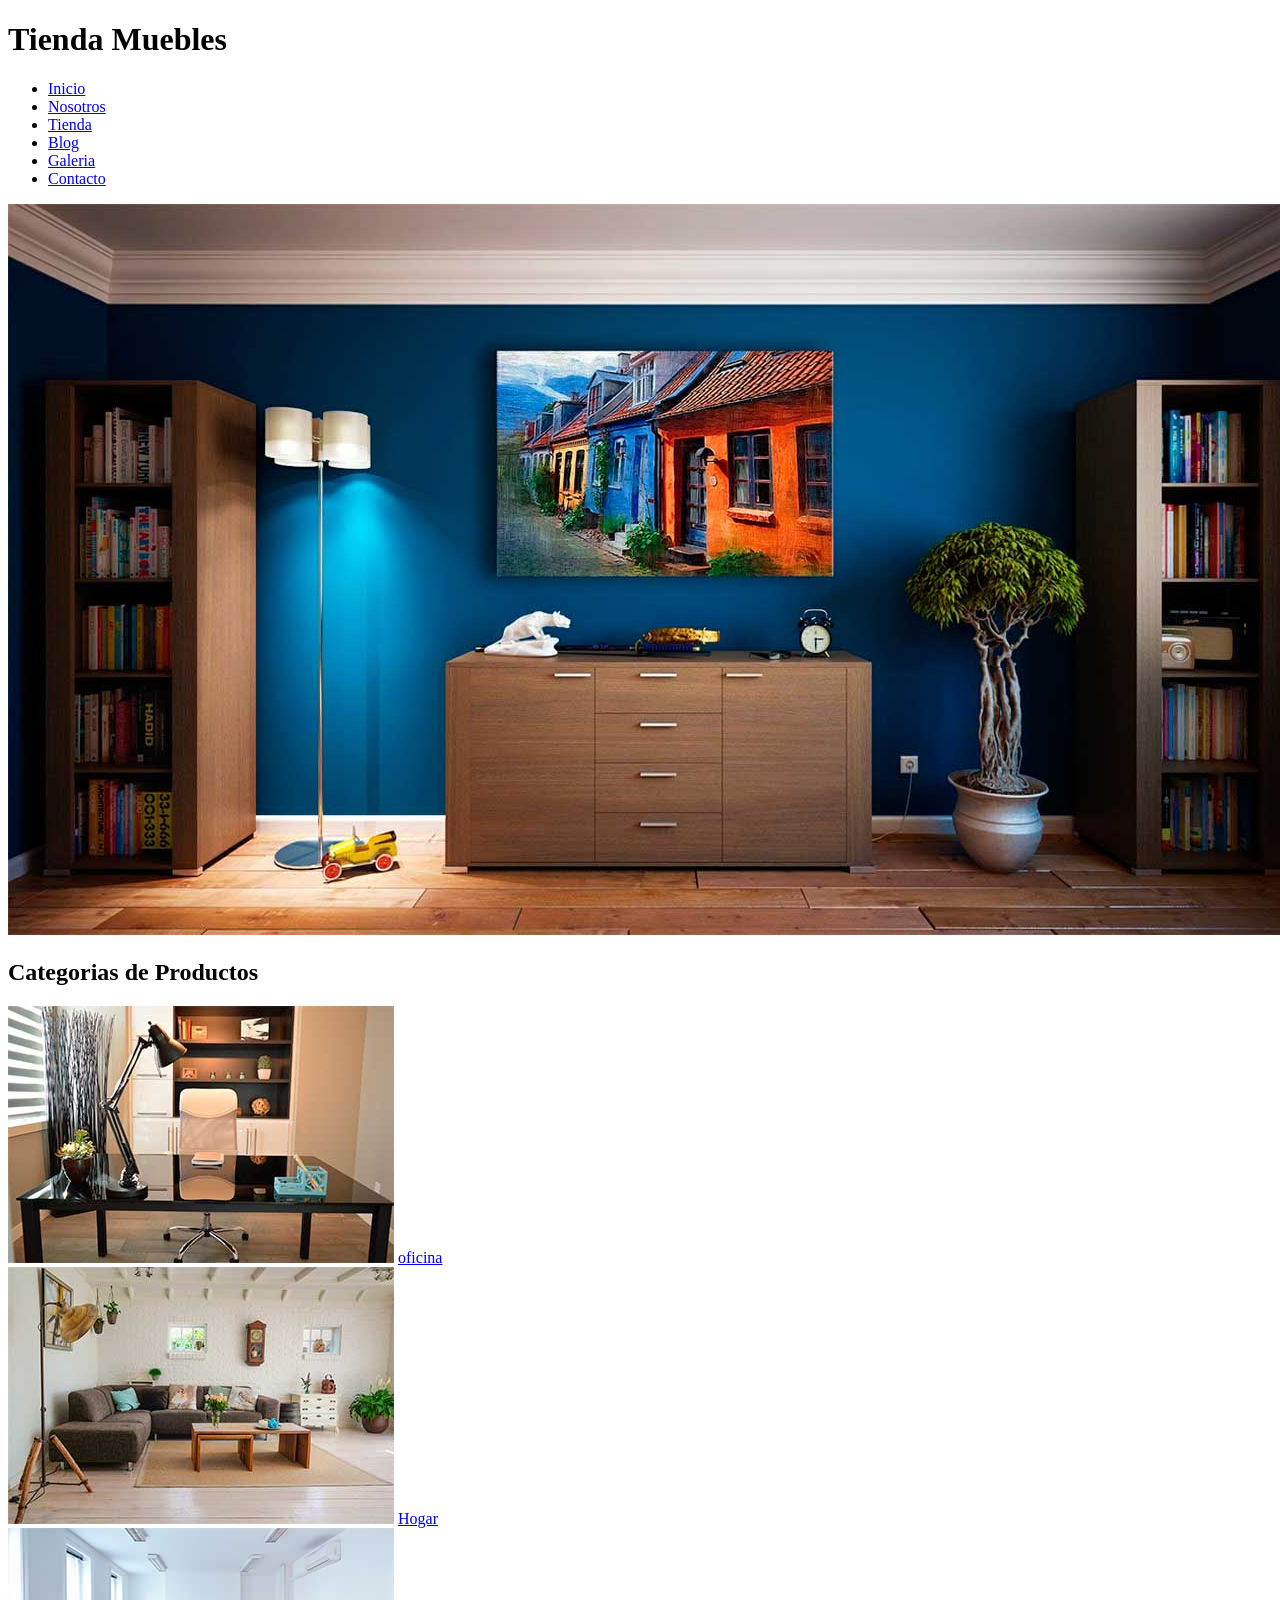
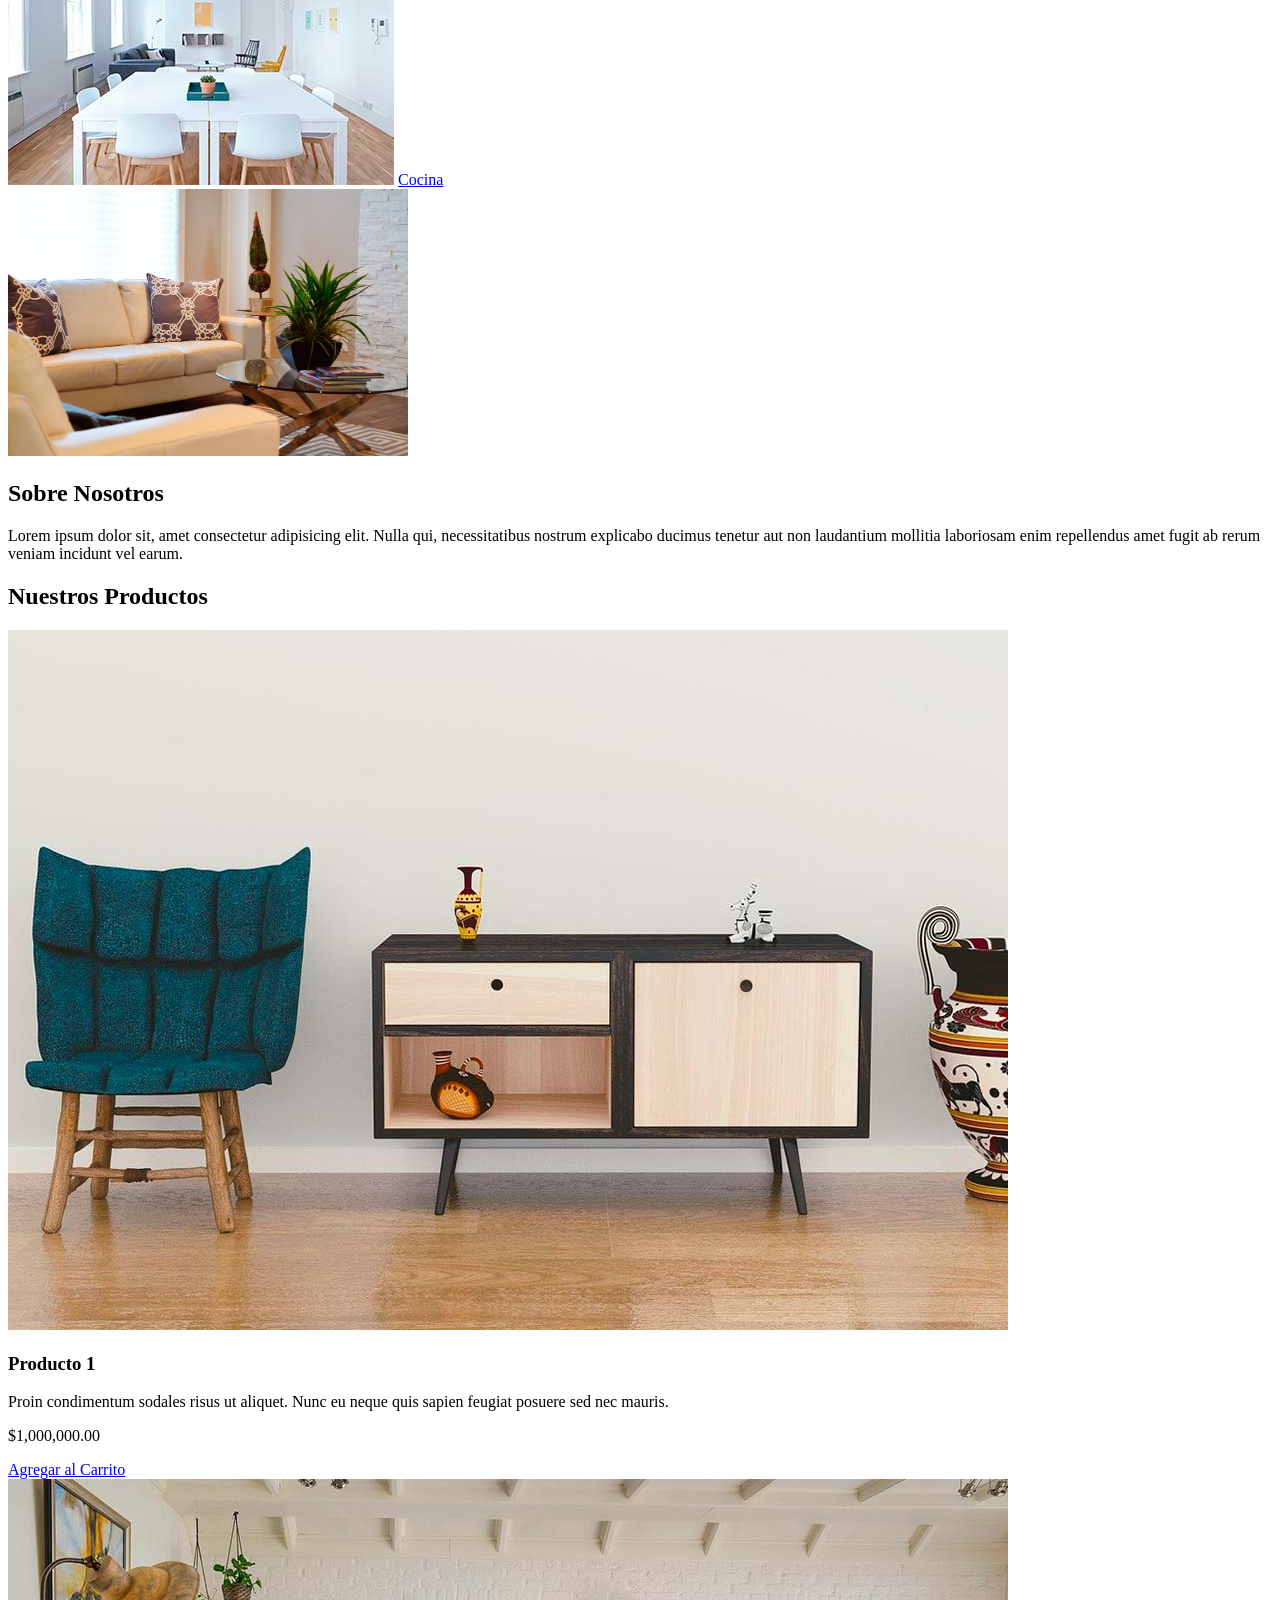
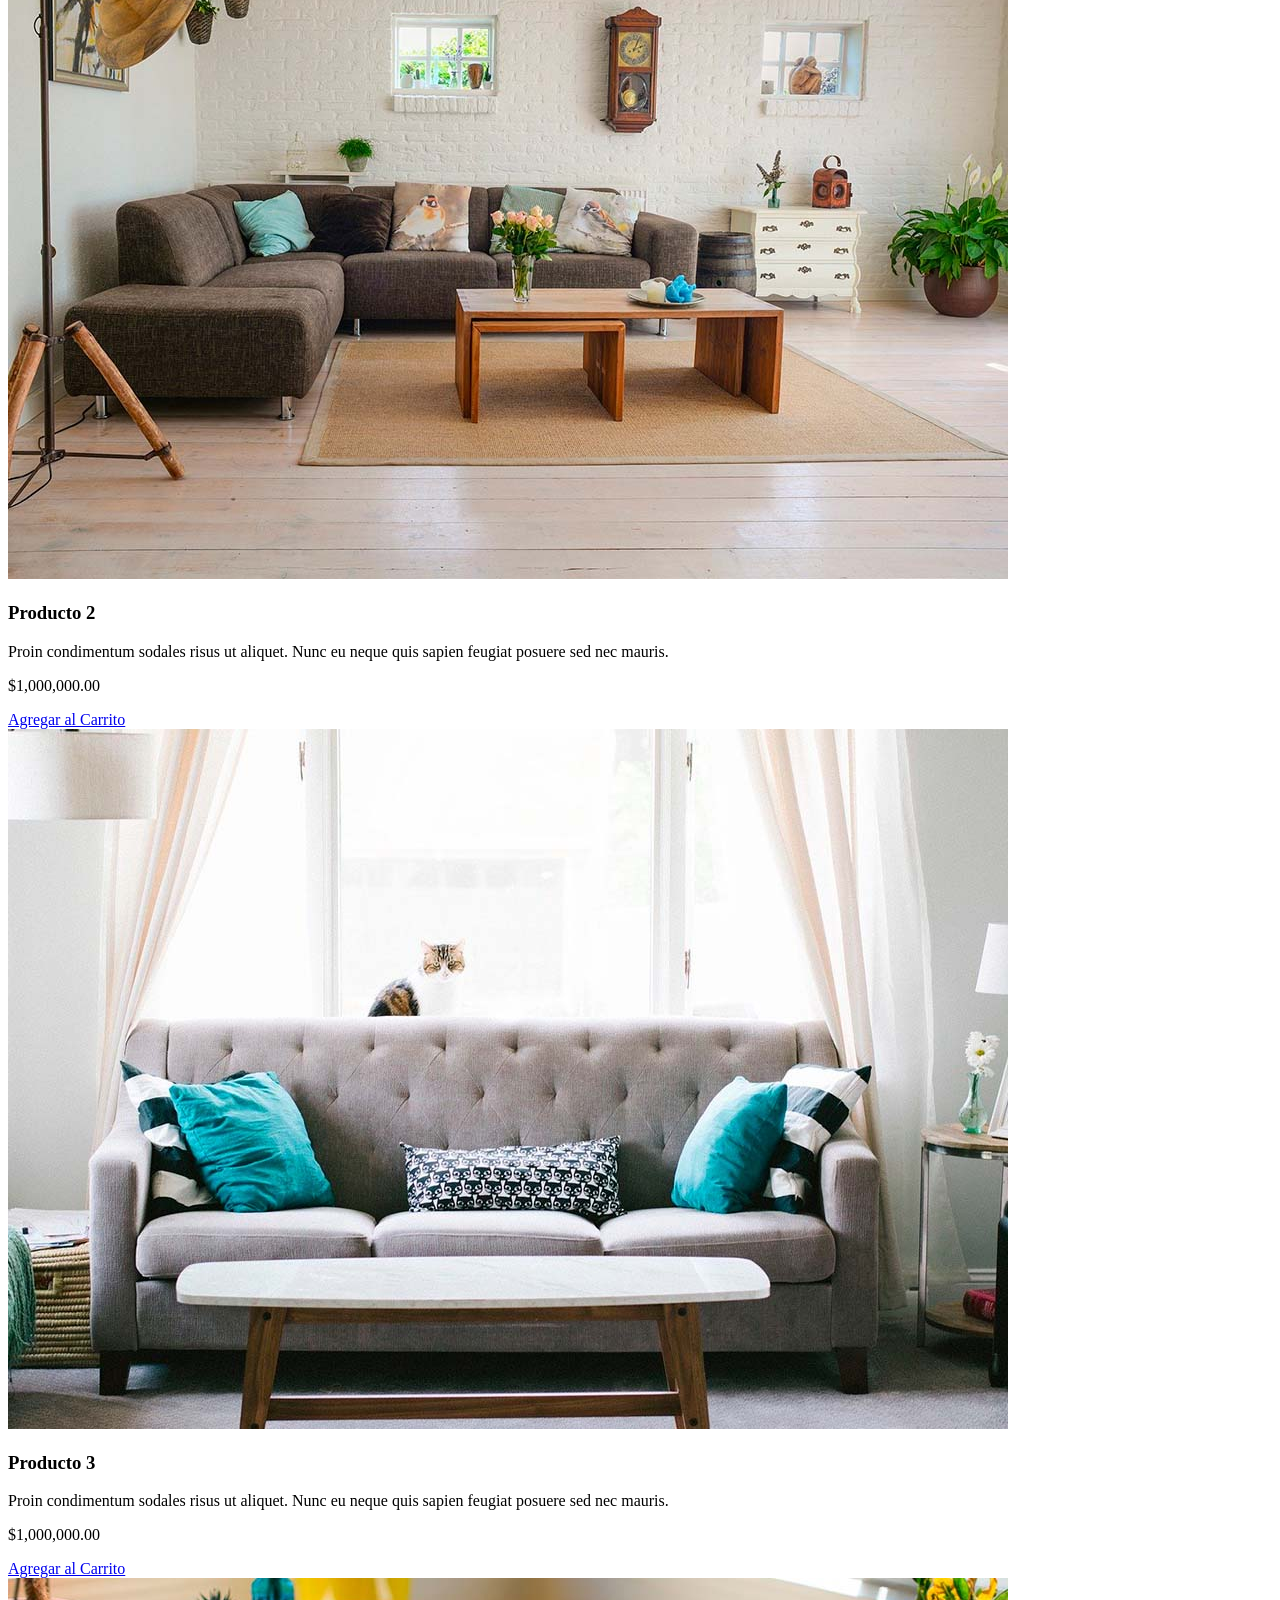
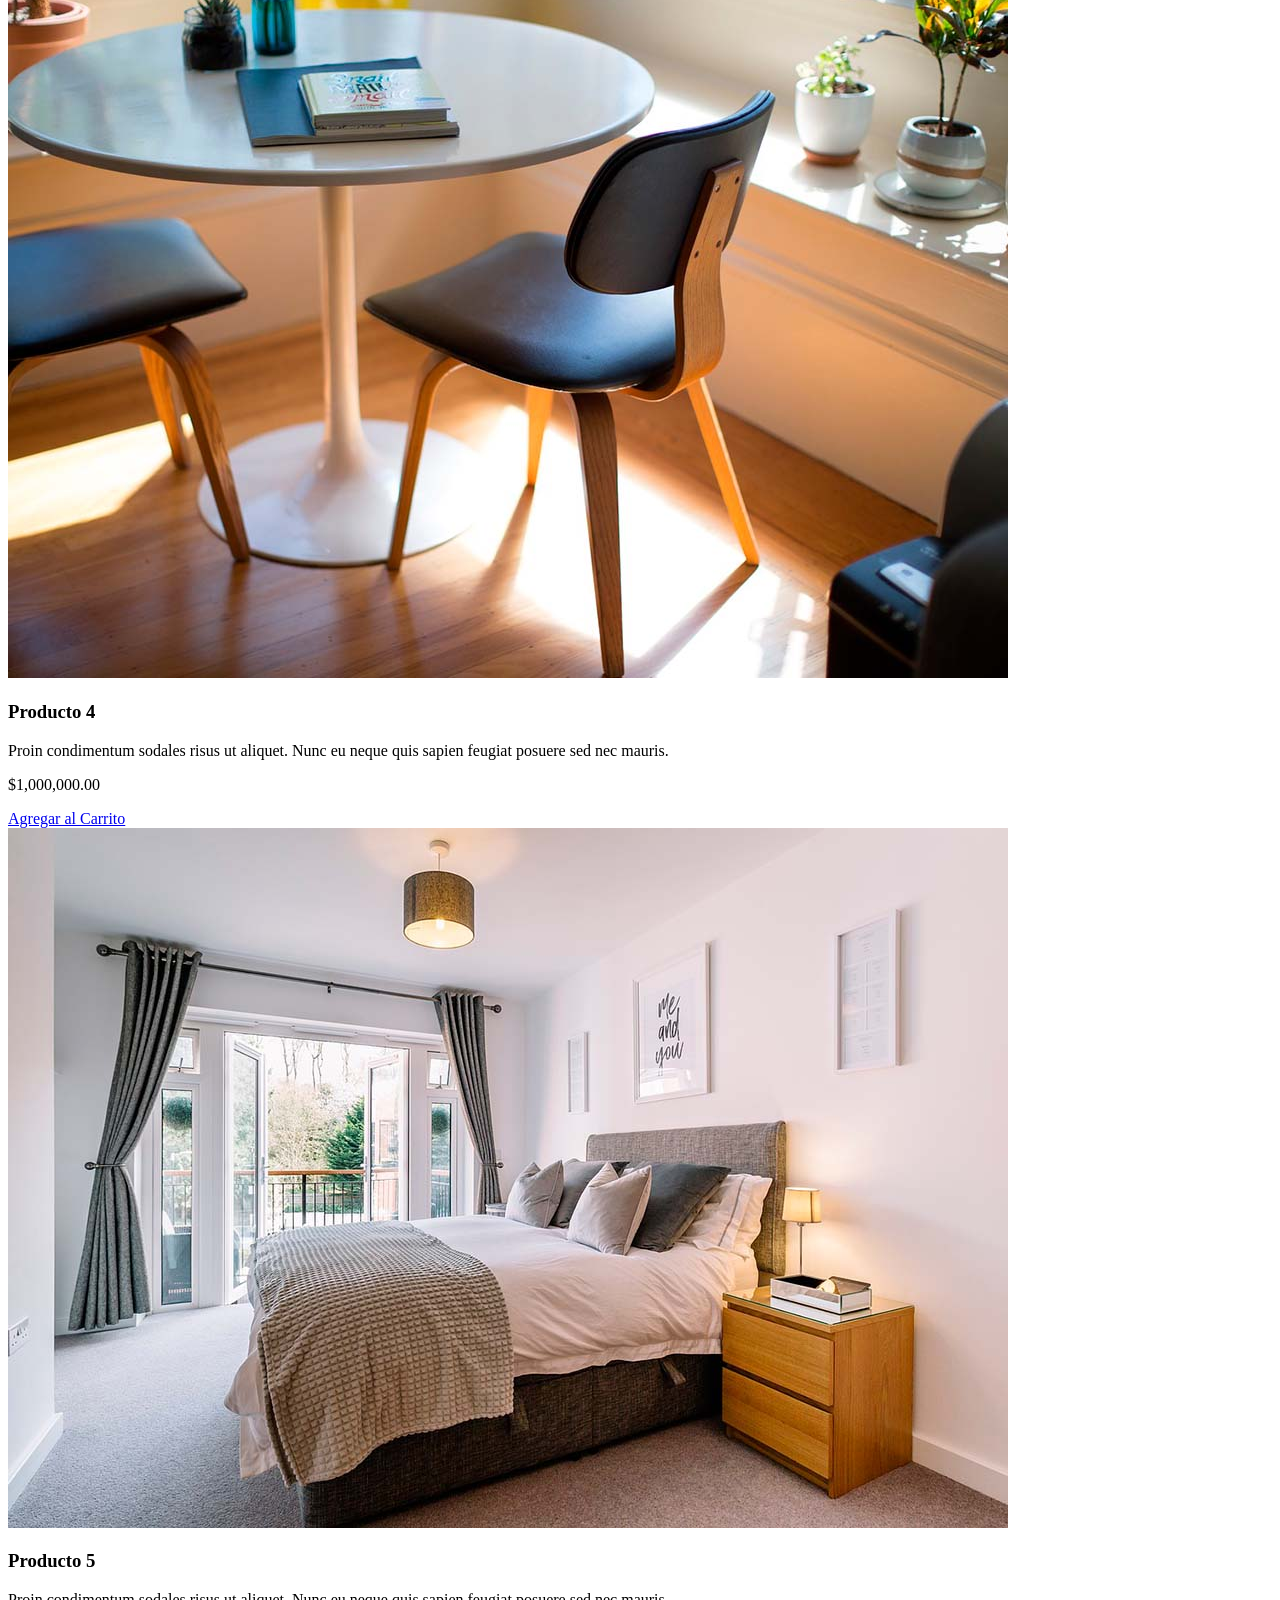
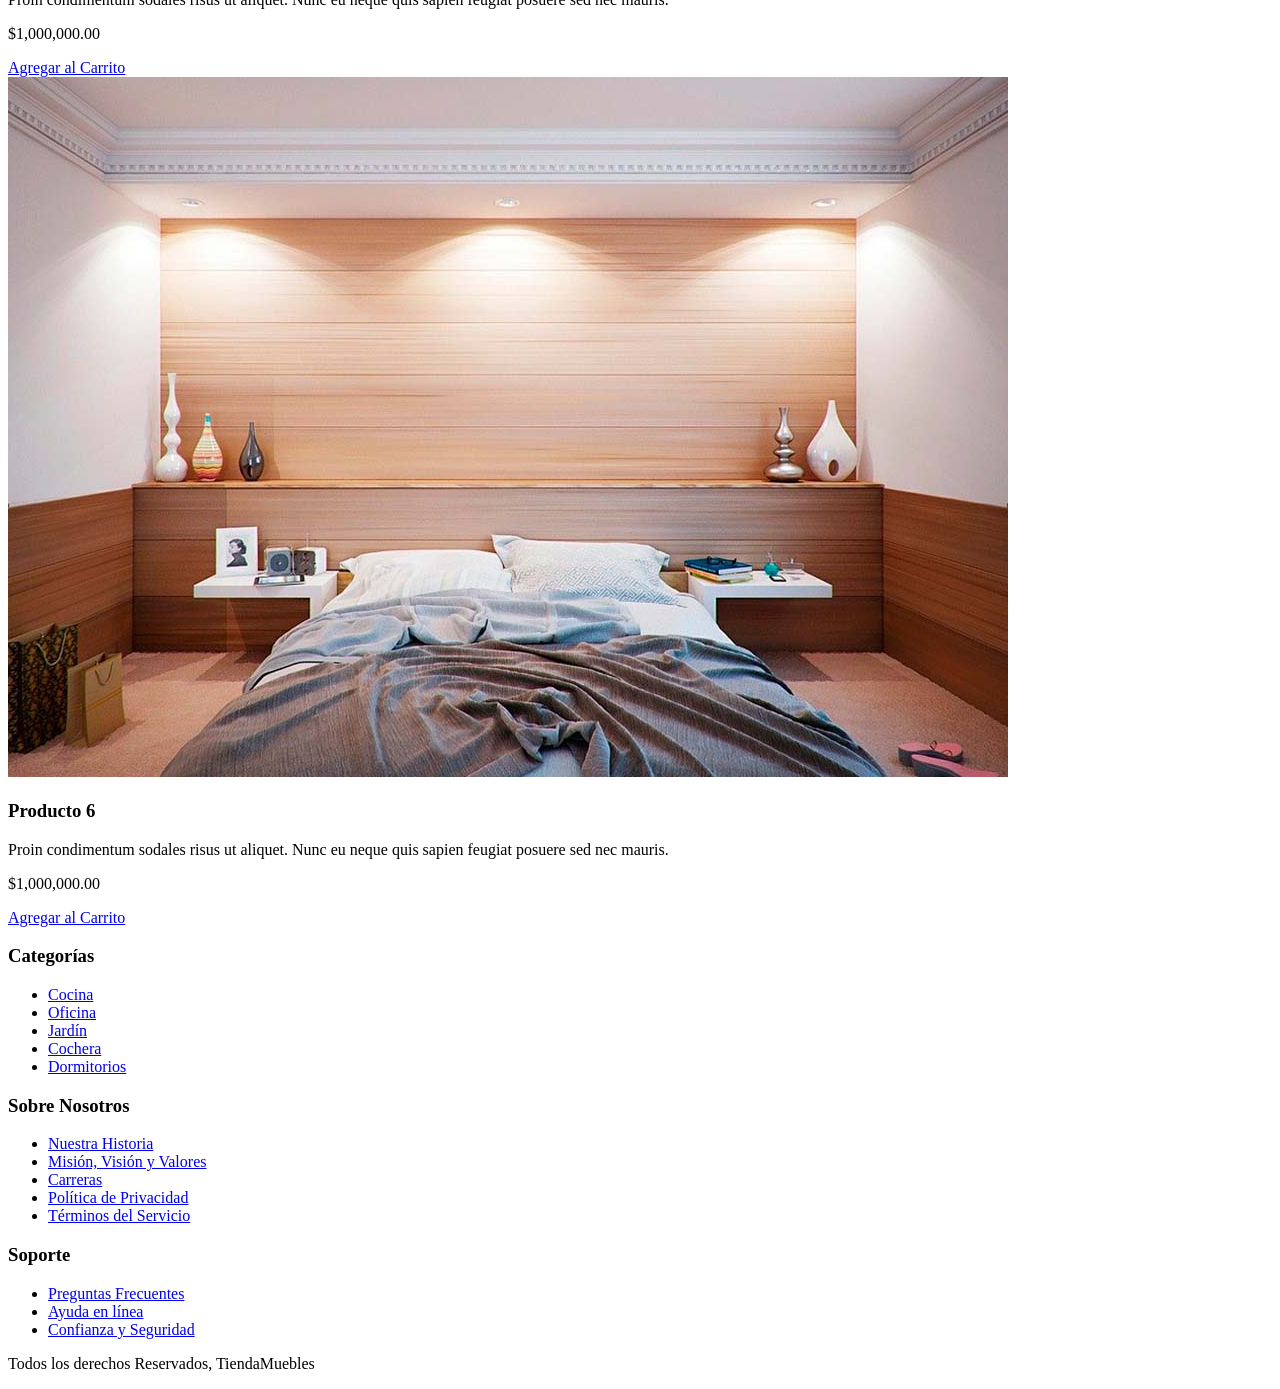
==== index.html @ 6c5f43eb "Ultimas correciones" ====
<!DOCTYPE html>
<html lang="es">

<head>
  <meta charset="UTF-8">
  <meta name="viewport" content="width=device-width, initial-scale=1.0">
  <title>E-commers - Home</title>
</head>

<body>

  <header>
    <h1>Tienda Muebles</h1>
    <nav>
      <ul>
        <li><a href="index.html">Inicio</a></li>
        <li><a href="nosotros.html">Nosotros</a></li>
        <li><a href="Tienda.html">Tienda</a></li>
        <li><a href="Blog.html">Blog</a></li>
        <li><a href="Galeria.html">Galeria</a></li>
        <li><a href="Contacto.html">Contacto</a></li>
      </ul>
    </nav>
  </header>
  <div>
    <img src="img/principal.jpg" alt="Imagen de presentación">
  </div>

  <main>
    <section>
      <h2>Categorias de Productos</h2>
      <div>

        <div>
          <img src="img/categoria1.jpg" alt="Categoría 1">
          <a href="#">oficina</a>
        </div>
        <div>
          <img src="img/categoria2.jpg" alt="Categoría 2">
          <a href="#">Hogar</a>
        </div>
        <div>
          <img src="img/categoria3.jpg" alt="Categoría 3">
          <a href="#">Cocina</a>
        </div>
      </div>
    </section>

    <section>
      <div>
        <img src="img/nosotros.jpg" alt="Sobre nosotros" width="400">
        <div>
          <h2>Sobre Nosotros</h2>
          <p>Lorem ipsum dolor sit, amet consectetur adipisicing elit. Nulla qui, necessitatibus nostrum explicabo
            ducimus
            tenetur aut non laudantium mollitia laboriosam enim repellendus amet fugit ab rerum veniam incidunt vel
            earum.
          </p>
        </div>
      </div>
    </section>

    <section>
      <h2>Nuestros Productos</h2>
      <article>
        <img src="img/producto1.jpg" alt="Producto 1">
        <h3>Producto 1</h3>
        <p>Proin condimentum sodales risus ut aliquet. Nunc eu neque quis sapien feugiat posuere sed nec mauris.</p>
        <p>$1,000,000.00</p>
        <a href="#">Agregar al Carrito</a>
      </article>
      <article>
        <img src="img/producto2.jpg" alt="Producto 2">
        <h3>Producto 2</h3>
        <p>Proin condimentum sodales risus ut aliquet. Nunc eu neque quis sapien feugiat posuere sed nec mauris.</p>
        <p>$1,000,000.00</p>
        <a href="#">Agregar al Carrito</a>
      </article>
      <article>
        <img src="img/producto3.jpg" alt="Producto 3">
        <h3>Producto 3</h3>
        <p>Proin condimentum sodales risus ut aliquet. Nunc eu neque quis sapien feugiat posuere sed nec mauris.</p>
        <p>$1,000,000.00</p>
        <a href="#">Agregar al Carrito</a>
      </article>
      <article>
        <img src="img/producto4.jpg" alt="Producto 4">
        <h3>Producto 4</h3>
        <p>Proin condimentum sodales risus ut aliquet. Nunc eu neque quis sapien feugiat posuere sed nec mauris.</p>
        <p>$1,000,000.00</p>
        <a href="#">Agregar al Carrito</a>
      </article>
      <article>
        <img src="img/producto5.jpg" alt="Producto 5">
        <h3>Producto 5</h3>
        <p>Proin condimentum sodales risus ut aliquet. Nunc eu neque quis sapien feugiat posuere sed nec mauris.</p>
        <p>$1,000,000.00</p>
        <a href="#">Agregar al Carrito</a>
      </article>
      <article> <!-- article -->
        <img src="img/producto6.jpg" alt="Producto 6">
        <h3>Producto 6</h3>
        <p>Proin condimentum sodales risus ut aliquet. Nunc eu neque quis sapien feugiat posuere sed nec mauris.</p>
        <p>$1,000,000.00</p>
        <a href="#">Agregar al Carrito</a>
      </article>
    </section>
  </main>

  <footer>
    <div>
      <div>
        <h3>Categorías</h3>
        <ul>
          <li><a href="#inicio">Cocina</a></li>
          <li><a href="#inicio">Oficina</a></li>
          <li><a href="#inicio">Jardín</a></li>
          <li><a href="#inicio">Cochera</a></li>
          <li><a href="#inicio">Dormitorios</a></li>
        </ul>
      </div>

      <div>
        <h3>Sobre Nosotros</h3>
        <ul>
          <li><a href="#inicio">Nuestra Historia</a></li>
          <li><a href="#inicio">Misión, Visión y Valores</a></li>
          <li><a href="#inicio">Carreras</a></li>
          <li><a href="#inicio">Política de Privacidad</a></li>
          <li><a href="#inicio">Términos del Servicio</a></li>
        </ul>
      </div>

      <div>
        <h3>Soporte</h3>
        <ul>
          <li><a href="#inicio">Preguntas Frecuentes</a></li>
          <li><a href="#inicio">Ayuda en línea</a></li>
          <li><a href="#inicio">Confianza y Seguridad</a></li>
        </ul>
      </div>

    </div>

    <p>Todos los derechos Reservados, TiendaMuebles</p>

  </footer>

</body>

</html>
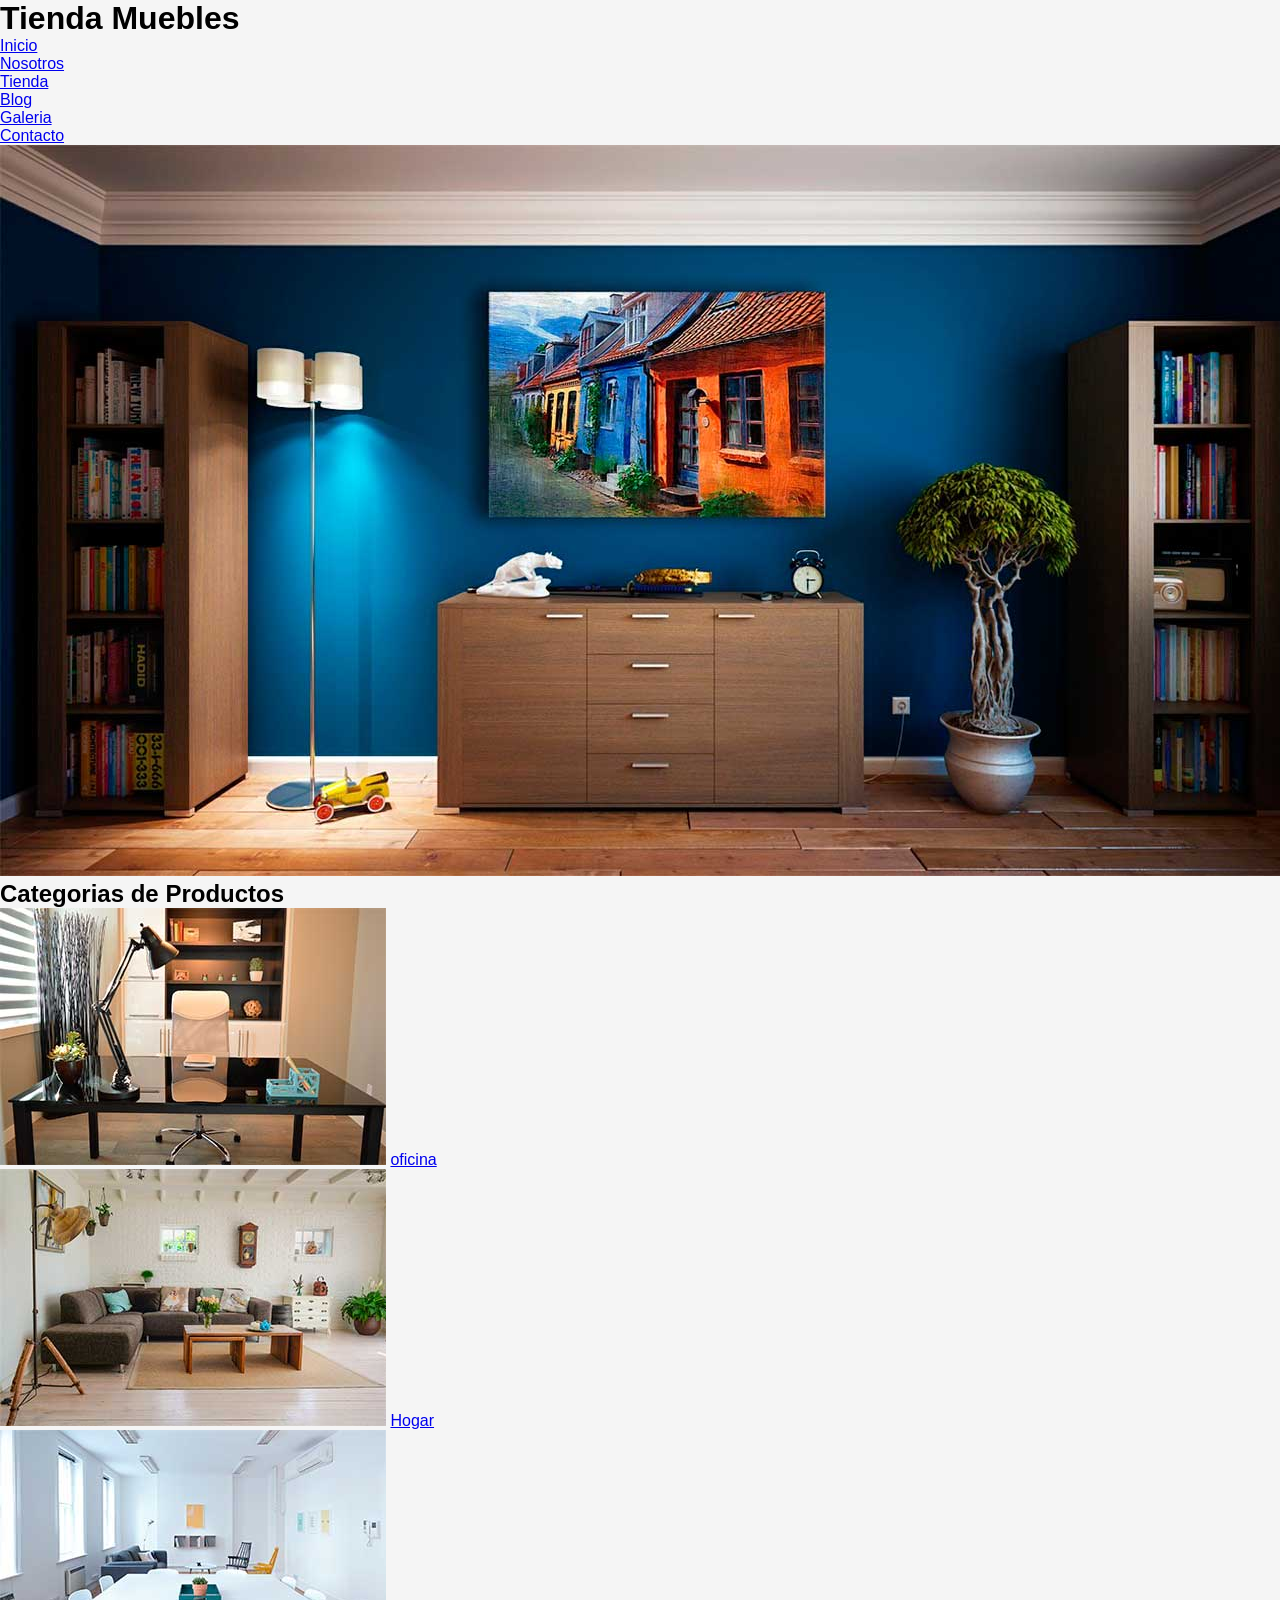
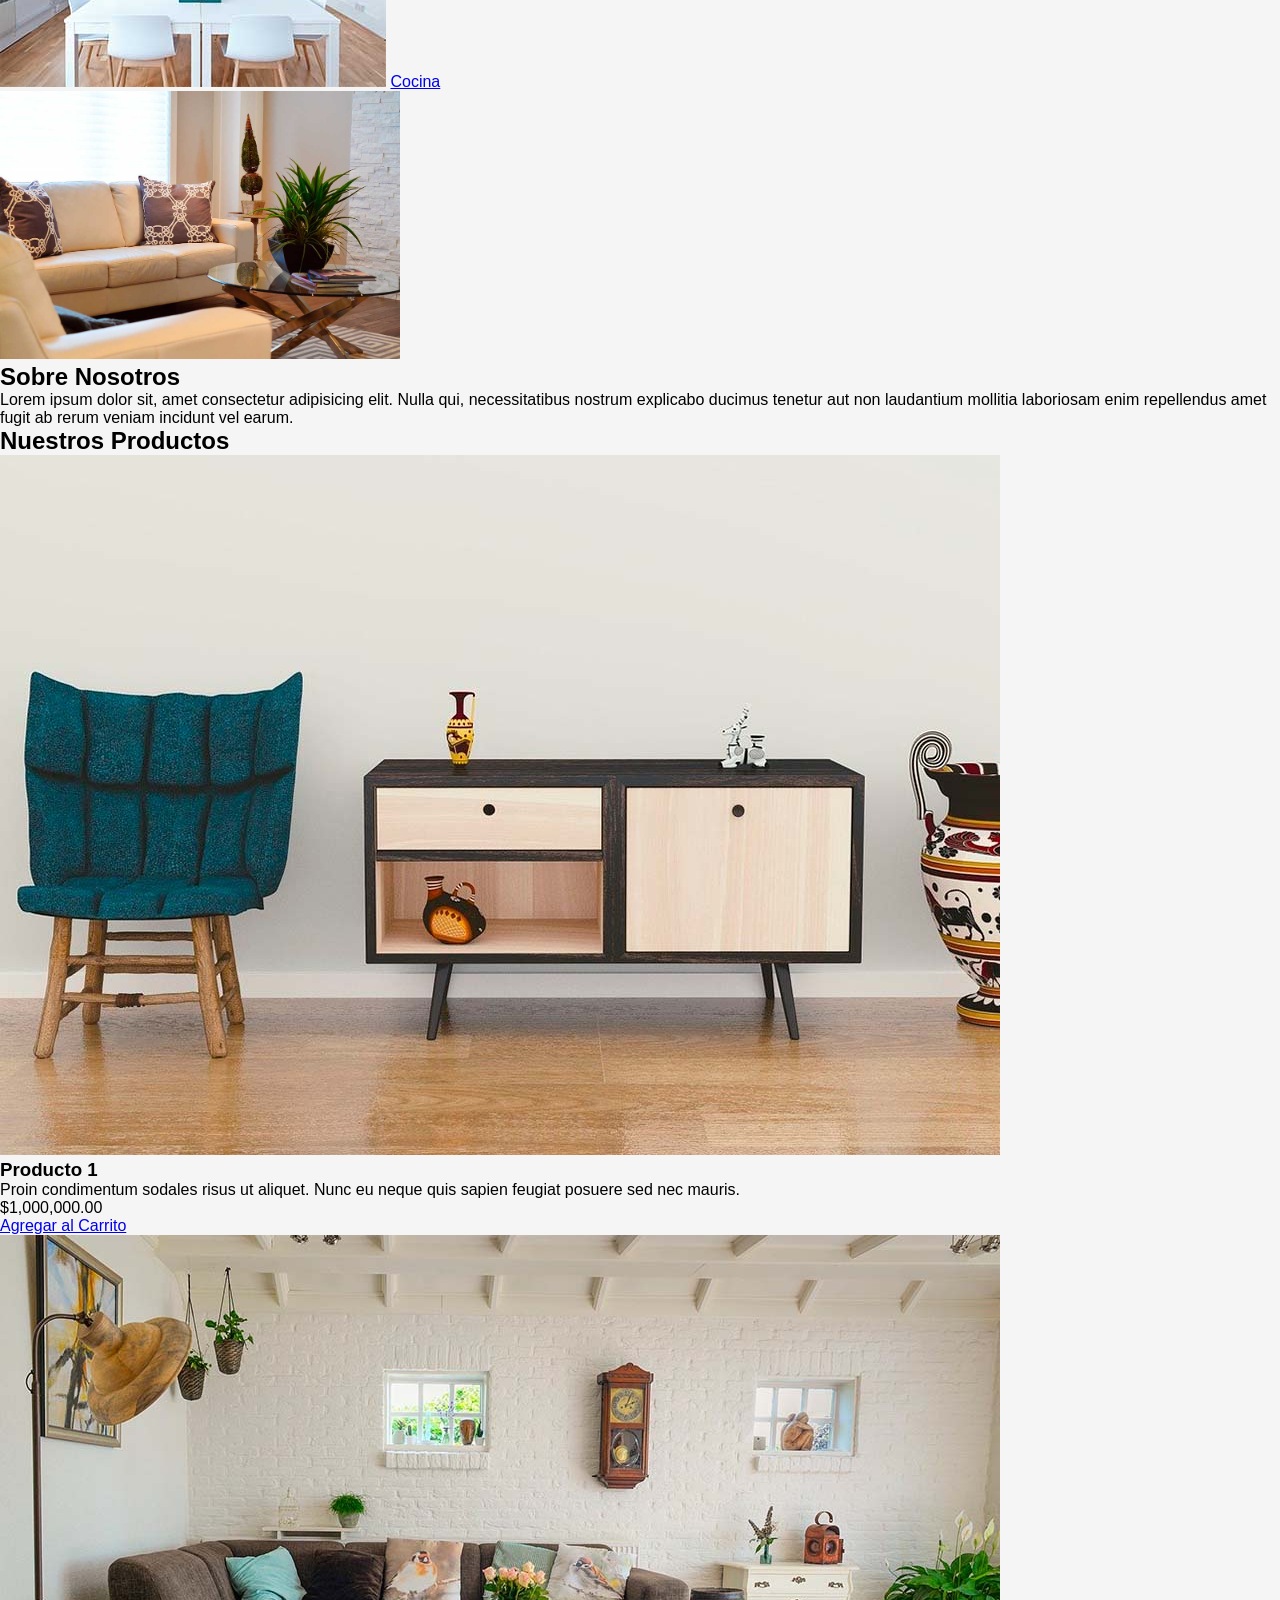
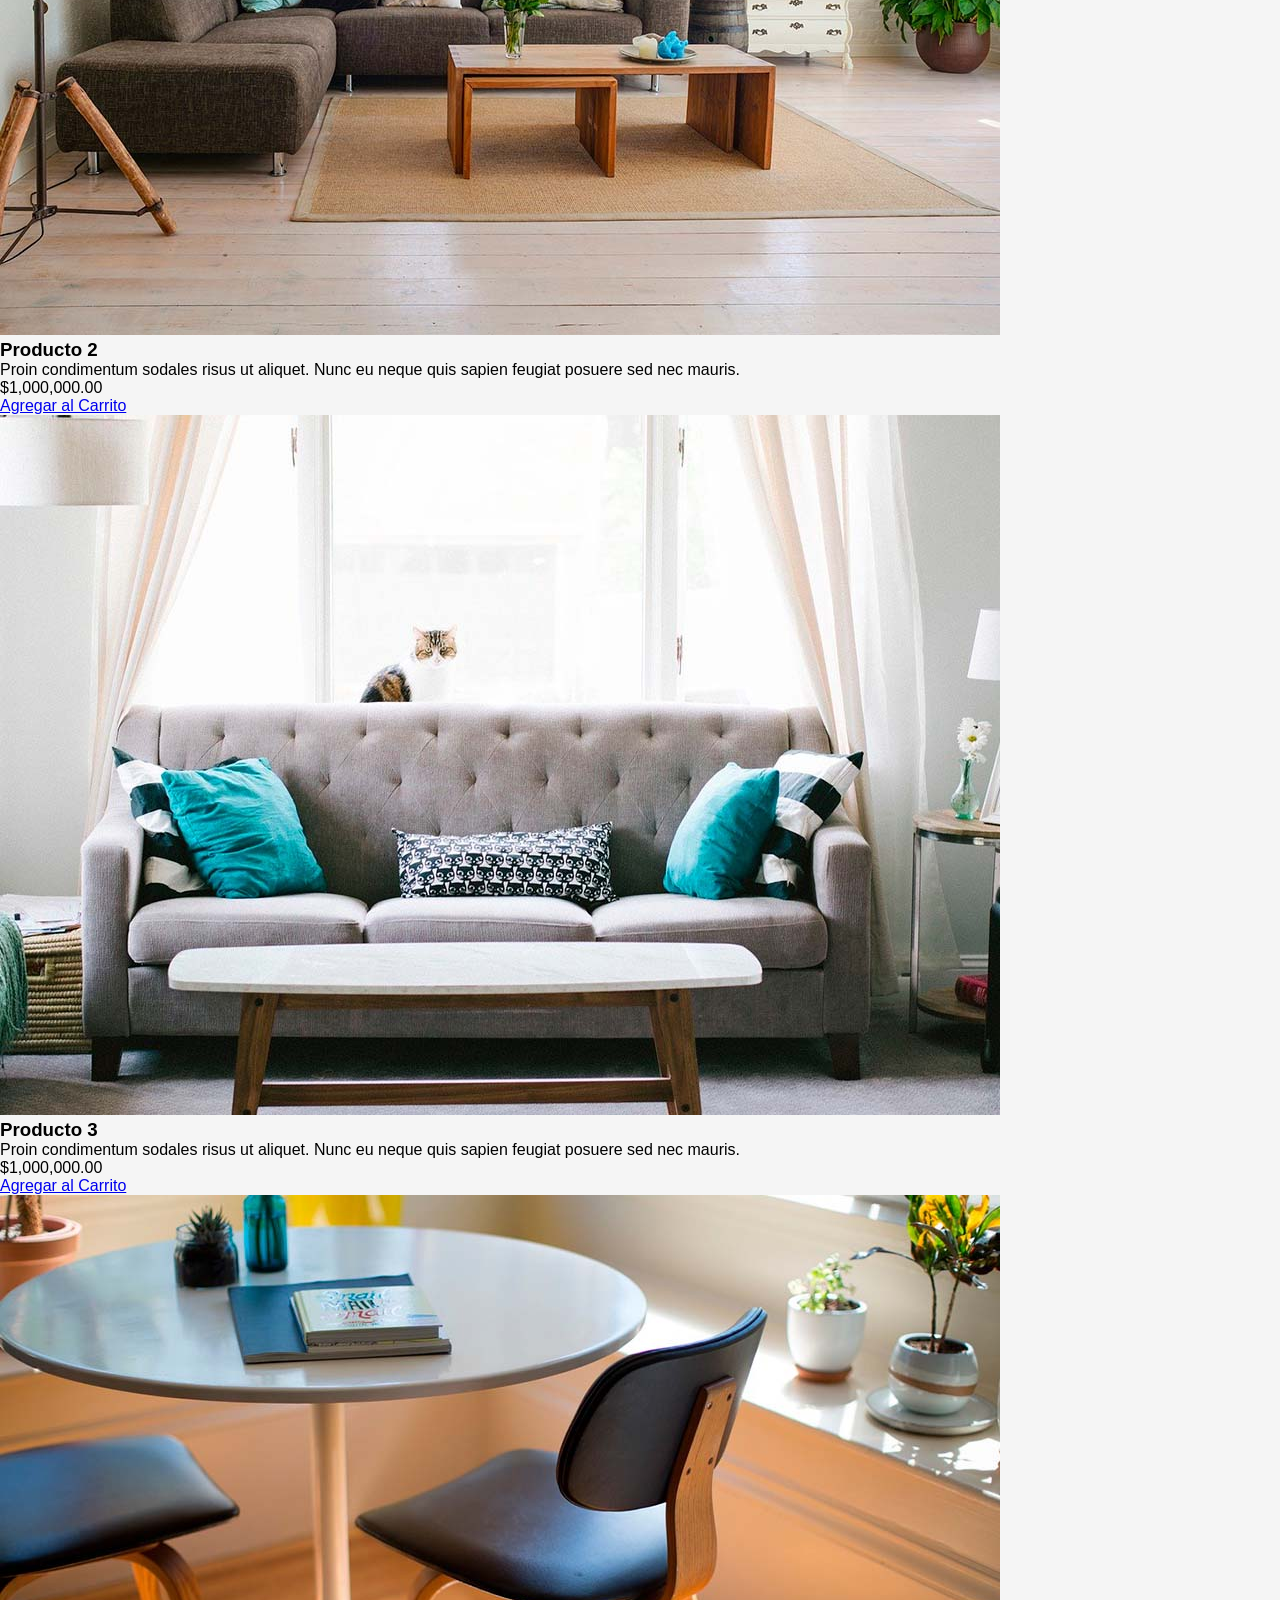
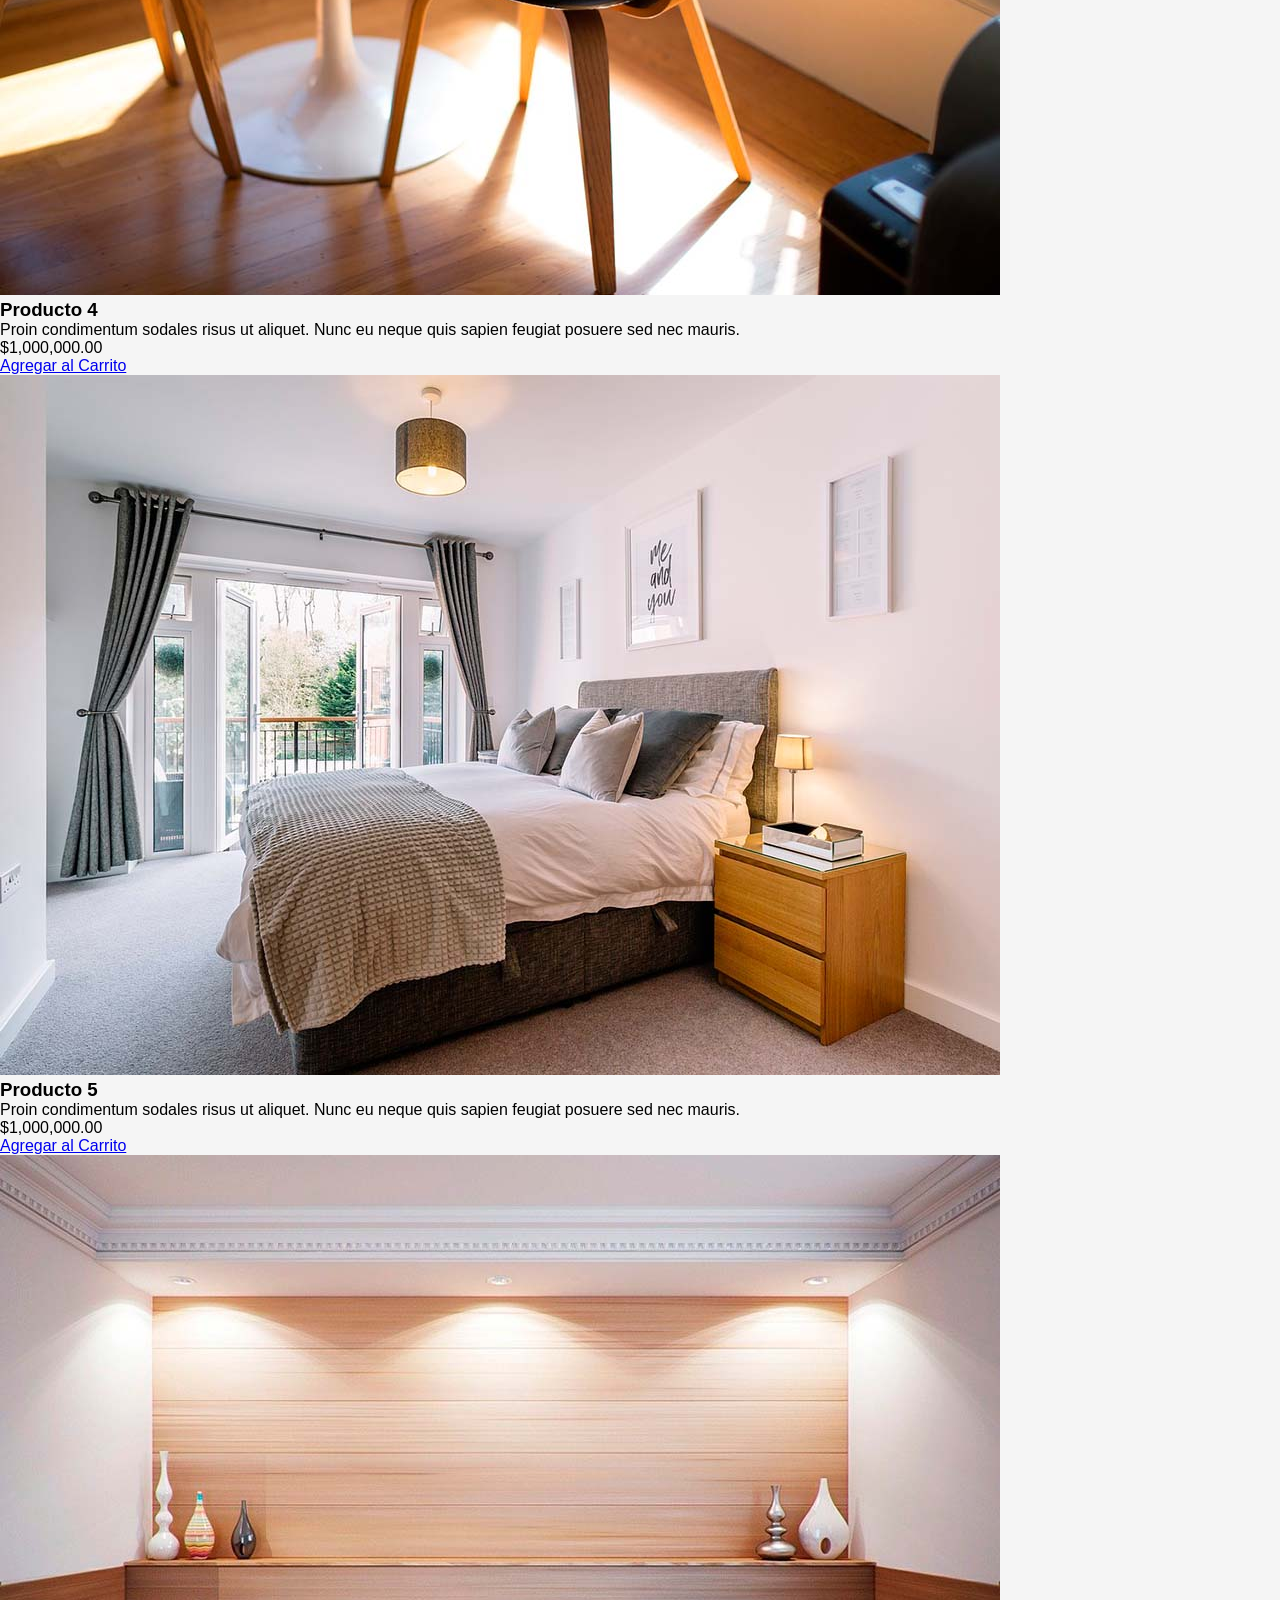
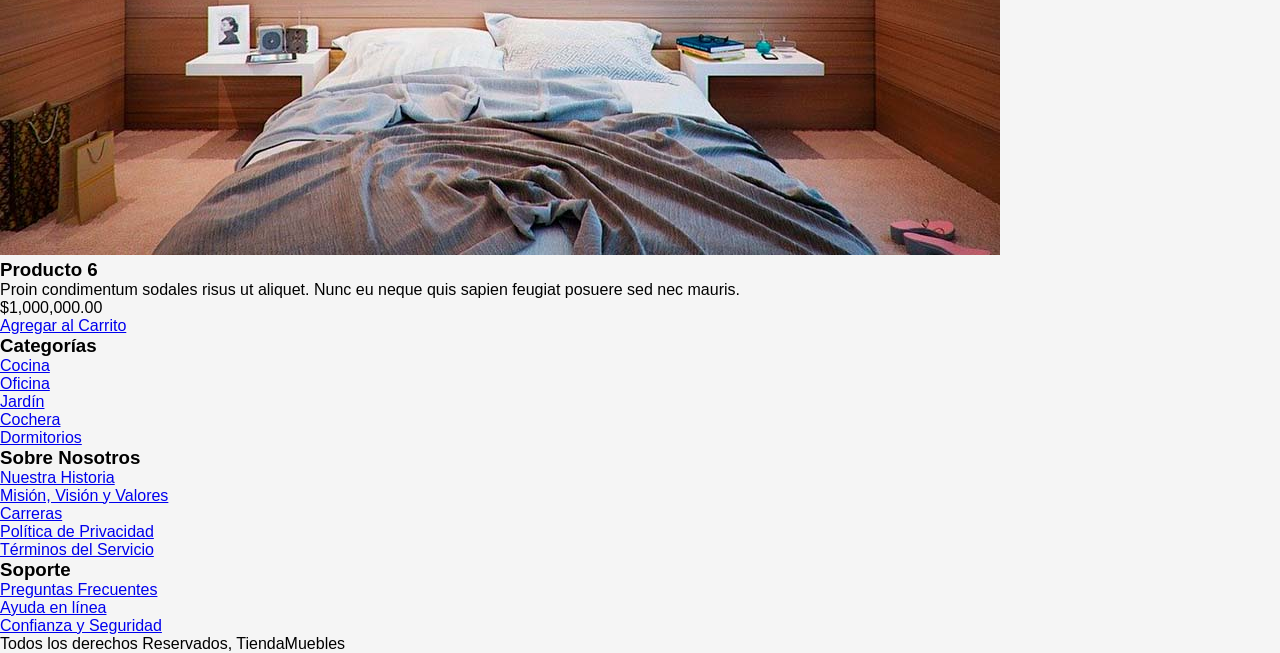
==== commit fe9c0f9f: "se formateara todo para empezar a implementarlo con css" ====
--- a/index.html
+++ b/index.html
@@ -5,6 +5,7 @@
   <meta charset="UTF-8">
   <meta name="viewport" content="width=device-width, initial-scale=1.0">
   <title>E-commers - Home</title>
+  <link rel="stylesheet" href="css/style.css">
 </head>
 
 <body>
--- a/css/style.css
+++ b/css/style.css
@@ -0,0 +1,11 @@
+* {
+  margin: 0;
+  padding: 0;
+  box-sizing: border-box;
+}
+
+body {
+  font-family: 'Raleway', sans-serif;
+  background-color: #f5f5f5;
+  color: #000;
+}
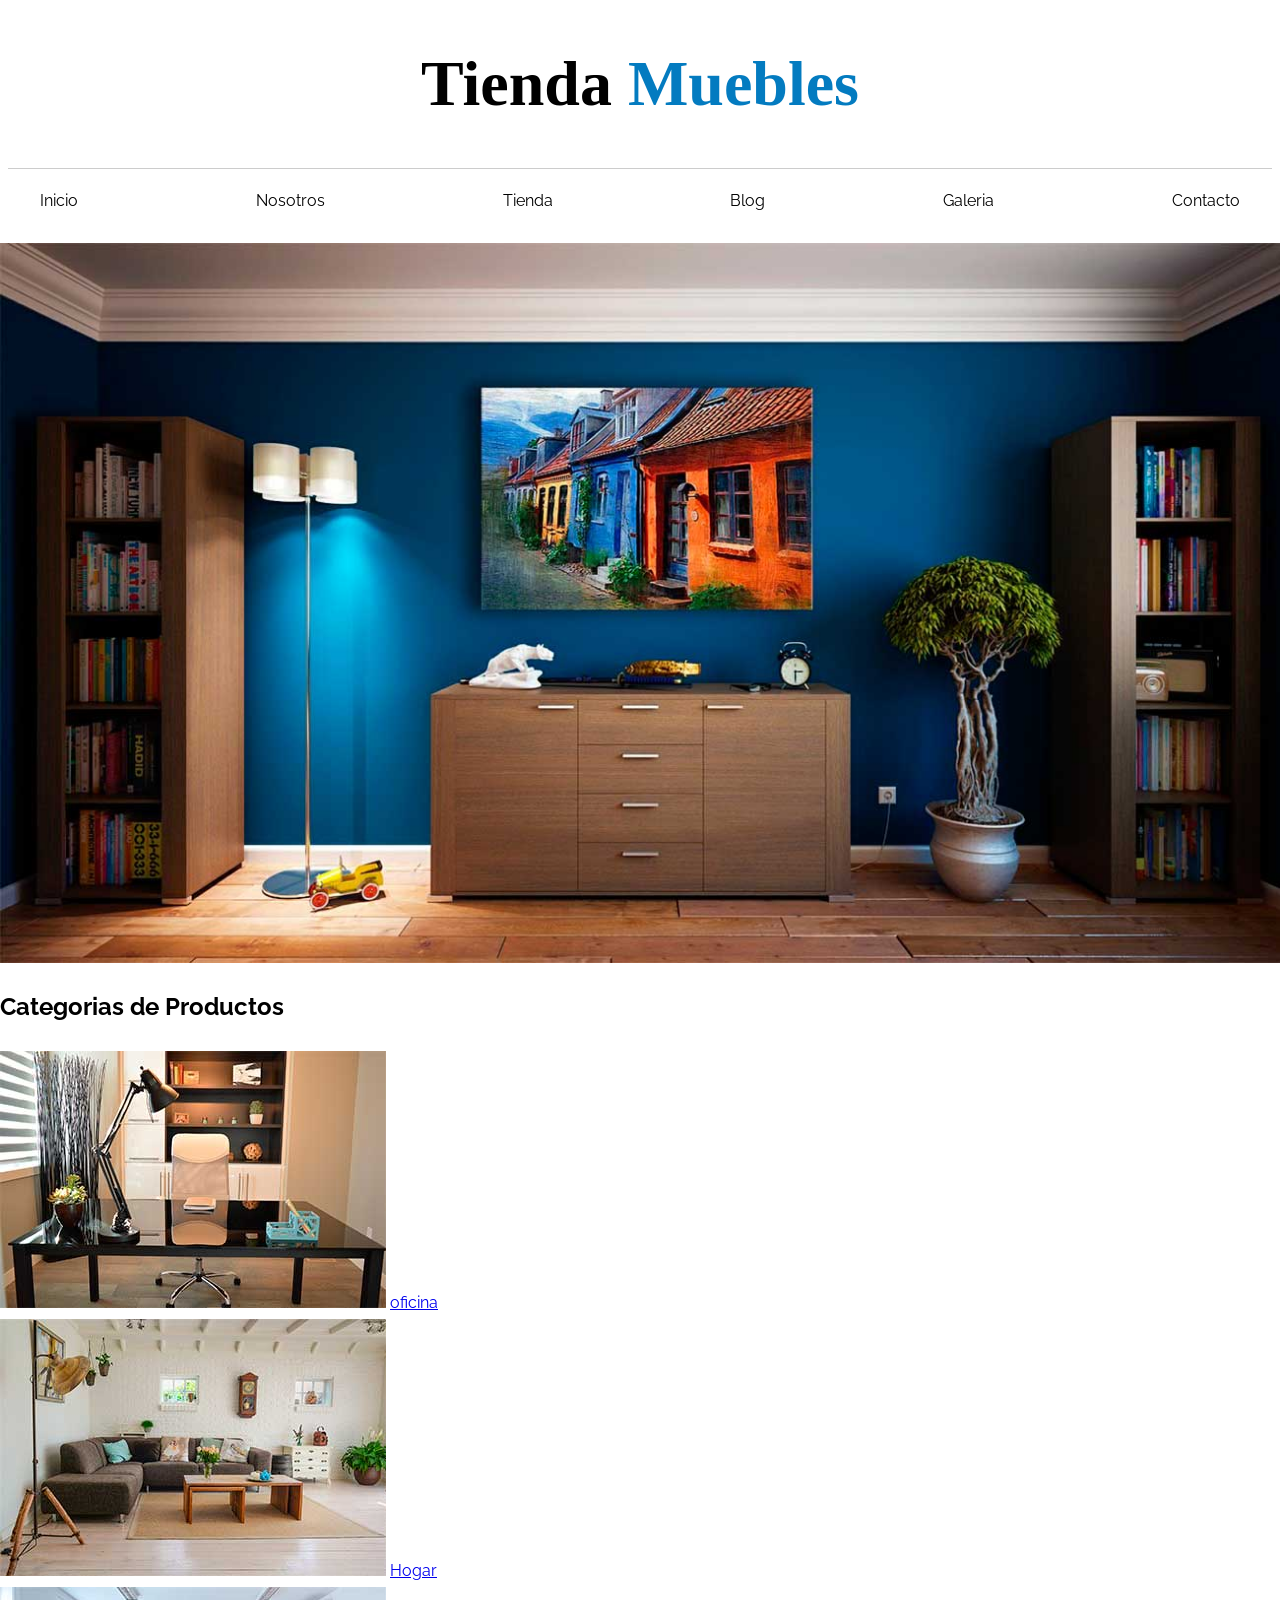
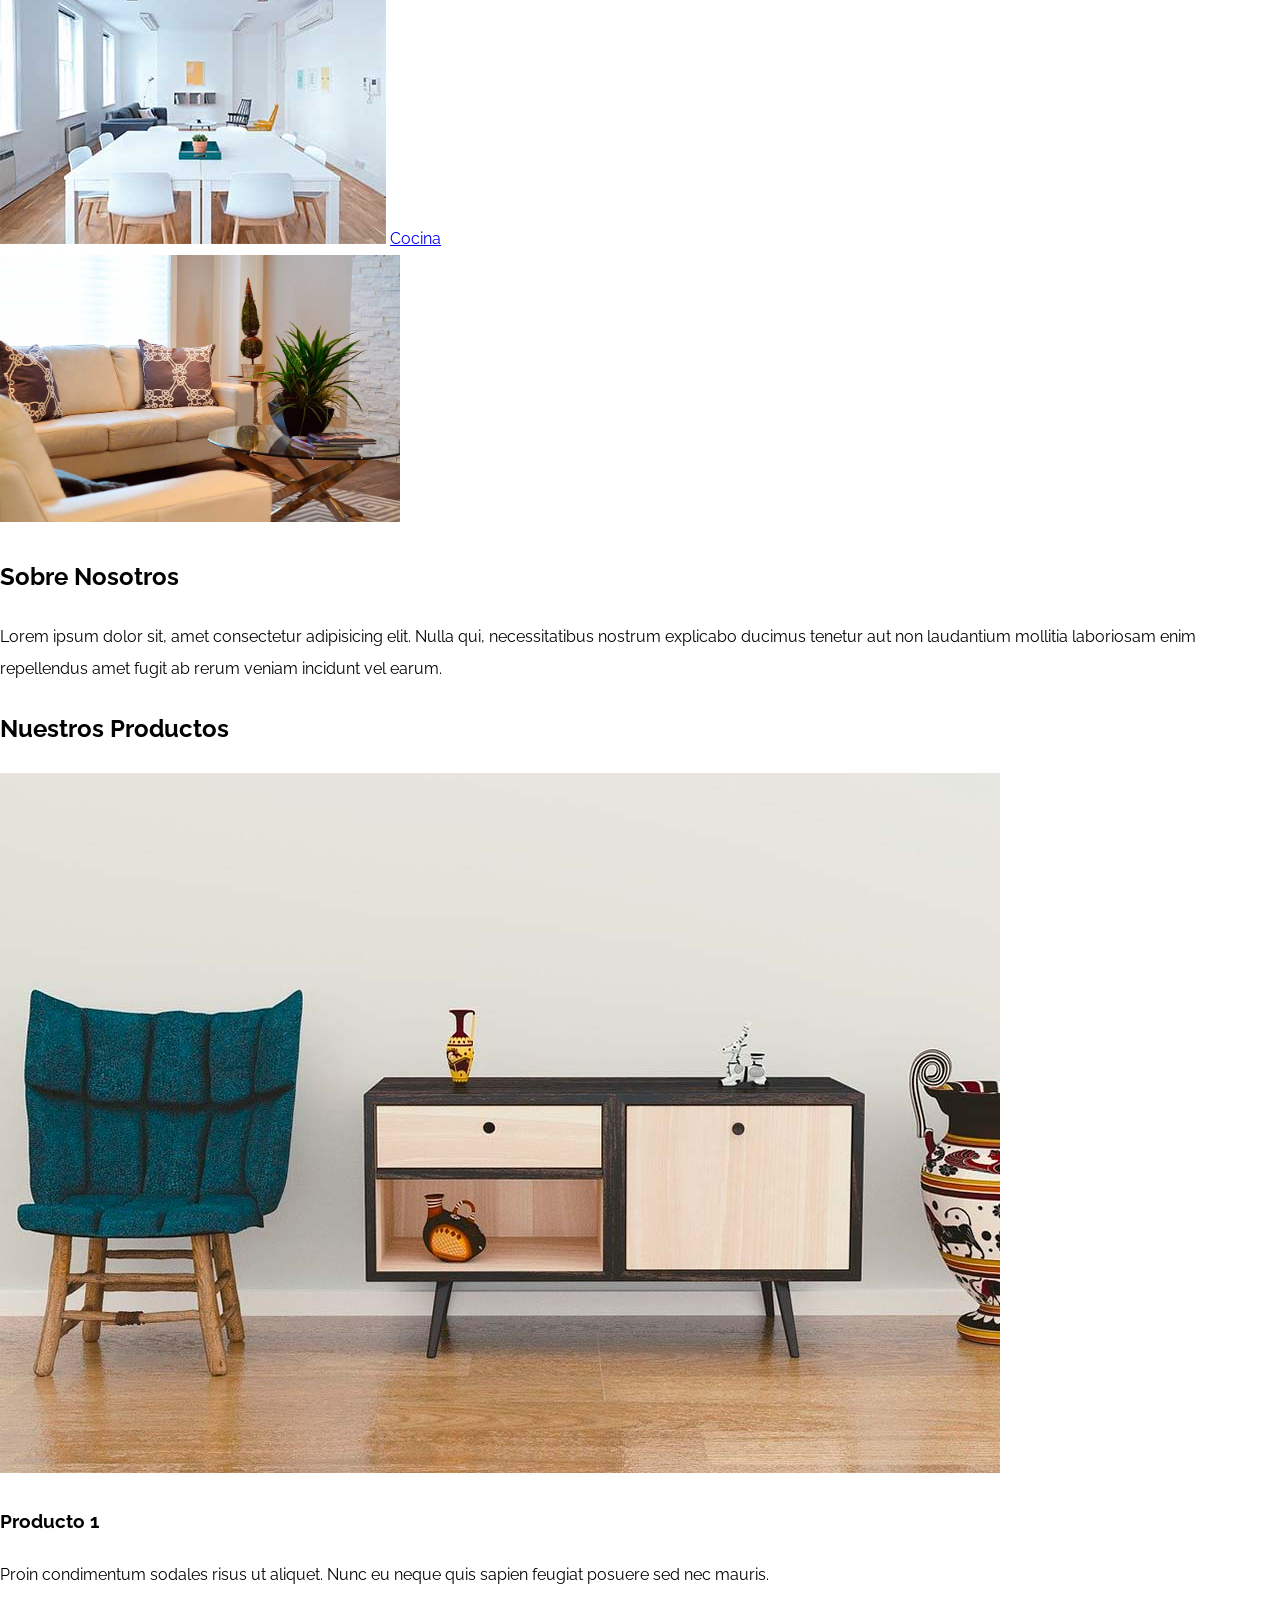
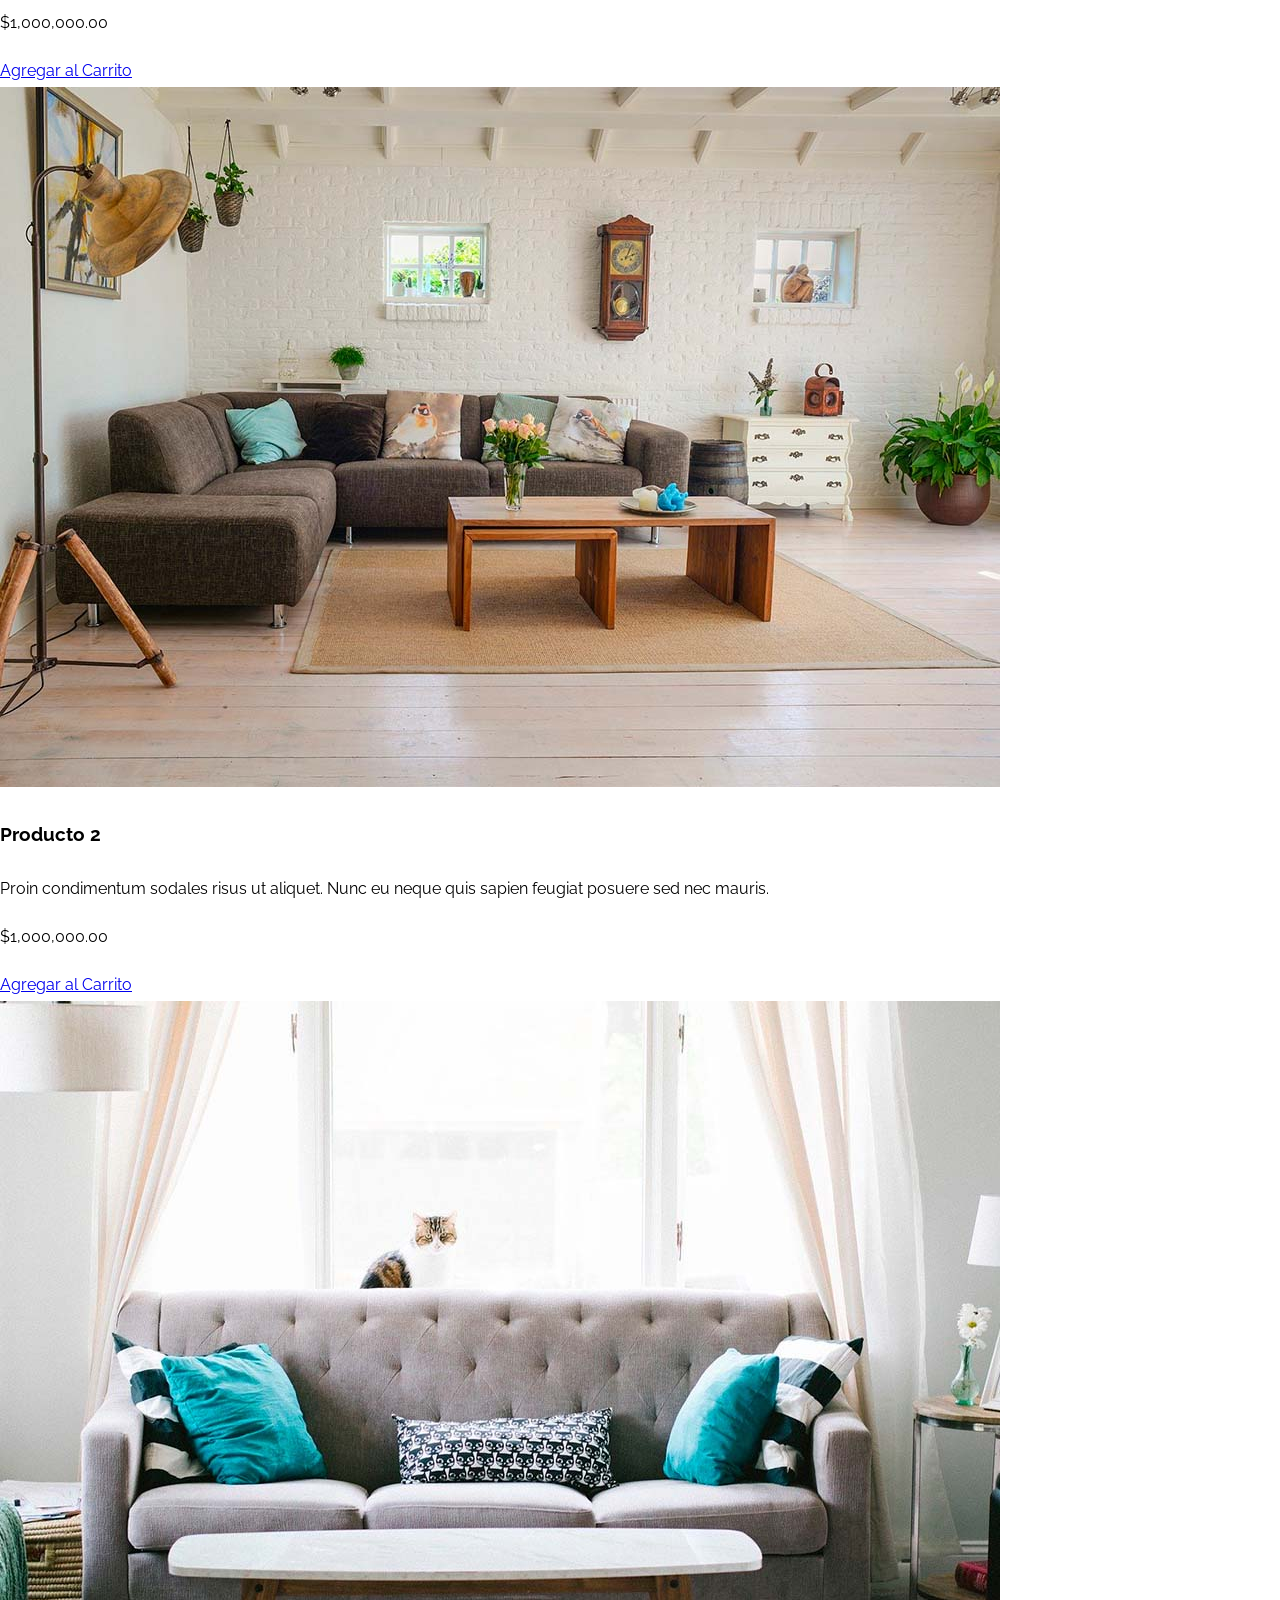
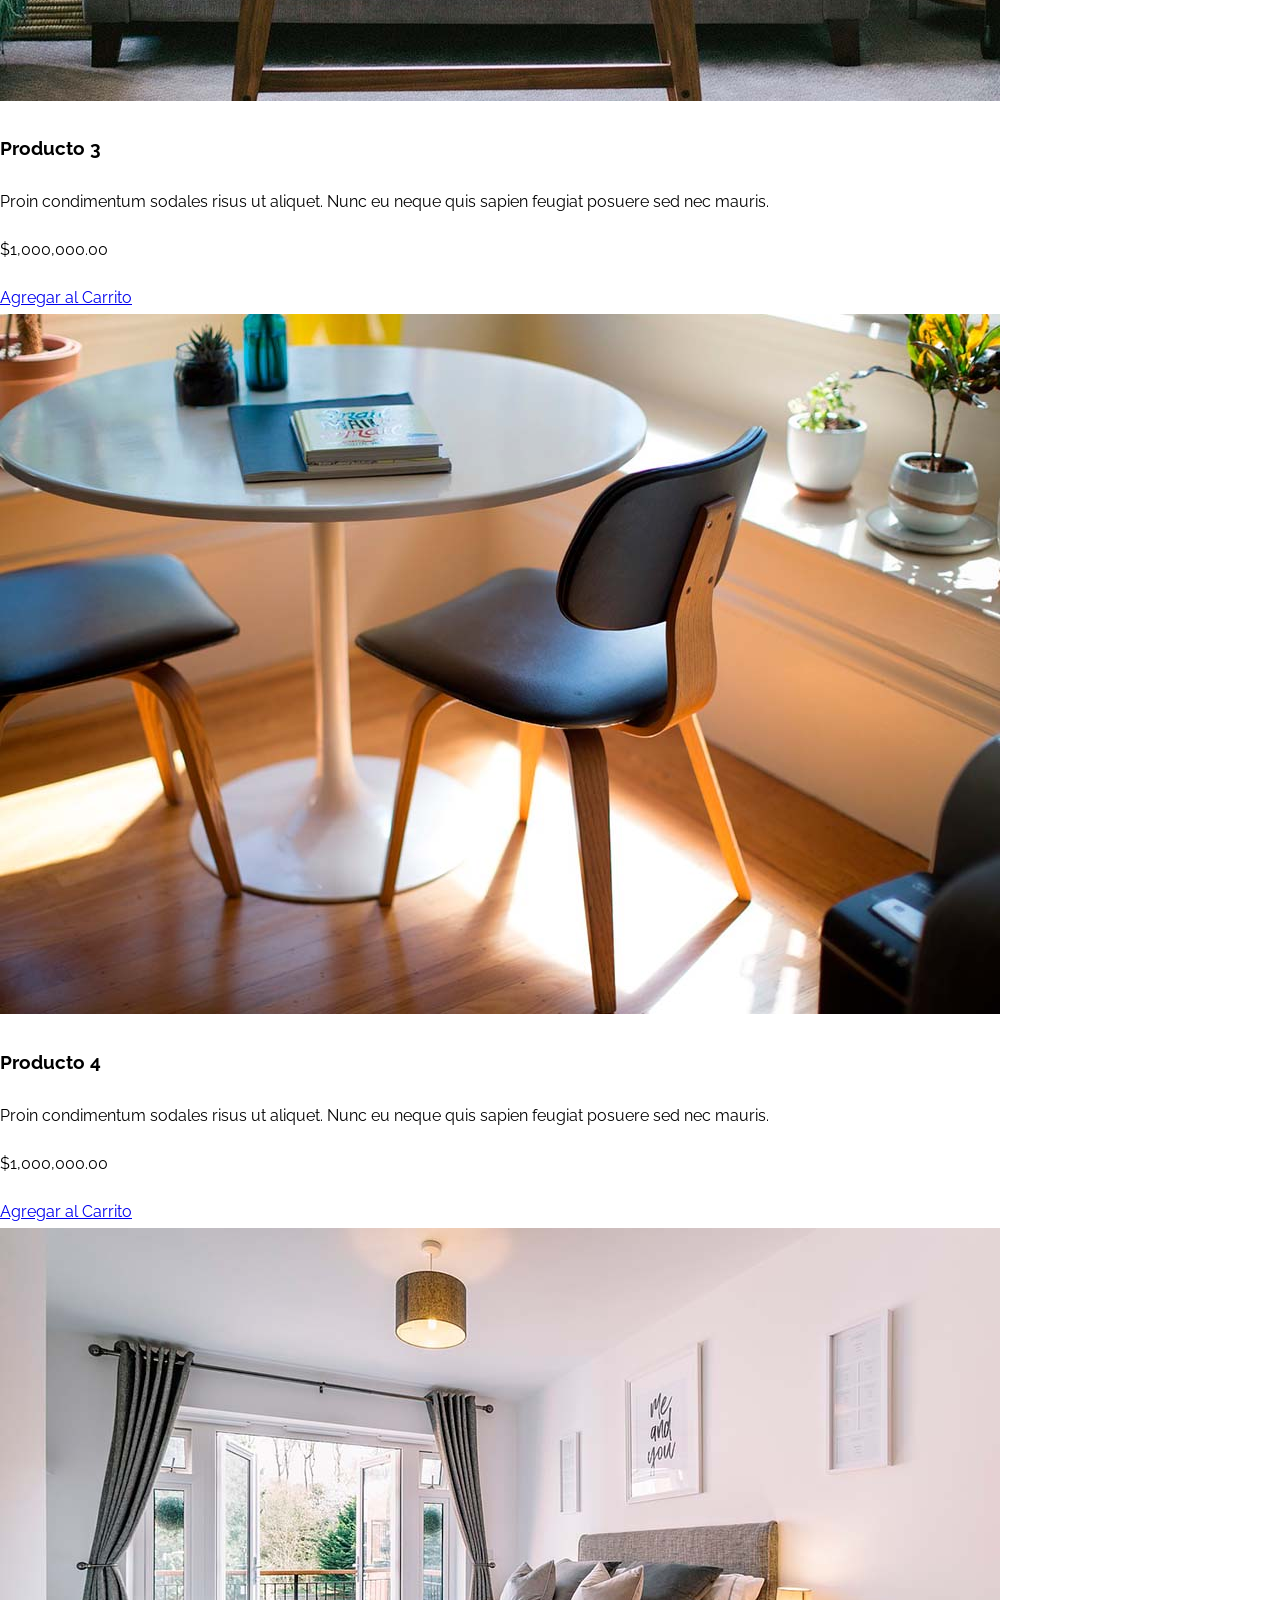
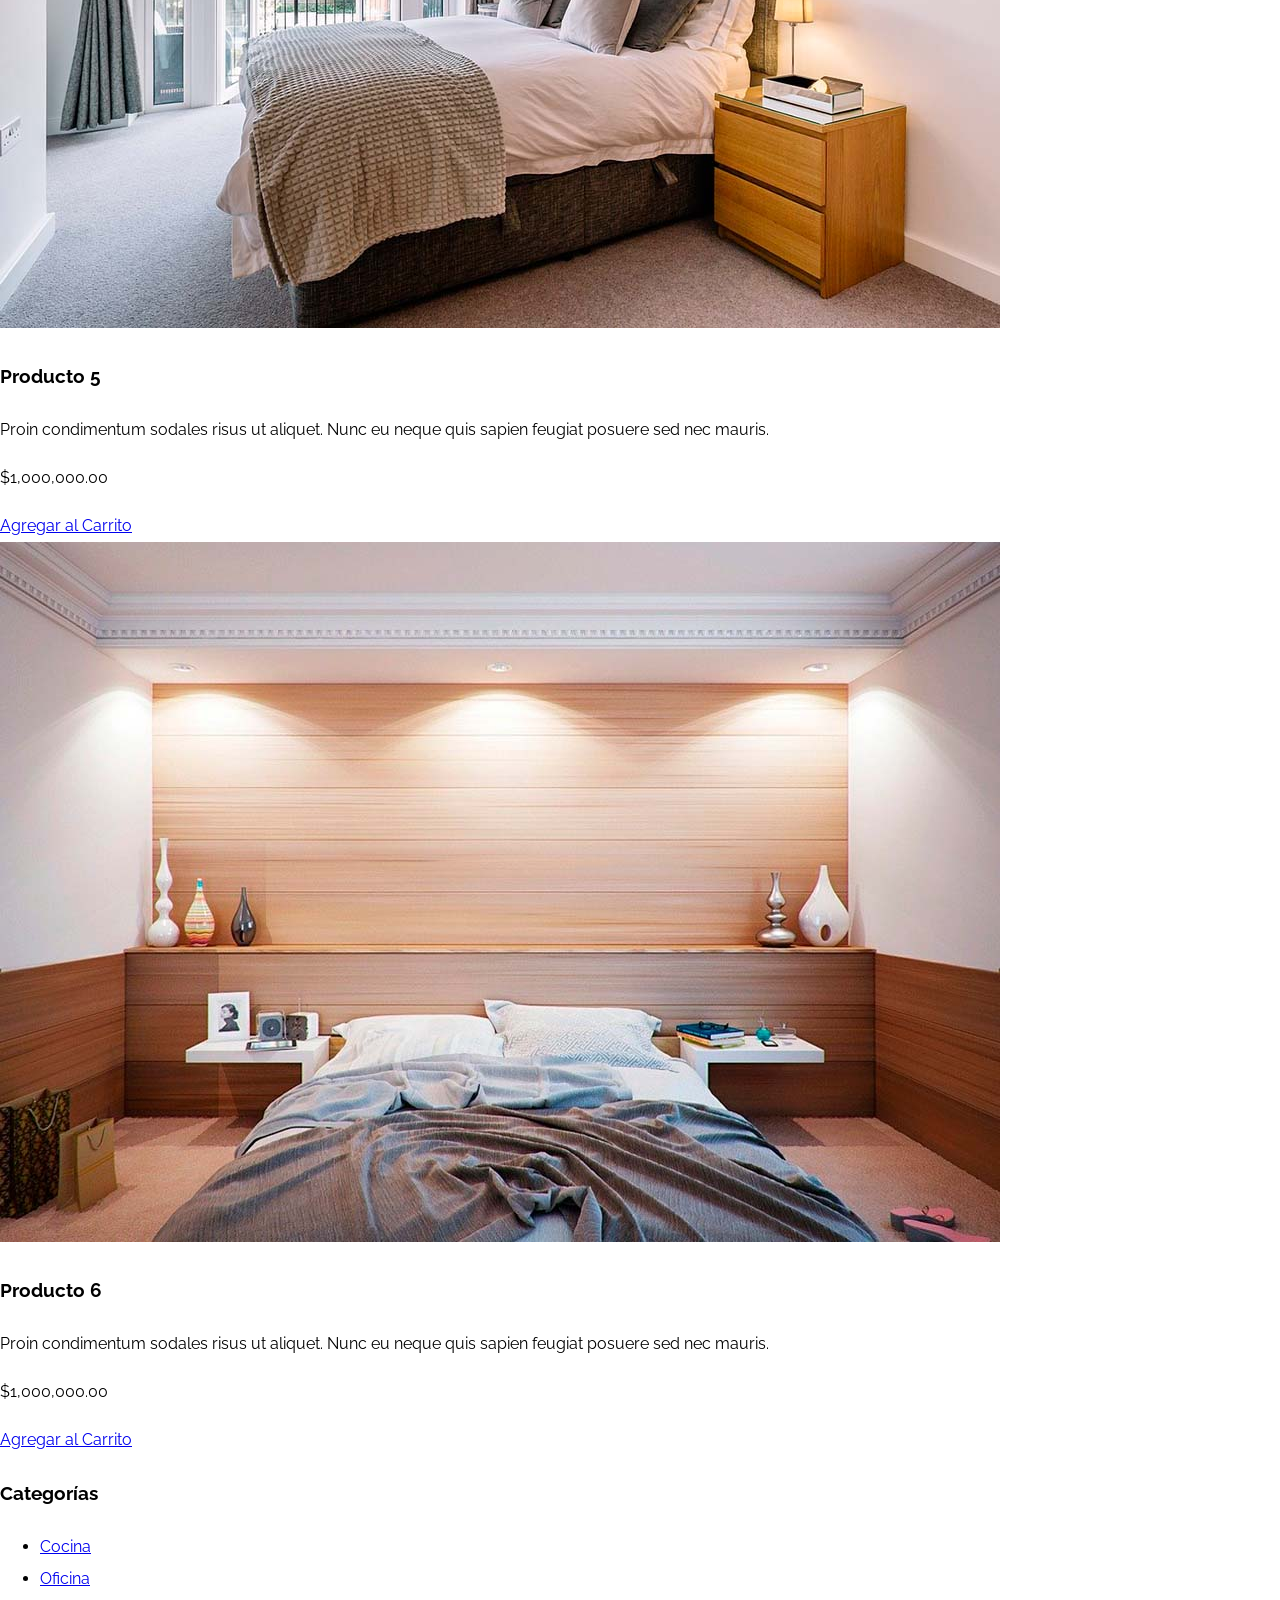
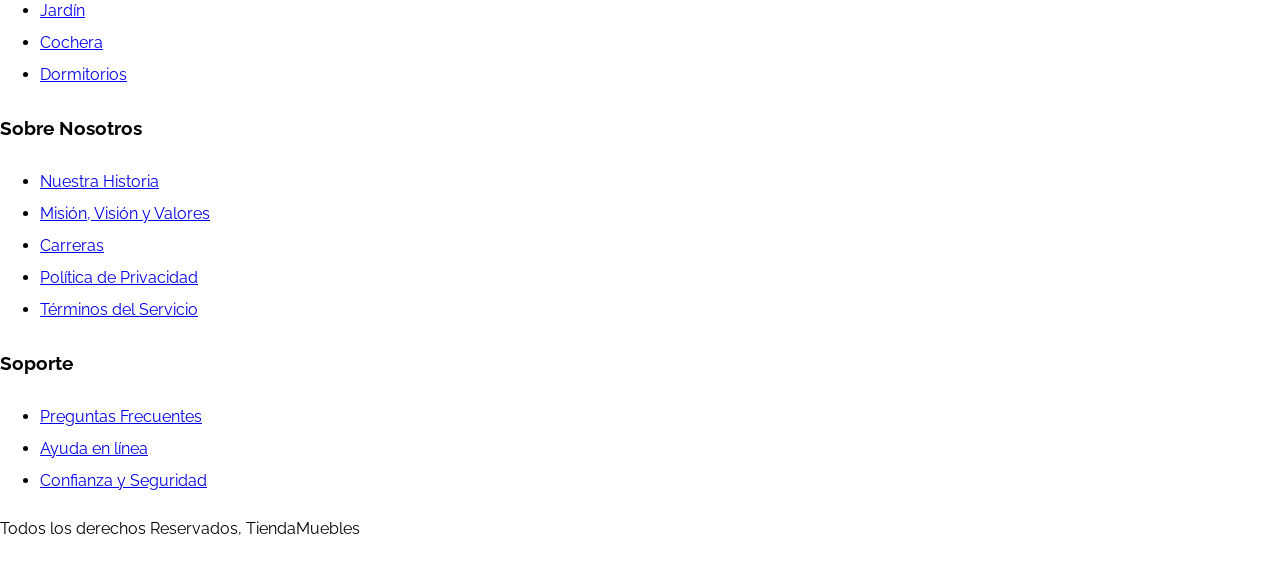
==== commit 73c940fe: "se implemento todos los html con clases y el css en la seccion header" ====
--- a/index.html
+++ b/index.html
@@ -1,152 +1,173 @@
-<!DOCTYPE html>
+<!doctype html>
 <html lang="es">
+  <head>
+    <meta charset="UTF-8" />
+    <meta name="viewport" content="width=device-width, initial-scale=1.0" />
+    <title>E-commers - Home</title>
+    <link
+      href="https://fonts.googleapis.com/css2?family=Raleway:wght@200;400;700&display=swap"
+      rel="stylesheet"
+    />
+    <link rel="stylesheet" href="css/style.css" />
+  </head>
 
-<head>
-  <meta charset="UTF-8">
-  <meta name="viewport" content="width=device-width, initial-scale=1.0">
-  <title>E-commers - Home</title>
-  <link rel="stylesheet" href="css/style.css">
-</head>
+  <body>
+    <header class="header">
+      <h1>Tienda <span class="titulo-azul">Muebles</span></h1>
 
-<body>
+      <div class="contenedor-nav">
+        <nav class="navegacion">
+          <ul>
+            <li><a href="index.html">Inicio</a></li>
+            <li><a href="nosotros.html">Nosotros</a></li>
+            <li><a href="Tienda.html">Tienda</a></li>
+            <li><a href="Blog.html">Blog</a></li>
+            <li><a href="Galeria.html">Galeria</a></li>
+            <li><a href="Contacto.html">Contacto</a></li>
+          </ul>
+        </nav>
+      </div>
+      </header>
 
-  <header>
-    <h1>Tienda Muebles</h1>
-    <nav>
-      <ul>
-        <li><a href="index.html">Inicio</a></li>
-        <li><a href="nosotros.html">Nosotros</a></li>
-        <li><a href="Tienda.html">Tienda</a></li>
-        <li><a href="Blog.html">Blog</a></li>
-        <li><a href="Galeria.html">Galeria</a></li>
-        <li><a href="Contacto.html">Contacto</a></li>
-      </ul>
-    </nav>
-  </header>
-  <div>
-    <img src="img/principal.jpg" alt="Imagen de presentación">
-  </div>
+    <div class="hero">
+      <img src="img/principal.jpg" alt="Imagen Principal" />
+    </div>
 
-  <main>
-    <section>
-      <h2>Categorias de Productos</h2>
+    <main>
+      <section>
+        <h2>Categorias de Productos</h2>
+        <div>
+          <div>
+            <img src="img/categoria1.jpg" alt="Categoría 1" />
+            <a href="#">oficina</a>
+          </div>
+          <div>
+            <img src="img/categoria2.jpg" alt="Categoría 2" />
+            <a href="#">Hogar</a>
+          </div>
+          <div>
+            <img src="img/categoria3.jpg" alt="Categoría 3" />
+            <a href="#">Cocina</a>
+          </div>
+        </div>
+      </section>
+
+      <section>
+        <div>
+          <img src="img/nosotros.jpg" alt="Sobre nosotros" width="400" />
+          <div>
+            <h2>Sobre Nosotros</h2>
+            <p>
+              Lorem ipsum dolor sit, amet consectetur adipisicing elit. Nulla
+              qui, necessitatibus nostrum explicabo ducimus tenetur aut non
+              laudantium mollitia laboriosam enim repellendus amet fugit ab
+              rerum veniam incidunt vel earum.
+            </p>
+          </div>
+        </div>
+      </section>
+
+      <section>
+        <h2>Nuestros Productos</h2>
+        <article>
+          <img src="img/producto1.jpg" alt="Producto 1" />
+          <h3>Producto 1</h3>
+          <p>
+            Proin condimentum sodales risus ut aliquet. Nunc eu neque quis
+            sapien feugiat posuere sed nec mauris.
+          </p>
+          <p>$1,000,000.00</p>
+          <a href="#">Agregar al Carrito</a>
+        </article>
+        <article>
+          <img src="img/producto2.jpg" alt="Producto 2" />
+          <h3>Producto 2</h3>
+          <p>
+            Proin condimentum sodales risus ut aliquet. Nunc eu neque quis
+            sapien feugiat posuere sed nec mauris.
+          </p>
+          <p>$1,000,000.00</p>
+          <a href="#">Agregar al Carrito</a>
+        </article>
+        <article>
+          <img src="img/producto3.jpg" alt="Producto 3" />
+          <h3>Producto 3</h3>
+          <p>
+            Proin condimentum sodales risus ut aliquet. Nunc eu neque quis
+            sapien feugiat posuere sed nec mauris.
+          </p>
+          <p>$1,000,000.00</p>
+          <a href="#">Agregar al Carrito</a>
+        </article>
+        <article>
+          <img src="img/producto4.jpg" alt="Producto 4" />
+          <h3>Producto 4</h3>
+          <p>
+            Proin condimentum sodales risus ut aliquet. Nunc eu neque quis
+            sapien feugiat posuere sed nec mauris.
+          </p>
+          <p>$1,000,000.00</p>
+          <a href="#">Agregar al Carrito</a>
+        </article>
+        <article>
+          <img src="img/producto5.jpg" alt="Producto 5" />
+          <h3>Producto 5</h3>
+          <p>
+            Proin condimentum sodales risus ut aliquet. Nunc eu neque quis
+            sapien feugiat posuere sed nec mauris.
+          </p>
+          <p>$1,000,000.00</p>
+          <a href="#">Agregar al Carrito</a>
+        </article>
+        <article>
+          <!-- article -->
+          <img src="img/producto6.jpg" alt="Producto 6" />
+          <h3>Producto 6</h3>
+          <p>
+            Proin condimentum sodales risus ut aliquet. Nunc eu neque quis
+            sapien feugiat posuere sed nec mauris.
+          </p>
+          <p>$1,000,000.00</p>
+          <a href="#">Agregar al Carrito</a>
+        </article>
+      </section>
+    </main>
+
+    <footer>
       <div>
+        <div>
+          <h3>Categorías</h3>
+          <ul>
+            <li><a href="#inicio">Cocina</a></li>
+            <li><a href="#inicio">Oficina</a></li>
+            <li><a href="#inicio">Jardín</a></li>
+            <li><a href="#inicio">Cochera</a></li>
+            <li><a href="#inicio">Dormitorios</a></li>
+          </ul>
+        </div>
 
         <div>
-          <img src="img/categoria1.jpg" alt="Categoría 1">
-          <a href="#">oficina</a>
+          <h3>Sobre Nosotros</h3>
+          <ul>
+            <li><a href="#inicio">Nuestra Historia</a></li>
+            <li><a href="#inicio">Misión, Visión y Valores</a></li>
+            <li><a href="#inicio">Carreras</a></li>
+            <li><a href="#inicio">Política de Privacidad</a></li>
+            <li><a href="#inicio">Términos del Servicio</a></li>
+          </ul>
         </div>
+
         <div>
-          <img src="img/categoria2.jpg" alt="Categoría 2">
-          <a href="#">Hogar</a>
-        </div>
-        <div>
-          <img src="img/categoria3.jpg" alt="Categoría 3">
-          <a href="#">Cocina</a>
+          <h3>Soporte</h3>
+          <ul>
+            <li><a href="#inicio">Preguntas Frecuentes</a></li>
+            <li><a href="#inicio">Ayuda en línea</a></li>
+            <li><a href="#inicio">Confianza y Seguridad</a></li>
+          </ul>
         </div>
       </div>
-    </section>
 
-    <section>
-      <div>
-        <img src="img/nosotros.jpg" alt="Sobre nosotros" width="400">
-        <div>
-          <h2>Sobre Nosotros</h2>
-          <p>Lorem ipsum dolor sit, amet consectetur adipisicing elit. Nulla qui, necessitatibus nostrum explicabo
-            ducimus
-            tenetur aut non laudantium mollitia laboriosam enim repellendus amet fugit ab rerum veniam incidunt vel
-            earum.
-          </p>
-        </div>
-      </div>
-    </section>
-
-    <section>
-      <h2>Nuestros Productos</h2>
-      <article>
-        <img src="img/producto1.jpg" alt="Producto 1">
-        <h3>Producto 1</h3>
-        <p>Proin condimentum sodales risus ut aliquet. Nunc eu neque quis sapien feugiat posuere sed nec mauris.</p>
-        <p>$1,000,000.00</p>
-        <a href="#">Agregar al Carrito</a>
-      </article>
-      <article>
-        <img src="img/producto2.jpg" alt="Producto 2">
-        <h3>Producto 2</h3>
-        <p>Proin condimentum sodales risus ut aliquet. Nunc eu neque quis sapien feugiat posuere sed nec mauris.</p>
-        <p>$1,000,000.00</p>
-        <a href="#">Agregar al Carrito</a>
-      </article>
-      <article>
-        <img src="img/producto3.jpg" alt="Producto 3">
-        <h3>Producto 3</h3>
-        <p>Proin condimentum sodales risus ut aliquet. Nunc eu neque quis sapien feugiat posuere sed nec mauris.</p>
-        <p>$1,000,000.00</p>
-        <a href="#">Agregar al Carrito</a>
-      </article>
-      <article>
-        <img src="img/producto4.jpg" alt="Producto 4">
-        <h3>Producto 4</h3>
-        <p>Proin condimentum sodales risus ut aliquet. Nunc eu neque quis sapien feugiat posuere sed nec mauris.</p>
-        <p>$1,000,000.00</p>
-        <a href="#">Agregar al Carrito</a>
-      </article>
-      <article>
-        <img src="img/producto5.jpg" alt="Producto 5">
-        <h3>Producto 5</h3>
-        <p>Proin condimentum sodales risus ut aliquet. Nunc eu neque quis sapien feugiat posuere sed nec mauris.</p>
-        <p>$1,000,000.00</p>
-        <a href="#">Agregar al Carrito</a>
-      </article>
-      <article> <!-- article -->
-        <img src="img/producto6.jpg" alt="Producto 6">
-        <h3>Producto 6</h3>
-        <p>Proin condimentum sodales risus ut aliquet. Nunc eu neque quis sapien feugiat posuere sed nec mauris.</p>
-        <p>$1,000,000.00</p>
-        <a href="#">Agregar al Carrito</a>
-      </article>
-    </section>
-  </main>
-
-  <footer>
-    <div>
-      <div>
-        <h3>Categorías</h3>
-        <ul>
-          <li><a href="#inicio">Cocina</a></li>
-          <li><a href="#inicio">Oficina</a></li>
-          <li><a href="#inicio">Jardín</a></li>
-          <li><a href="#inicio">Cochera</a></li>
-          <li><a href="#inicio">Dormitorios</a></li>
-        </ul>
-      </div>
-
-      <div>
-        <h3>Sobre Nosotros</h3>
-        <ul>
-          <li><a href="#inicio">Nuestra Historia</a></li>
-          <li><a href="#inicio">Misión, Visión y Valores</a></li>
-          <li><a href="#inicio">Carreras</a></li>
-          <li><a href="#inicio">Política de Privacidad</a></li>
-          <li><a href="#inicio">Términos del Servicio</a></li>
-        </ul>
-      </div>
-
-      <div>
-        <h3>Soporte</h3>
-        <ul>
-          <li><a href="#inicio">Preguntas Frecuentes</a></li>
-          <li><a href="#inicio">Ayuda en línea</a></li>
-          <li><a href="#inicio">Confianza y Seguridad</a></li>
-        </ul>
-      </div>
-
-    </div>
-
-    <p>Todos los derechos Reservados, TiendaMuebles</p>
-
-  </footer>
-
-</body>
-
+      <p>Todos los derechos Reservados, TiendaMuebles</p>
+    </footer>
+  </body>
 </html>
--- a/css/style.css
+++ b/css/style.css
@@ -1,11 +1,61 @@
-* {
+body {
   margin: 0;
   padding: 0;
-  box-sizing: border-box;
+  font-family: "Raleway", sans-serif;
+  background-color: #fff;
+  color: #000;
+  font-size: 16px;
+  line-height: 2;
 }
 
-body {
-  font-family: 'Raleway', sans-serif;
-  background-color: #f5f5f5;
+.header {
+  text-align: center;
+  background-color: #fff;
+  padding: 20px 0 0 0;
+}
+
+.header h1 {
+  font-family: "Playfair Display", serif;
+  font-size: 4rem;
+  font-weight: bold;
+  margin: 0 0 20px 0;
+}
+
+.titulo-azul {
+  color: #037bc0;
+}
+
+.contenedor-nav {
+  border-top: 1px solid #ccc;
+  margin: 10px auto;
+  max-width: 1200px;   
+  padding: 0 2rem;    
+  
+}
+
+.navegacion {
+  padding: 1rem 0;
+}
+
+.navegacion ul {
+  list-style: none;
+  display: flex;
+  justify-content: space-between;
+  margin: 0;
+  padding: 0;
+}
+
+.navegacion a {
+  text-decoration: none;
   color: #000;
+  font-weight: 400;
+}
+
+.navegacion a:hover {
+  color: #037bc0;
+}
+
+.hero img {
+  width: 100%;
+  display: block;
 }
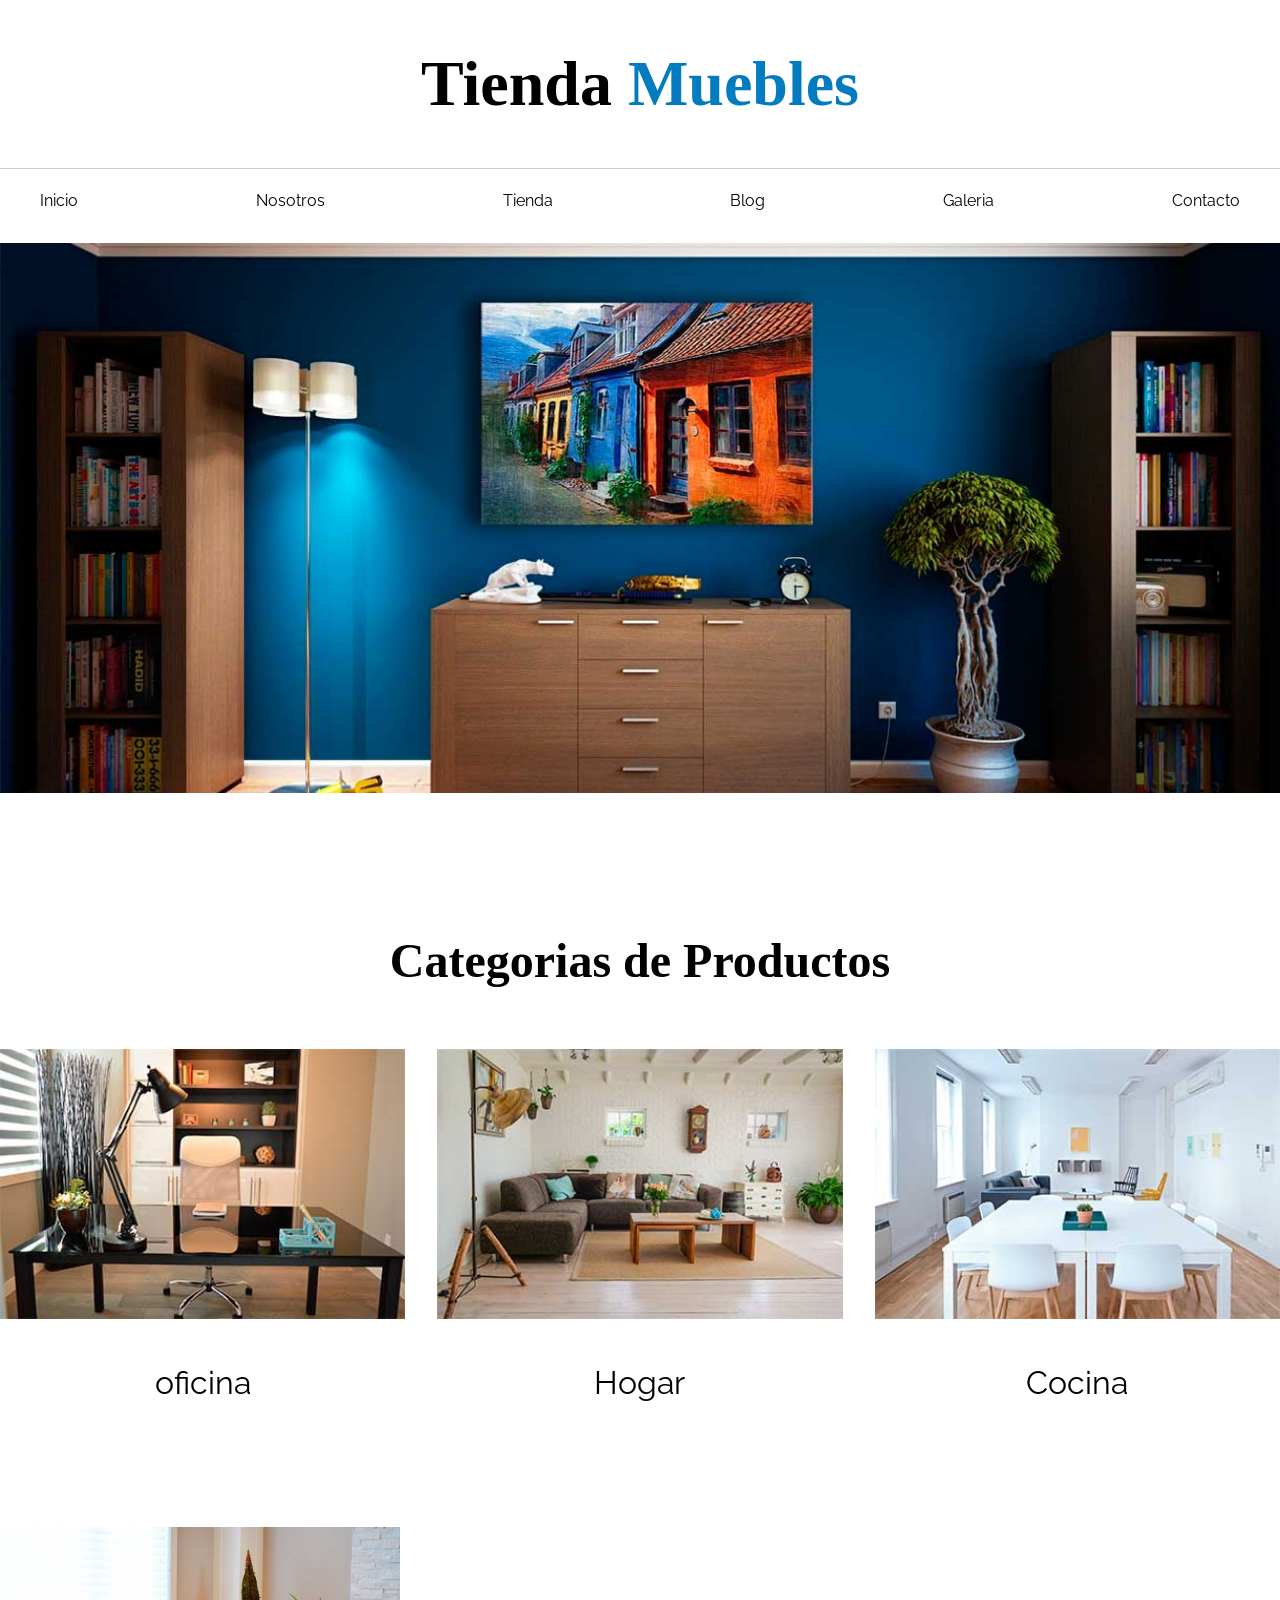
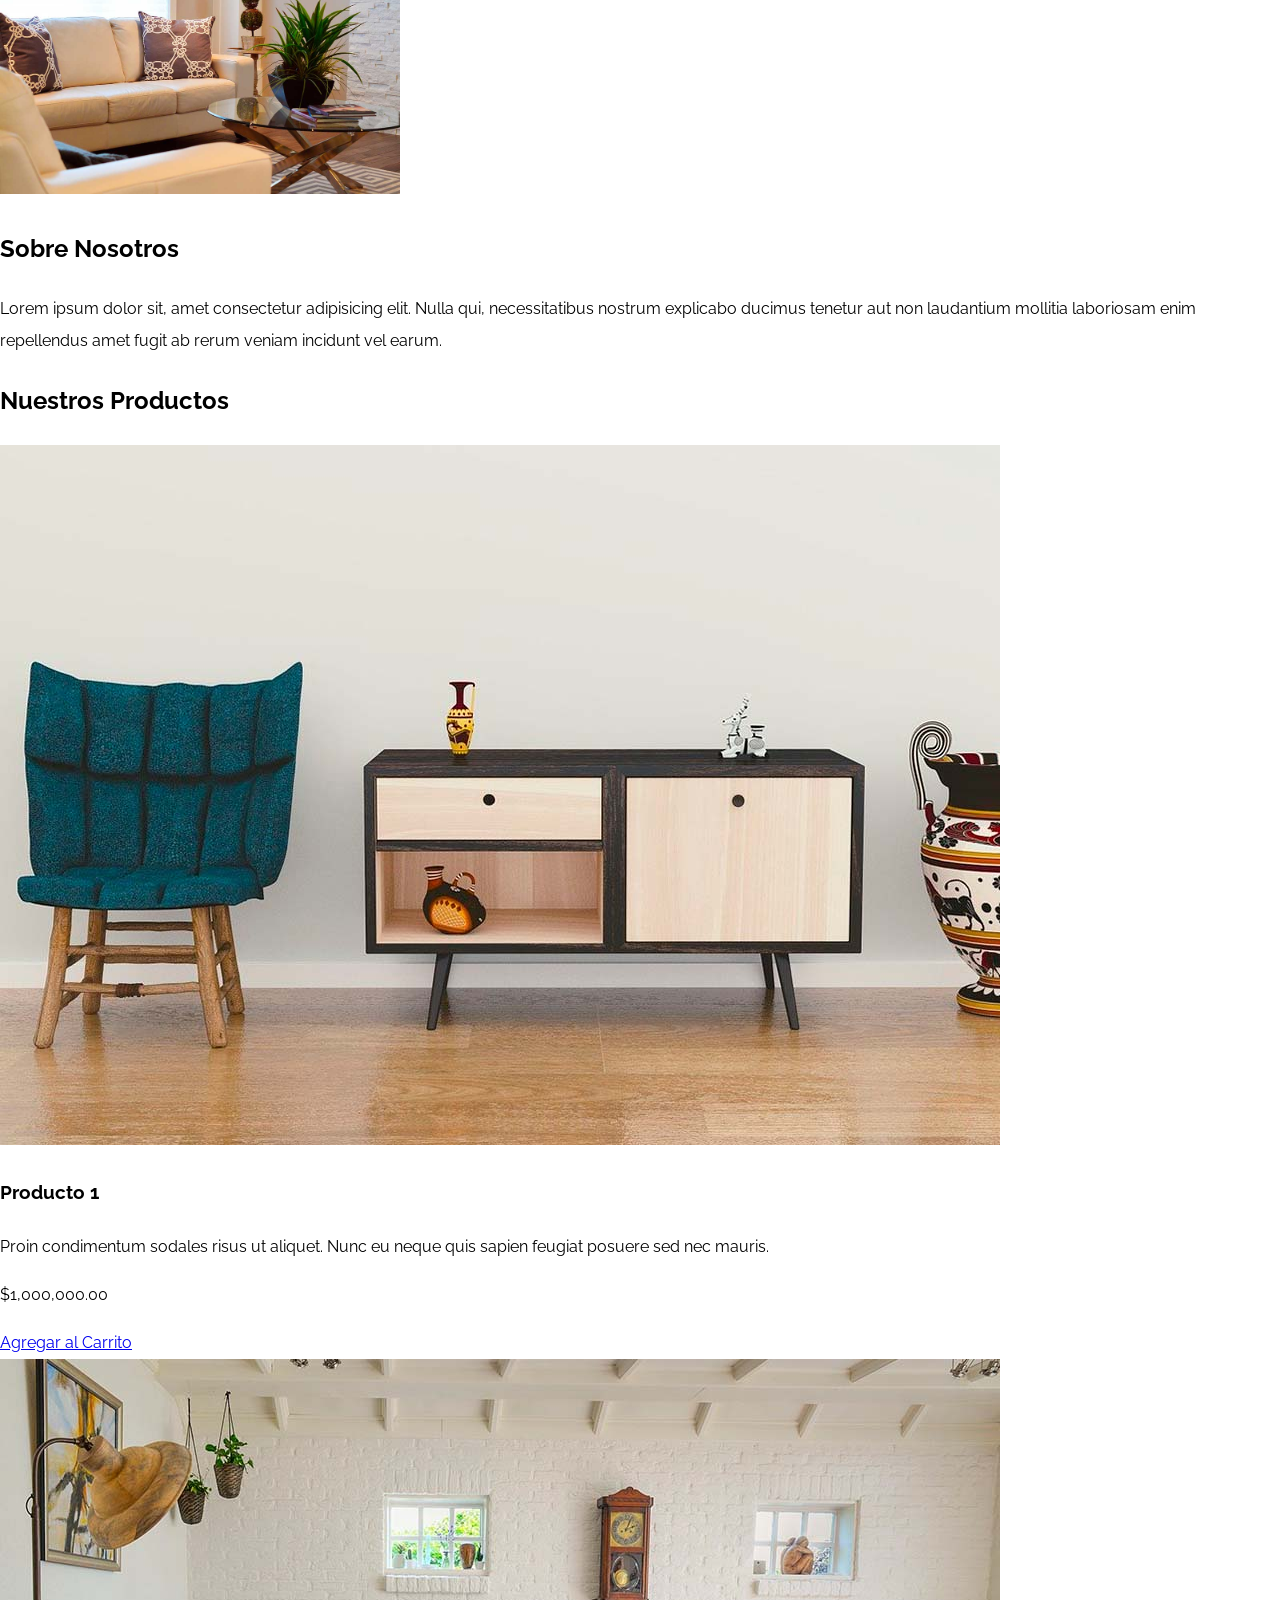
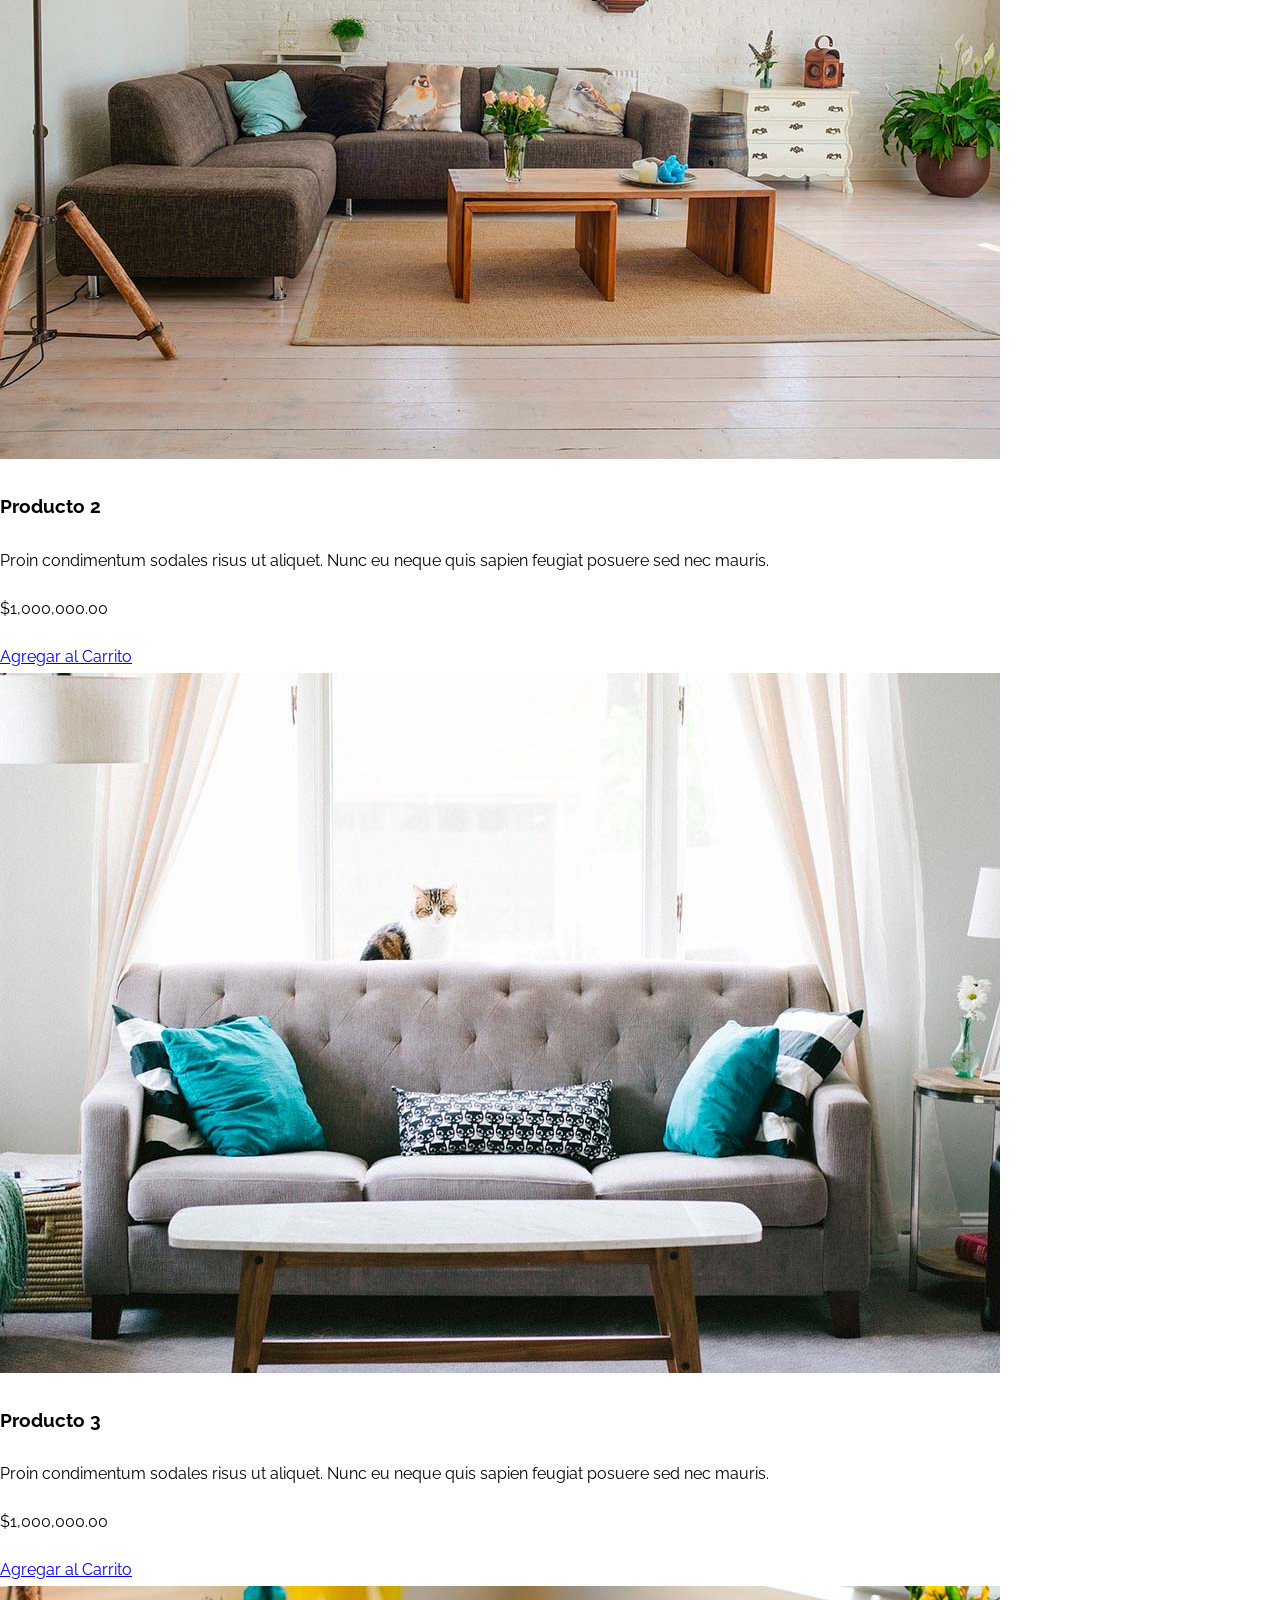
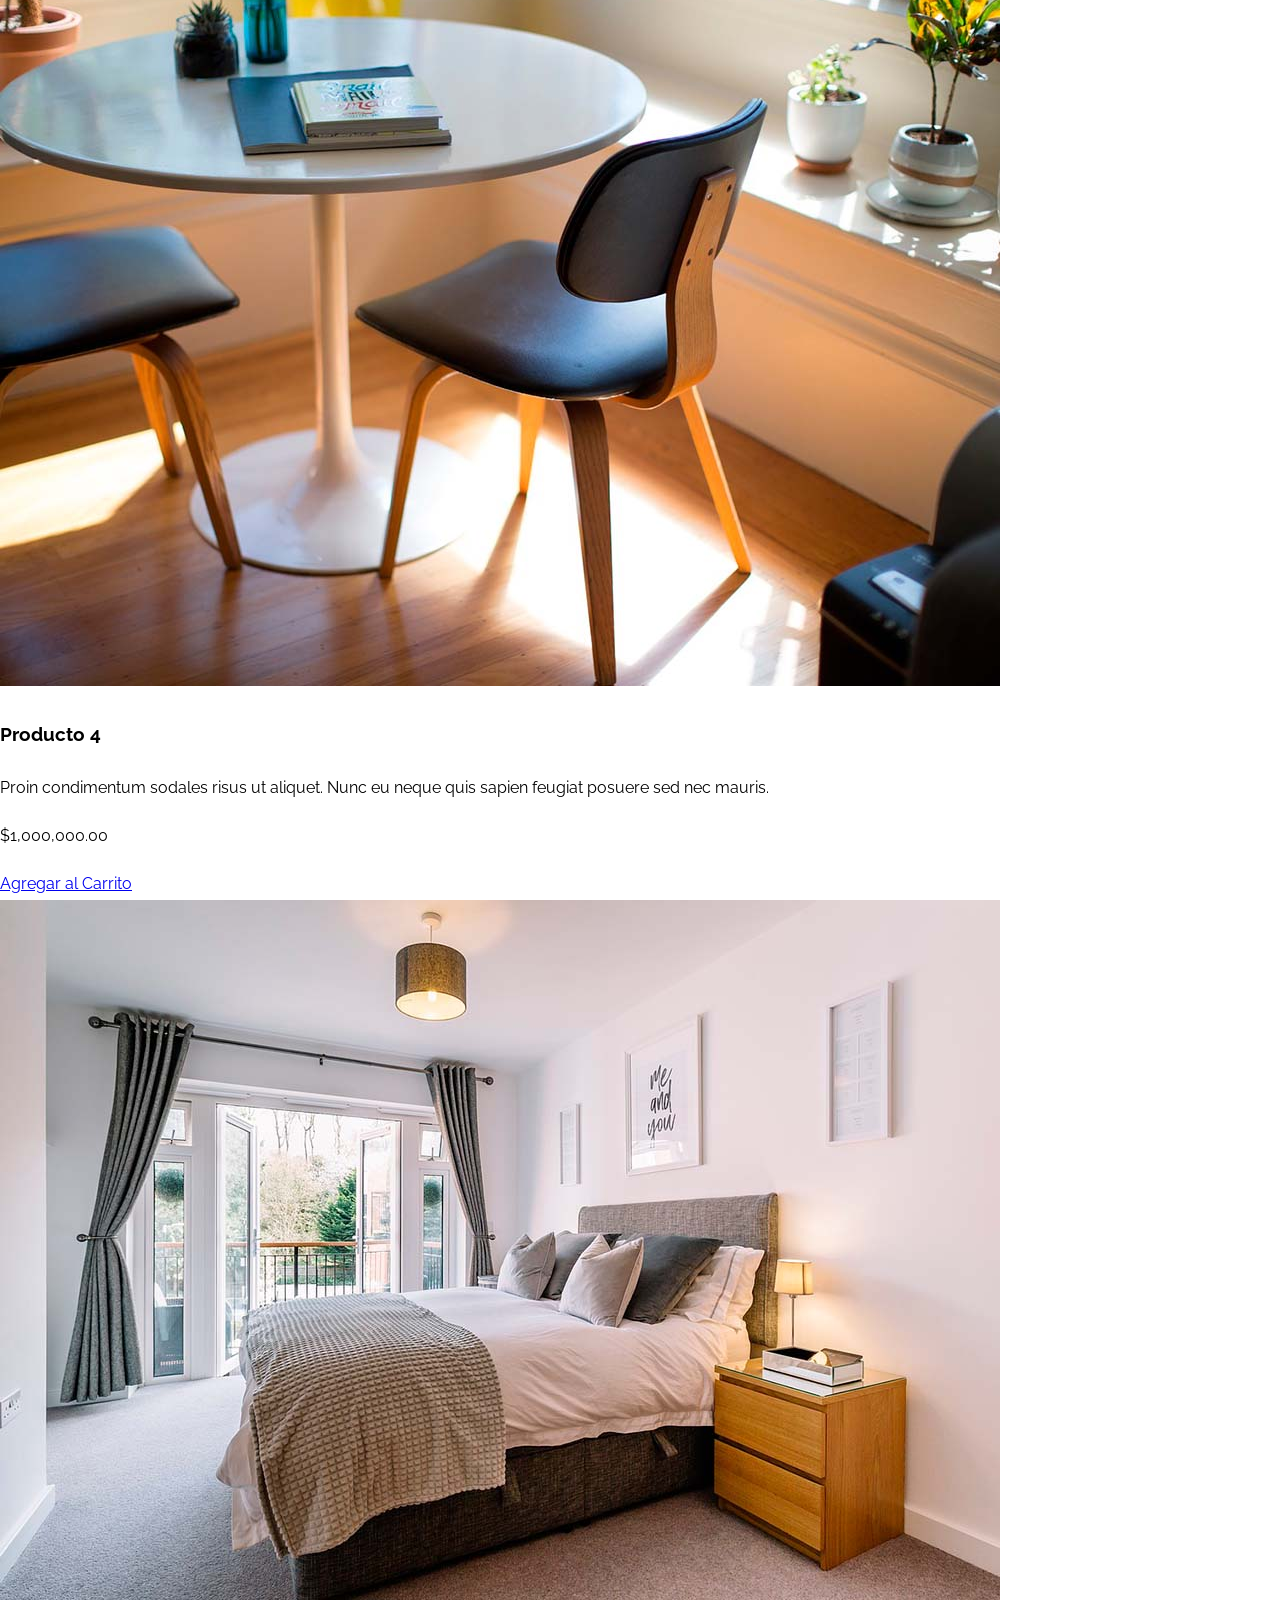
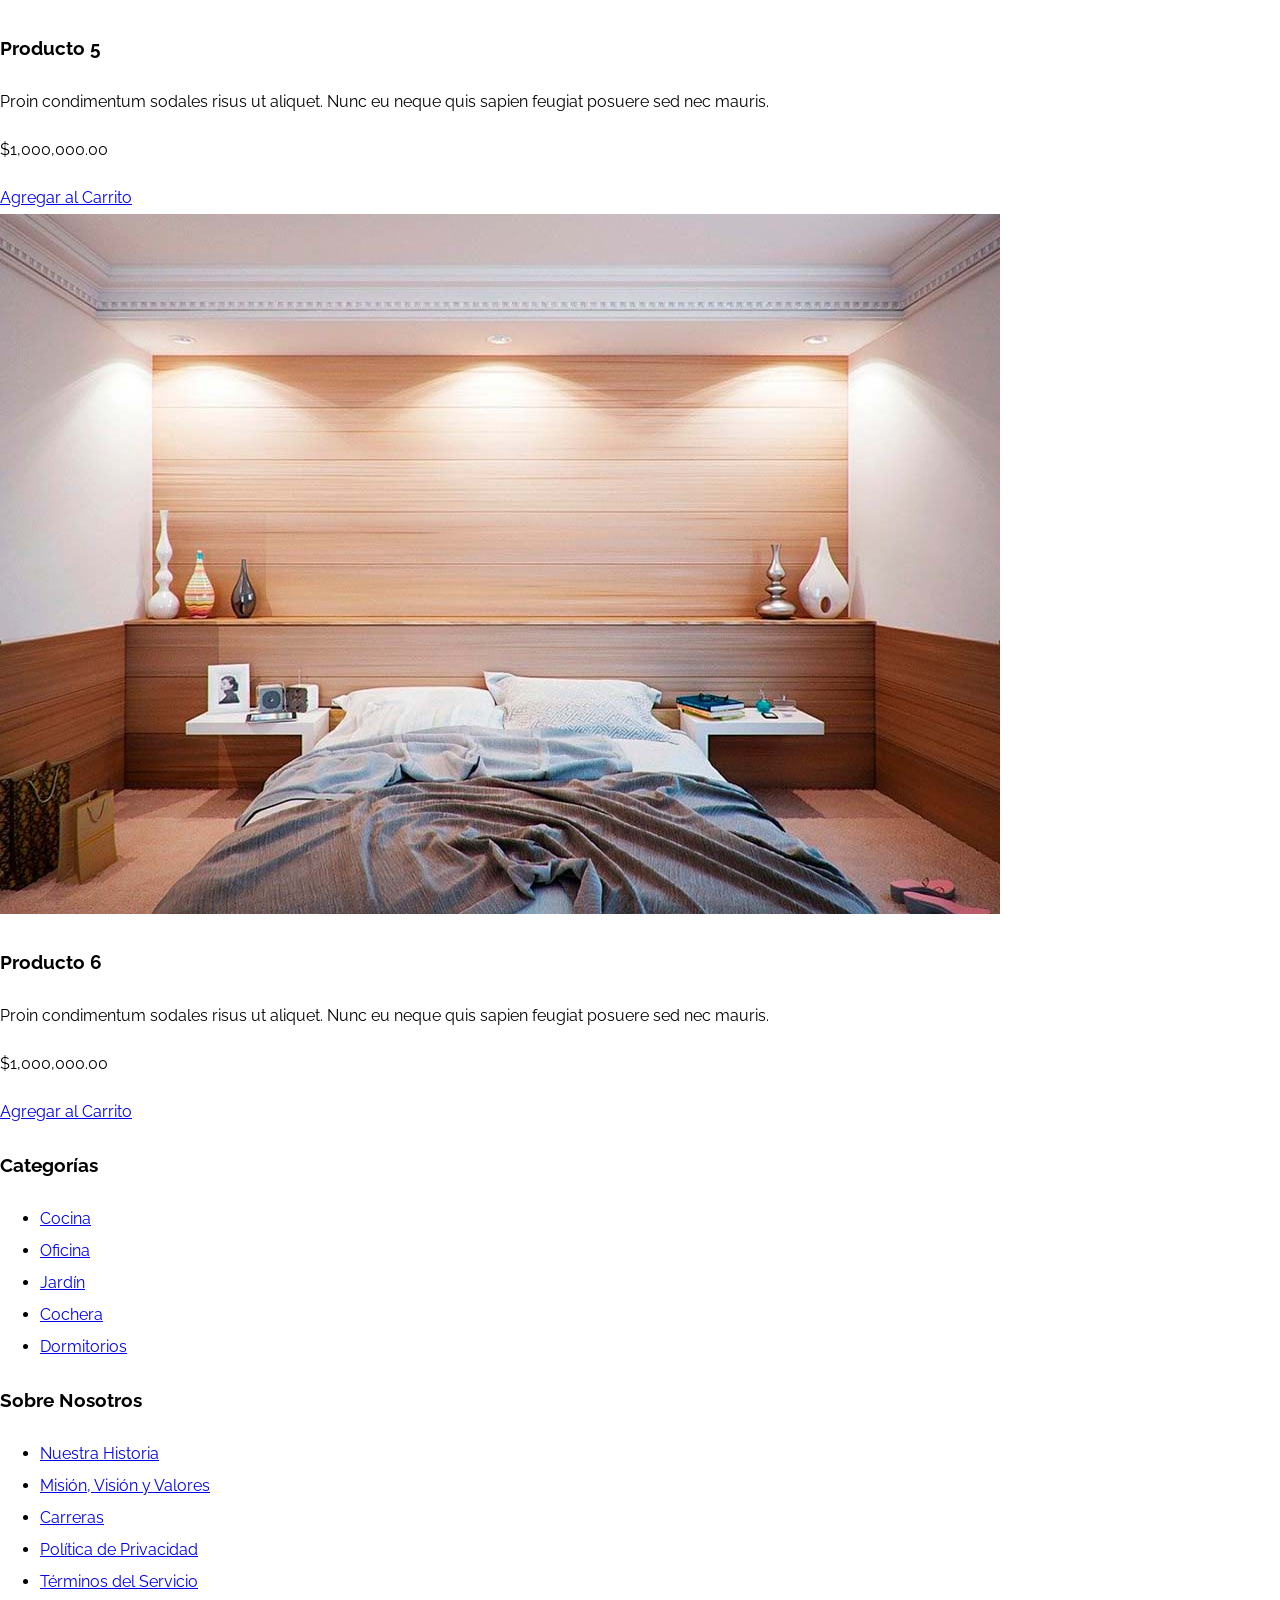
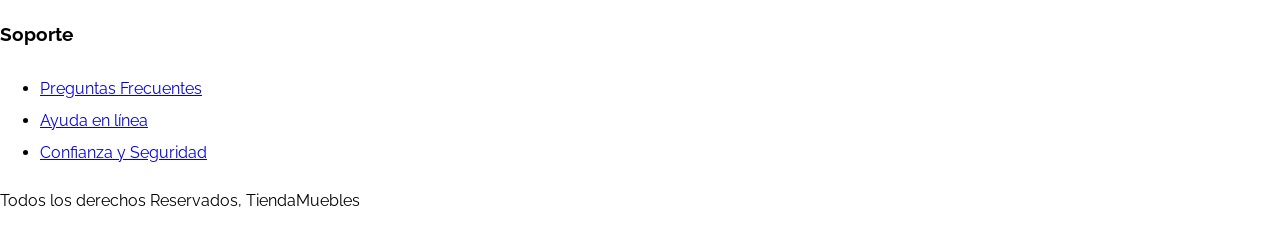
==== commit 722d2fa7: "avance de main en css" ====
--- a/index.html
+++ b/index.html
@@ -27,32 +27,32 @@
           </ul>
         </nav>
       </div>
-      </header>
+    </header>
 
     <div class="hero">
       <img src="img/principal.jpg" alt="Imagen Principal" />
     </div>
 
     <main>
-      <section>
-        <h2>Categorias de Productos</h2>
-        <div>
-          <div>
-            <img src="img/categoria1.jpg" alt="Categoría 1" />
-            <a href="#">oficina</a>
+      <section class="contenedor categorias">
+        <h2 class="titulo-catego">Categorias de Productos</h2>
+        <div class="lista-categorias">
+          <div >
+            <img src="img/categoria1.jpg" alt="Categoría 1" class="img-categoria"/>
+            <a href="#" class="a-catego">oficina</a>
           </div>
           <div>
-            <img src="img/categoria2.jpg" alt="Categoría 2" />
-            <a href="#">Hogar</a>
+            <img src="img/categoria2.jpg" alt="Categoría 2"  class="img-categoria"/>
+            <a href="#" class="a-catego">Hogar</a>
           </div>
           <div>
-            <img src="img/categoria3.jpg" alt="Categoría 3" />
-            <a href="#">Cocina</a>
+            <img src="img/categoria3.jpg" alt="Categoría 3" class="img-categoria" />
+            <a href="#"  class="a-catego">Cocina</a>
           </div>
         </div>
       </section>
 
-      <section>
+      <section class="">
         <div>
           <img src="img/nosotros.jpg" alt="Sobre nosotros" width="400" />
           <div>
--- a/css/style.css
+++ b/css/style.css
@@ -1,3 +1,5 @@
+/* Estilos generales */
+
 body {
   margin: 0;
   padding: 0;
@@ -7,6 +9,8 @@
   font-size: 16px;
   line-height: 2;
 }
+
+/*ENCABEZADO Y NAVEGACION*/
 
 .header {
   text-align: center;
@@ -27,20 +31,21 @@
 
 .contenedor-nav {
   border-top: 1px solid #ccc;
-  margin: 10px auto;
-  max-width: 1200px;   
-  padding: 0 2rem;    
-  
+  margin: 10px 0;
 }
 
 .navegacion {
-  padding: 1rem 0;
+  max-width: 1200px;
+  margin: 0 auto;
+  padding: 1rem 2rem;
 }
 
 .navegacion ul {
   list-style: none;
   display: flex;
   justify-content: space-between;
+  flex-wrap: wrap;
+  gap: 10px;
   margin: 0;
   padding: 0;
 }
@@ -54,8 +59,65 @@
 .navegacion a:hover {
   color: #037bc0;
 }
-
+/*SECCION HERO INDEX*/
 .hero img {
   width: 100%;
+  height: 550px;
+  object-fit: cover;
   display: block;
-}+}
+
+/* MAIN SECTION - INDEX*/
+main{
+    padding: 0;
+    margin: 0;
+}
+
+.categorias {
+  padding: 5rem 0;
+}
+
+.contenerdor {
+  max-width: 120rem;
+  margin: 0 auto;
+}
+
+.titulo-catego {
+  text-align: center;
+  font-family: "Playfair Display", serif;
+  font-size: 3rem;
+}
+
+.lista-categorias .img-categoria {
+  width: 100%;
+}
+
+.img-categoria {
+  max-width: 100%;
+  display: block;
+  border-style: none;
+}
+
+.a-catego {
+  text-decoration: none;
+  color: #000;
+}
+
+.lista-categorias {
+  display: grid;
+  grid-template-columns: repeat(3, 1fr);
+  gap: 2rem;
+}
+
+.lista-categorias .a-catego {
+  text-align: center;
+  display: block;
+  padding: 2rem;
+  font-size: 2rem;
+}
+
+.lista-categorias a:hover {
+  background-color: #037bc0;
+  color: #fff;
+  border-bottom-right-radius: 1rem;
+}
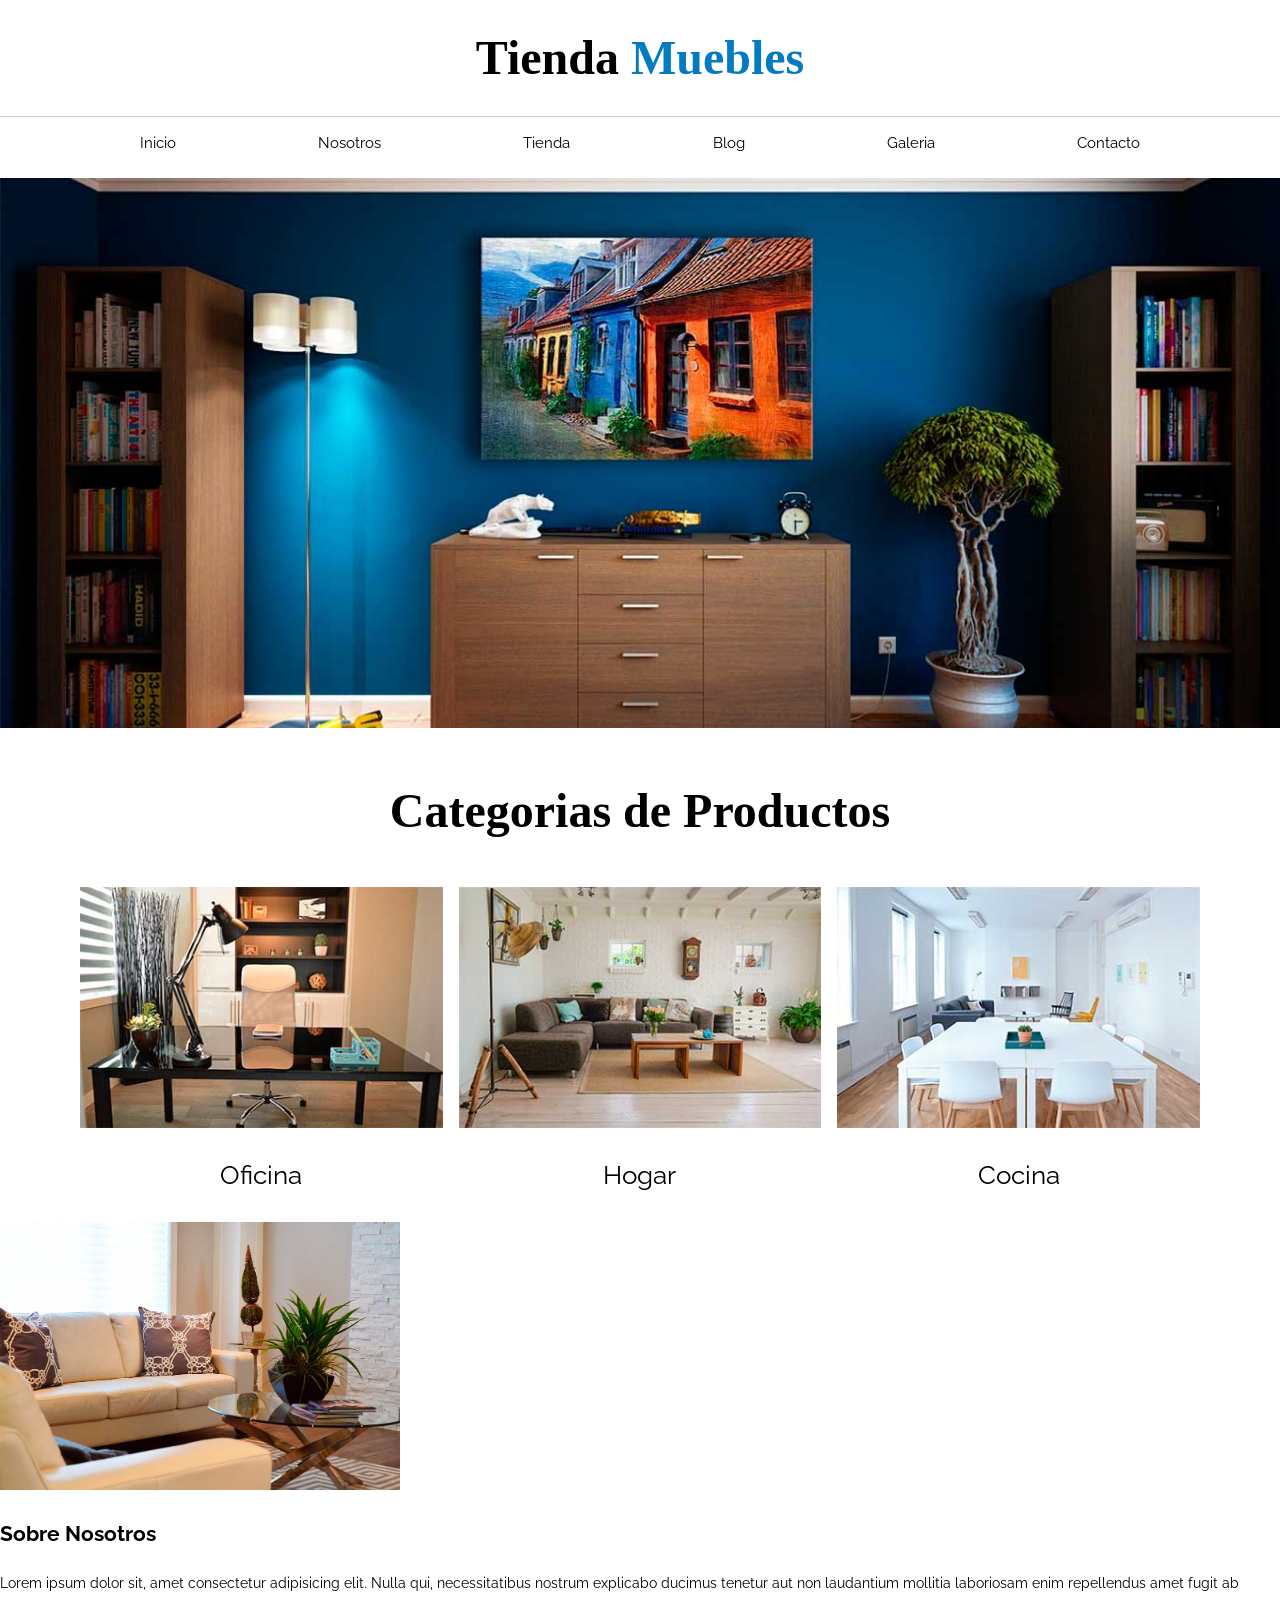
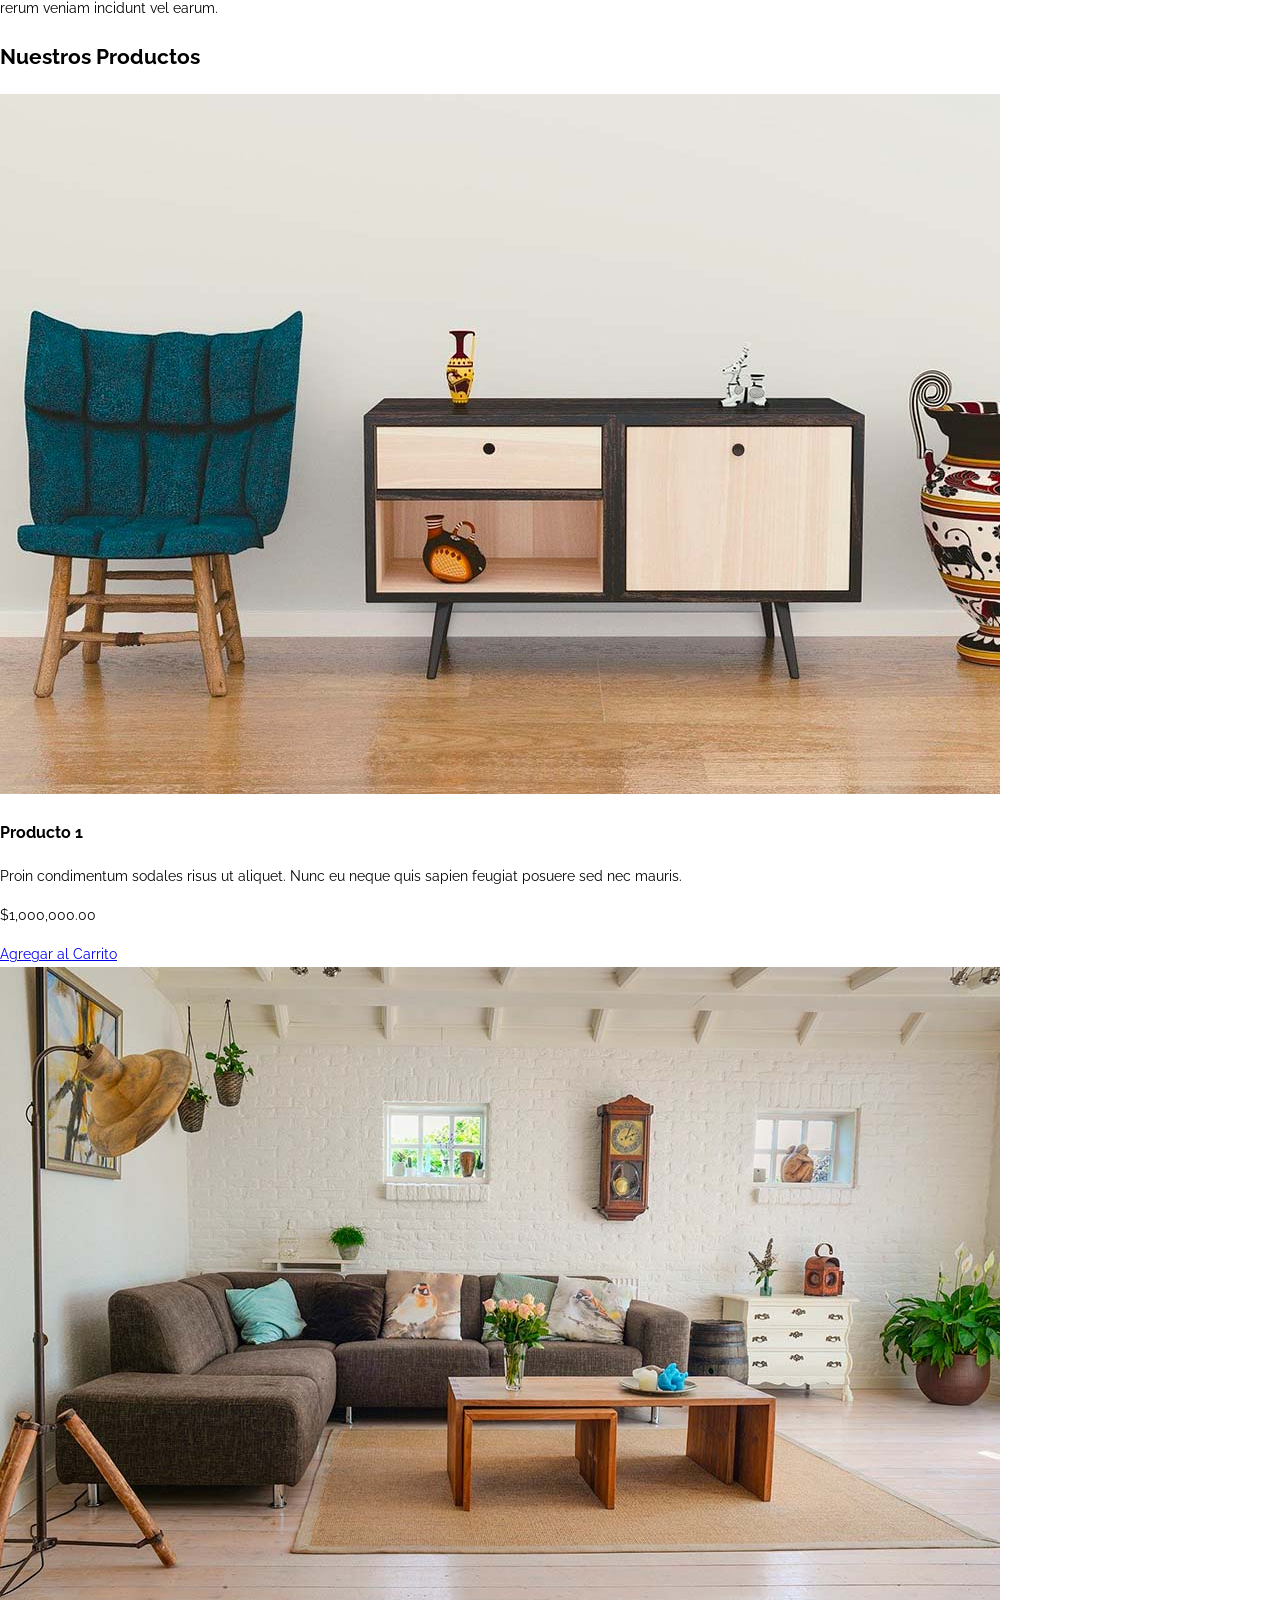
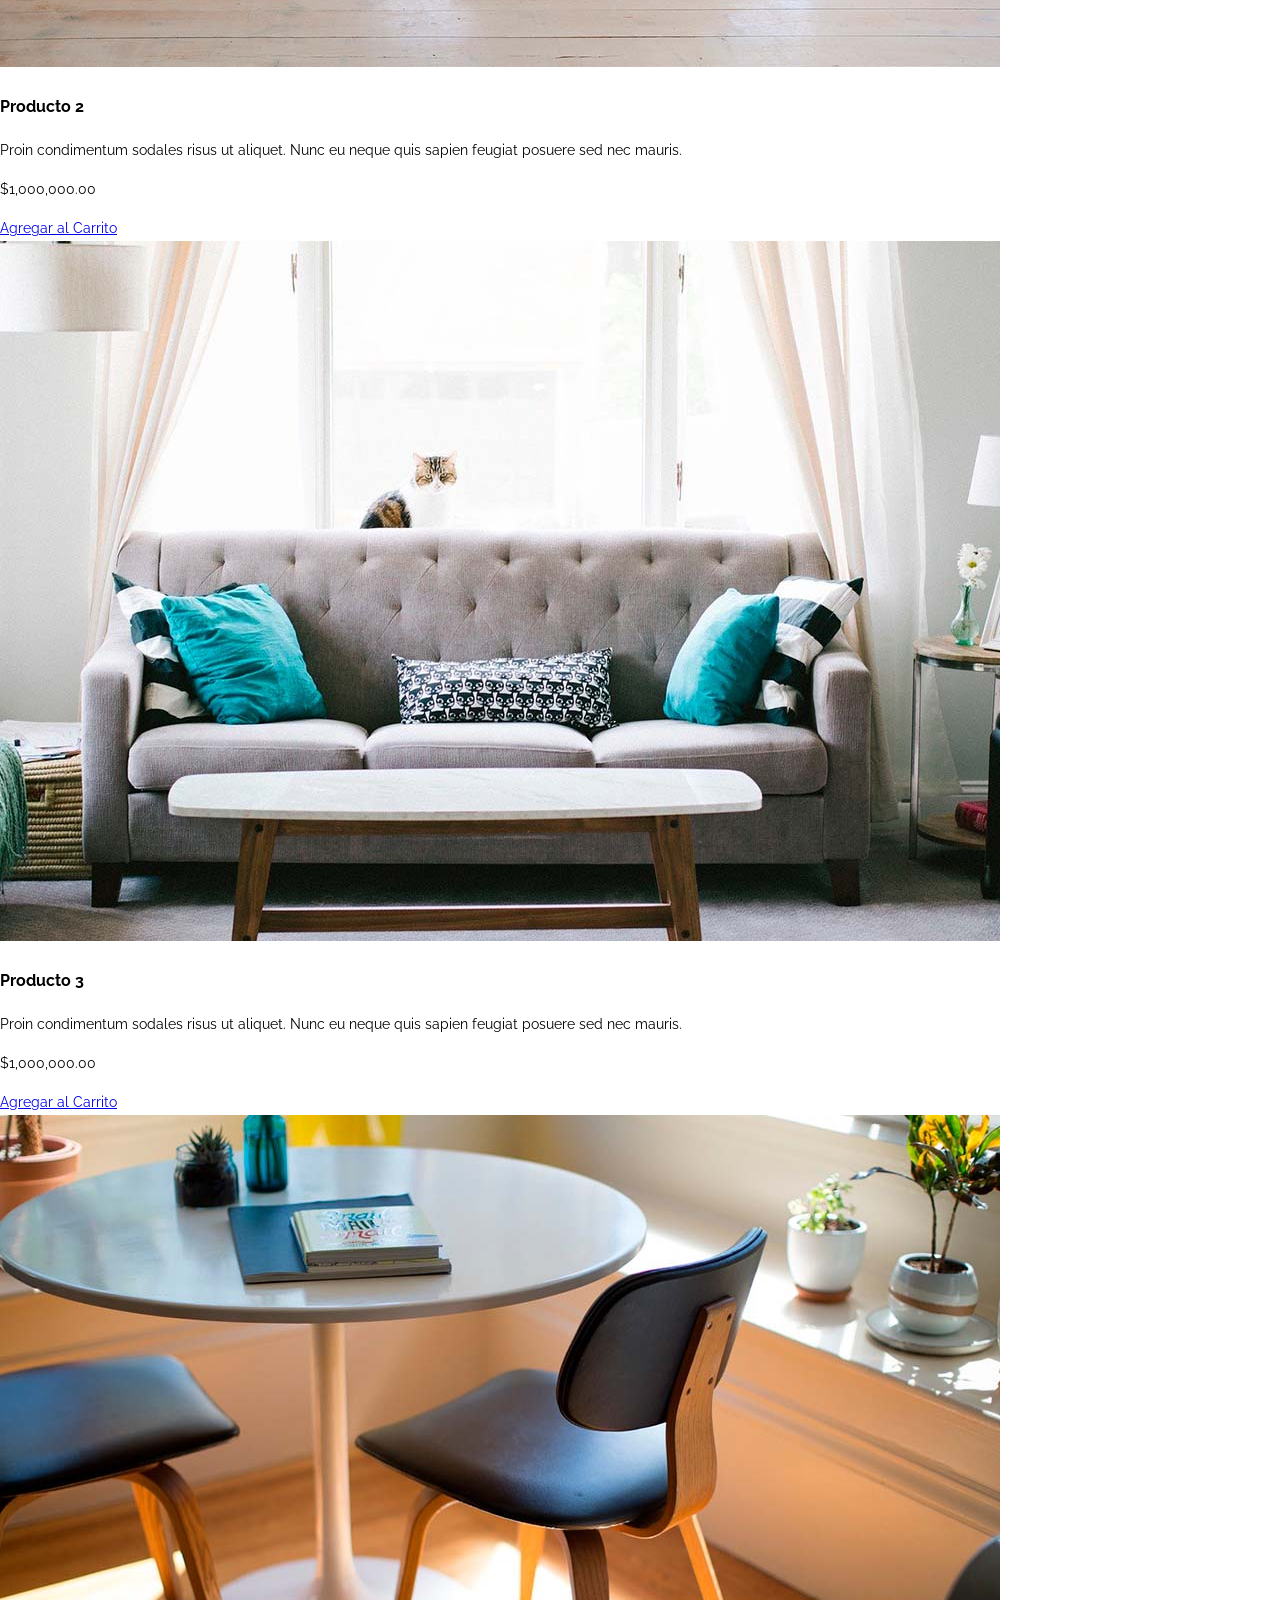
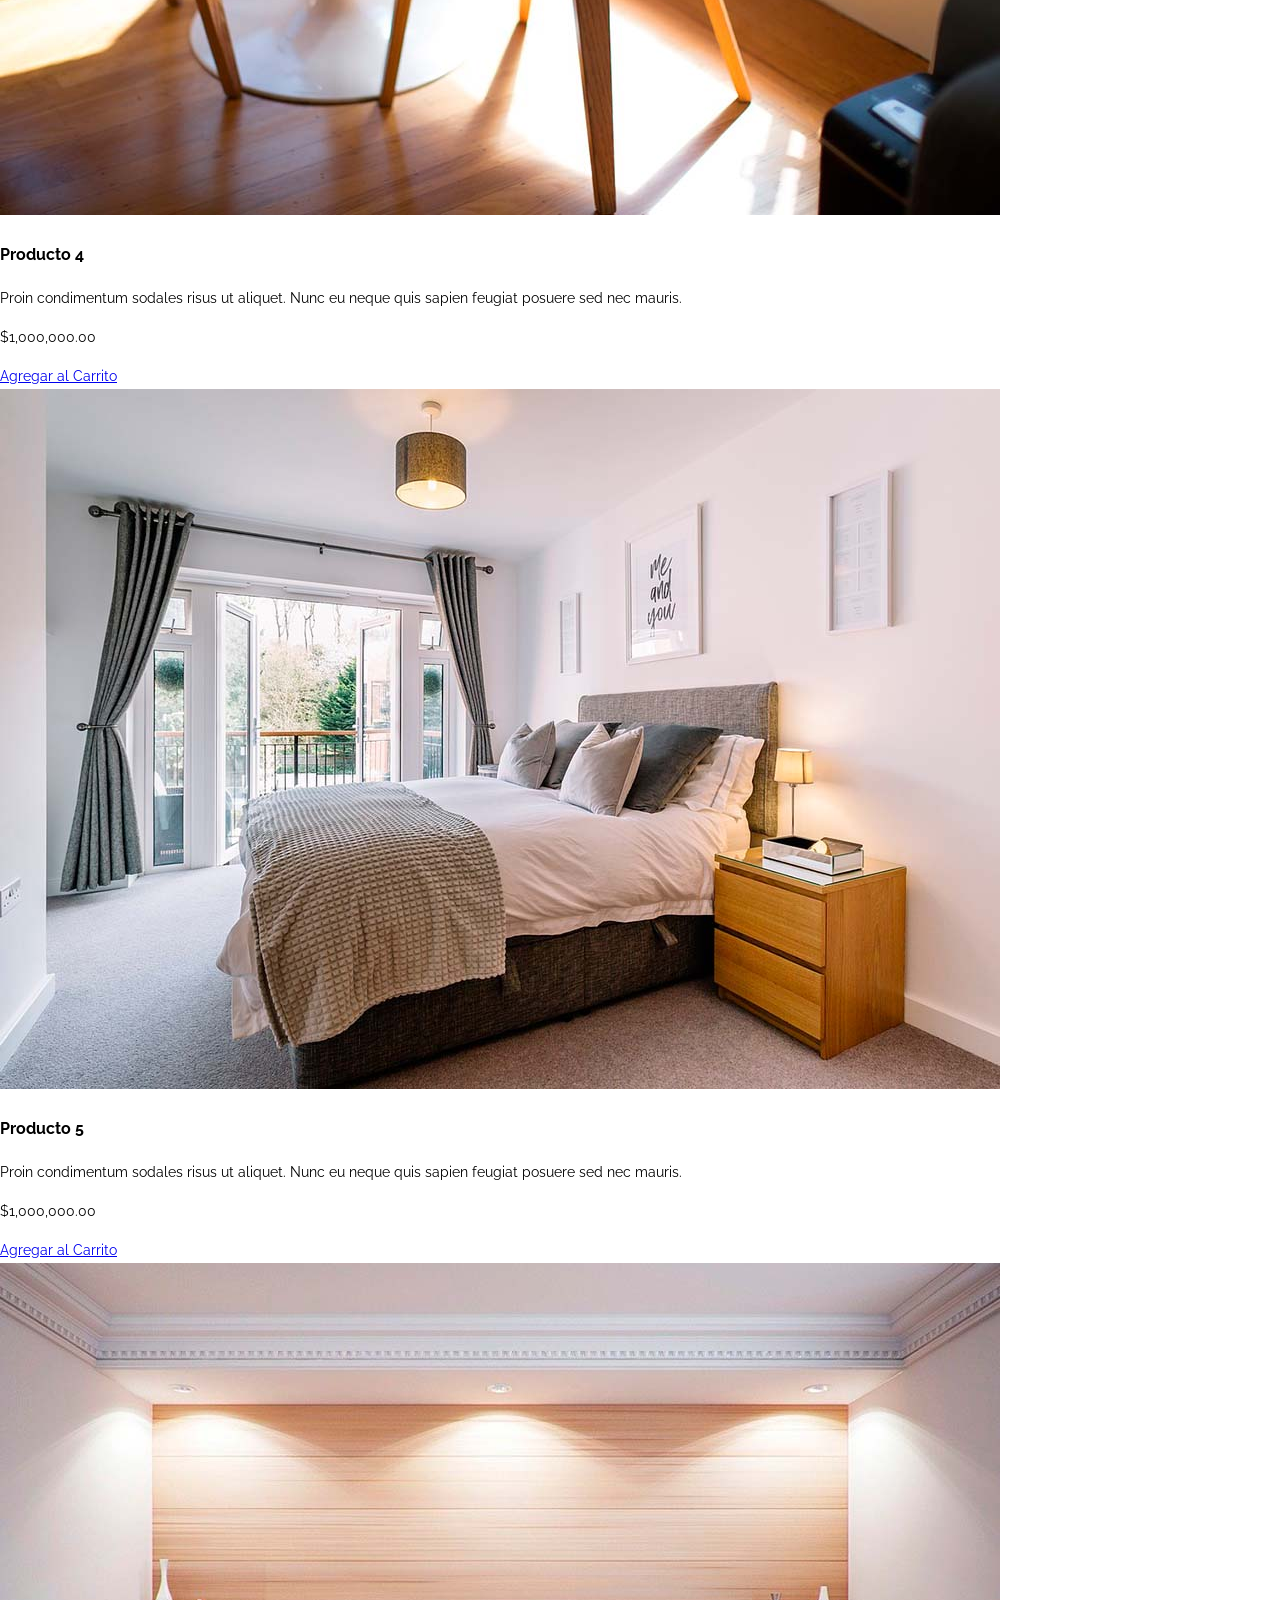
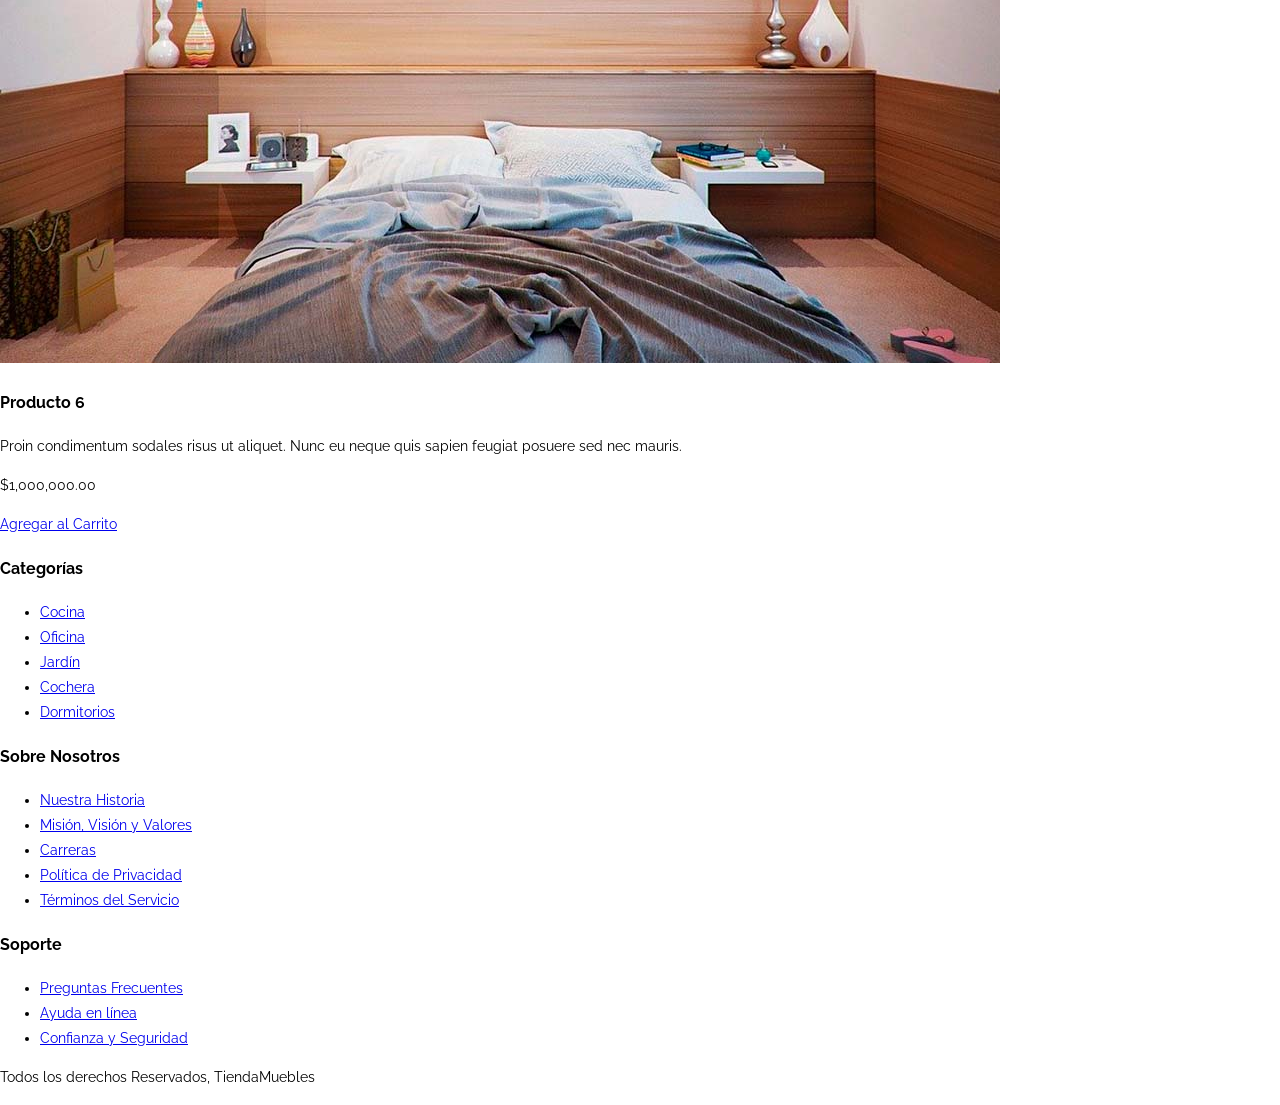
==== commit 4f886a1a: "avance de main Section categorias ya esta lista" ====
--- a/index.html
+++ b/index.html
@@ -37,17 +37,29 @@
       <section class="contenedor categorias">
         <h2 class="titulo-catego">Categorias de Productos</h2>
         <div class="lista-categorias">
-          <div >
-            <img src="img/categoria1.jpg" alt="Categoría 1" class="img-categoria"/>
-            <a href="#" class="a-catego">oficina</a>
+          <div class="categoria">
+            <img
+              src="img/categoria1.jpg"
+              alt="Categoría 1"
+              class="img-categoria"
+            />
+            <a href="#" class="a-catego">Oficina</a>
           </div>
-          <div>
-            <img src="img/categoria2.jpg" alt="Categoría 2"  class="img-categoria"/>
+          <div class="categoria">
+            <img
+              src="img/categoria2.jpg"
+              alt="Categoría 2"
+              class="img-categoria"
+            />
             <a href="#" class="a-catego">Hogar</a>
           </div>
-          <div>
-            <img src="img/categoria3.jpg" alt="Categoría 3" class="img-categoria" />
-            <a href="#"  class="a-catego">Cocina</a>
+          <div class="categoria">
+            <img
+              src="img/categoria3.jpg"
+              alt="Categoría 3"
+              class="img-categoria"
+            />
+            <a href="#" class="a-catego">Cocina</a>
           </div>
         </div>
       </section>
--- a/css/style.css
+++ b/css/style.css
@@ -6,8 +6,8 @@
   font-family: "Raleway", sans-serif;
   background-color: #fff;
   color: #000;
-  font-size: 16px;
-  line-height: 2;
+  font-size: 14px;
+  line-height: 1.8;
 }
 
 /*ENCABEZADO Y NAVEGACION*/
@@ -15,14 +15,14 @@
 .header {
   text-align: center;
   background-color: #fff;
-  padding: 20px 0 0 0;
+  padding: 15px 0 0 0;
 }
 
 .header h1 {
   font-family: "Playfair Display", serif;
-  font-size: 4rem;
+  font-size: 3rem;
   font-weight: bold;
-  margin: 0 0 20px 0;
+  margin: 0 0 15px 0;
 }
 
 .titulo-azul {
@@ -31,13 +31,13 @@
 
 .contenedor-nav {
   border-top: 1px solid #ccc;
-  margin: 10px 0;
+  margin: 8px 0;
 }
 
 .navegacion {
-  max-width: 1200px;
+  max-width: 1000px;
   margin: 0 auto;
-  padding: 1rem 2rem;
+  padding: 0.8rem 1.5rem;
 }
 
 .navegacion ul {
@@ -45,7 +45,7 @@
   display: flex;
   justify-content: space-between;
   flex-wrap: wrap;
-  gap: 10px;
+  gap: 8px;
   margin: 0;
   padding: 0;
 }
@@ -54,38 +54,49 @@
   text-decoration: none;
   color: #000;
   font-weight: 400;
+  font-size: 0.95rem;
 }
 
 .navegacion a:hover {
   color: #037bc0;
 }
+
 /*SECCION HERO INDEX*/
+
 .hero img {
   width: 100%;
   height: 550px;
   object-fit: cover;
   display: block;
 }
+/* MAIN SECTION - INDEX */
 
-/* MAIN SECTION - INDEX*/
-main{
-    padding: 0;
-    margin: 0;
+main {
+  padding: 0;
+  margin: 0;
 }
 
 .categorias {
-  padding: 5rem 0;
+  padding: 2rem 0;
 }
 
-.contenerdor {
-  max-width: 120rem;
+.contenedor {
+  max-width: 100rem;
   margin: 0 auto;
+  padding: 0 5rem;
 }
 
 .titulo-catego {
   text-align: center;
   font-family: "Playfair Display", serif;
   font-size: 3rem;
+  margin-bottom: 2rem;
+}
+
+.lista-categorias {
+  display: grid;
+  grid-template-columns: repeat(3, 1fr);
+  gap: 1rem;
 }
 
 .lista-categorias .img-categoria {
@@ -101,23 +112,20 @@
 .a-catego {
   text-decoration: none;
   color: #000;
-}
-
-.lista-categorias {
-  display: grid;
-  grid-template-columns: repeat(3, 1fr);
-  gap: 2rem;
+  font-family: "Raleway", sans-serif;
+  font-weight: 400;
 }
 
 .lista-categorias .a-catego {
   text-align: center;
   display: block;
-  padding: 2rem;
-  font-size: 2rem;
+  padding: 1.5rem;
+  font-size: 1.6rem;
 }
 
-.lista-categorias a:hover {
+.lista-categorias .categoria:hover .a-catego {
   background-color: #037bc0;
   color: #fff;
   border-bottom-right-radius: 1rem;
 }
+
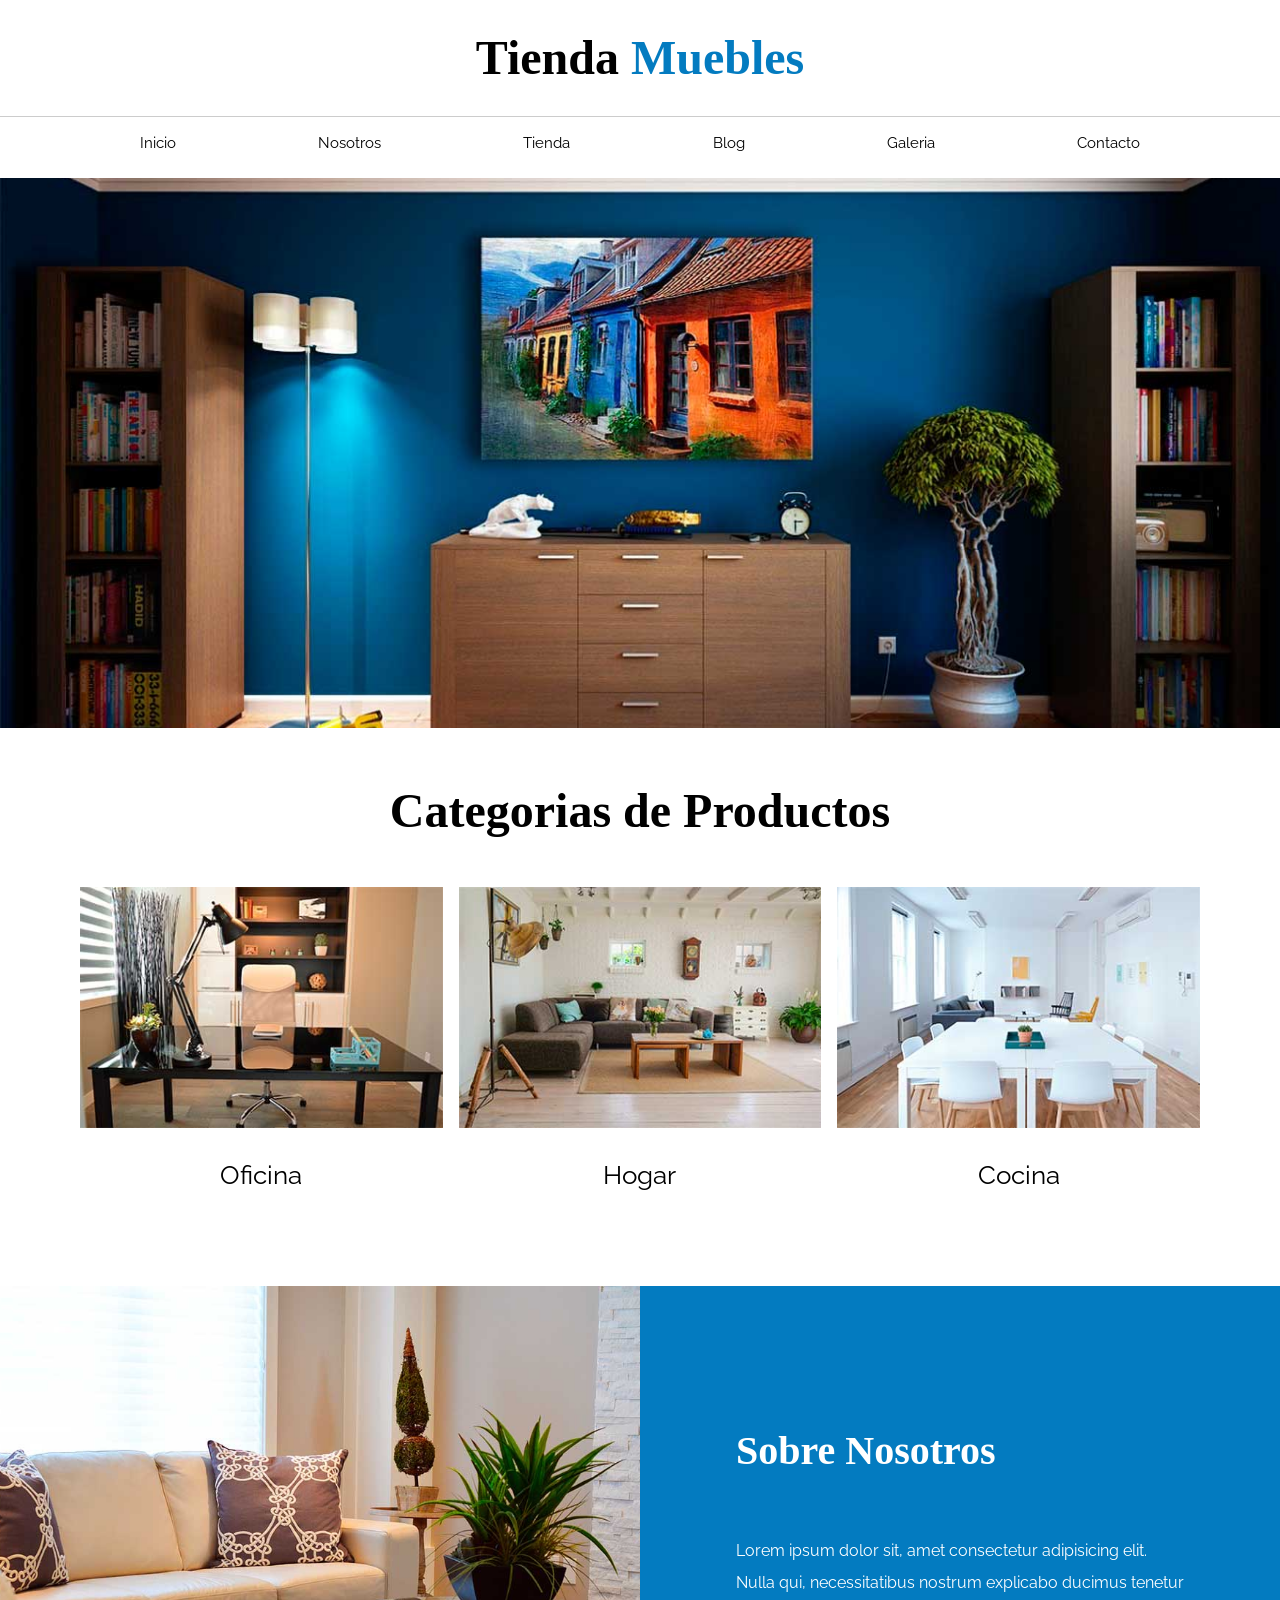
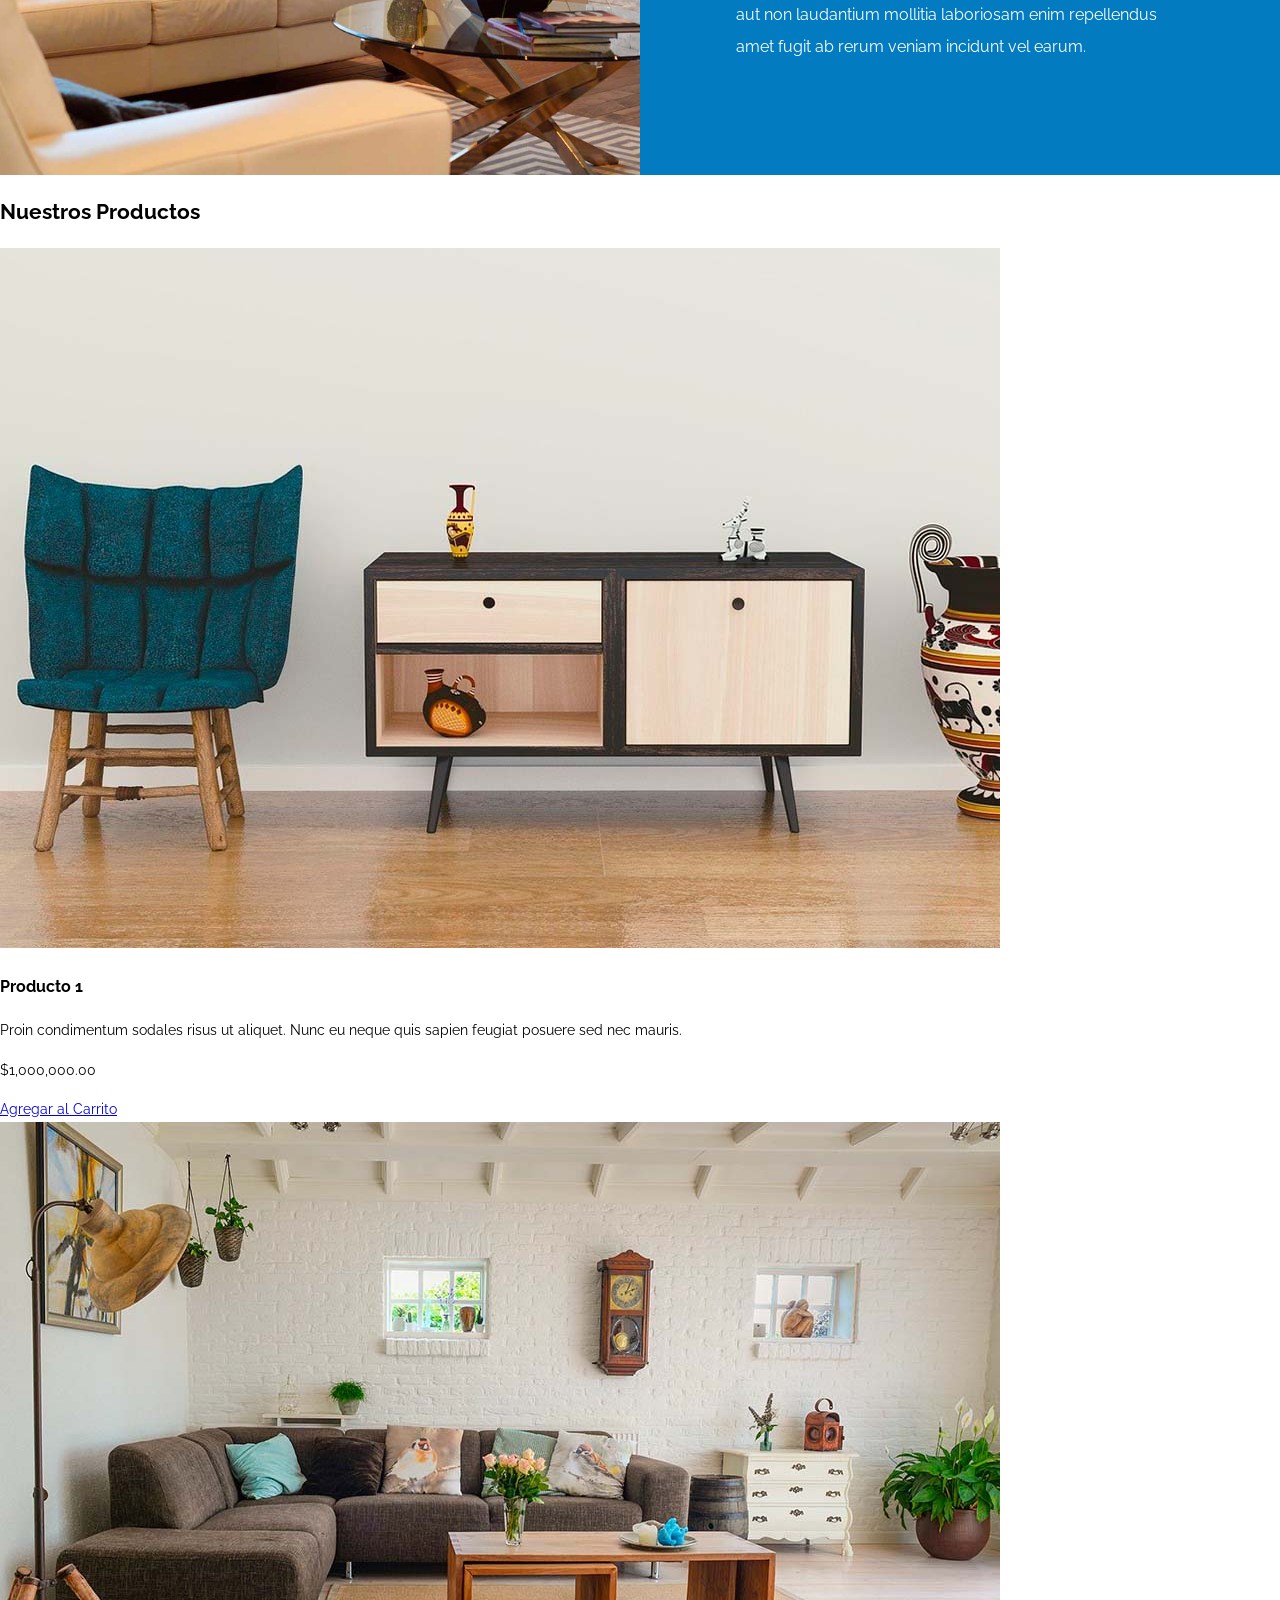
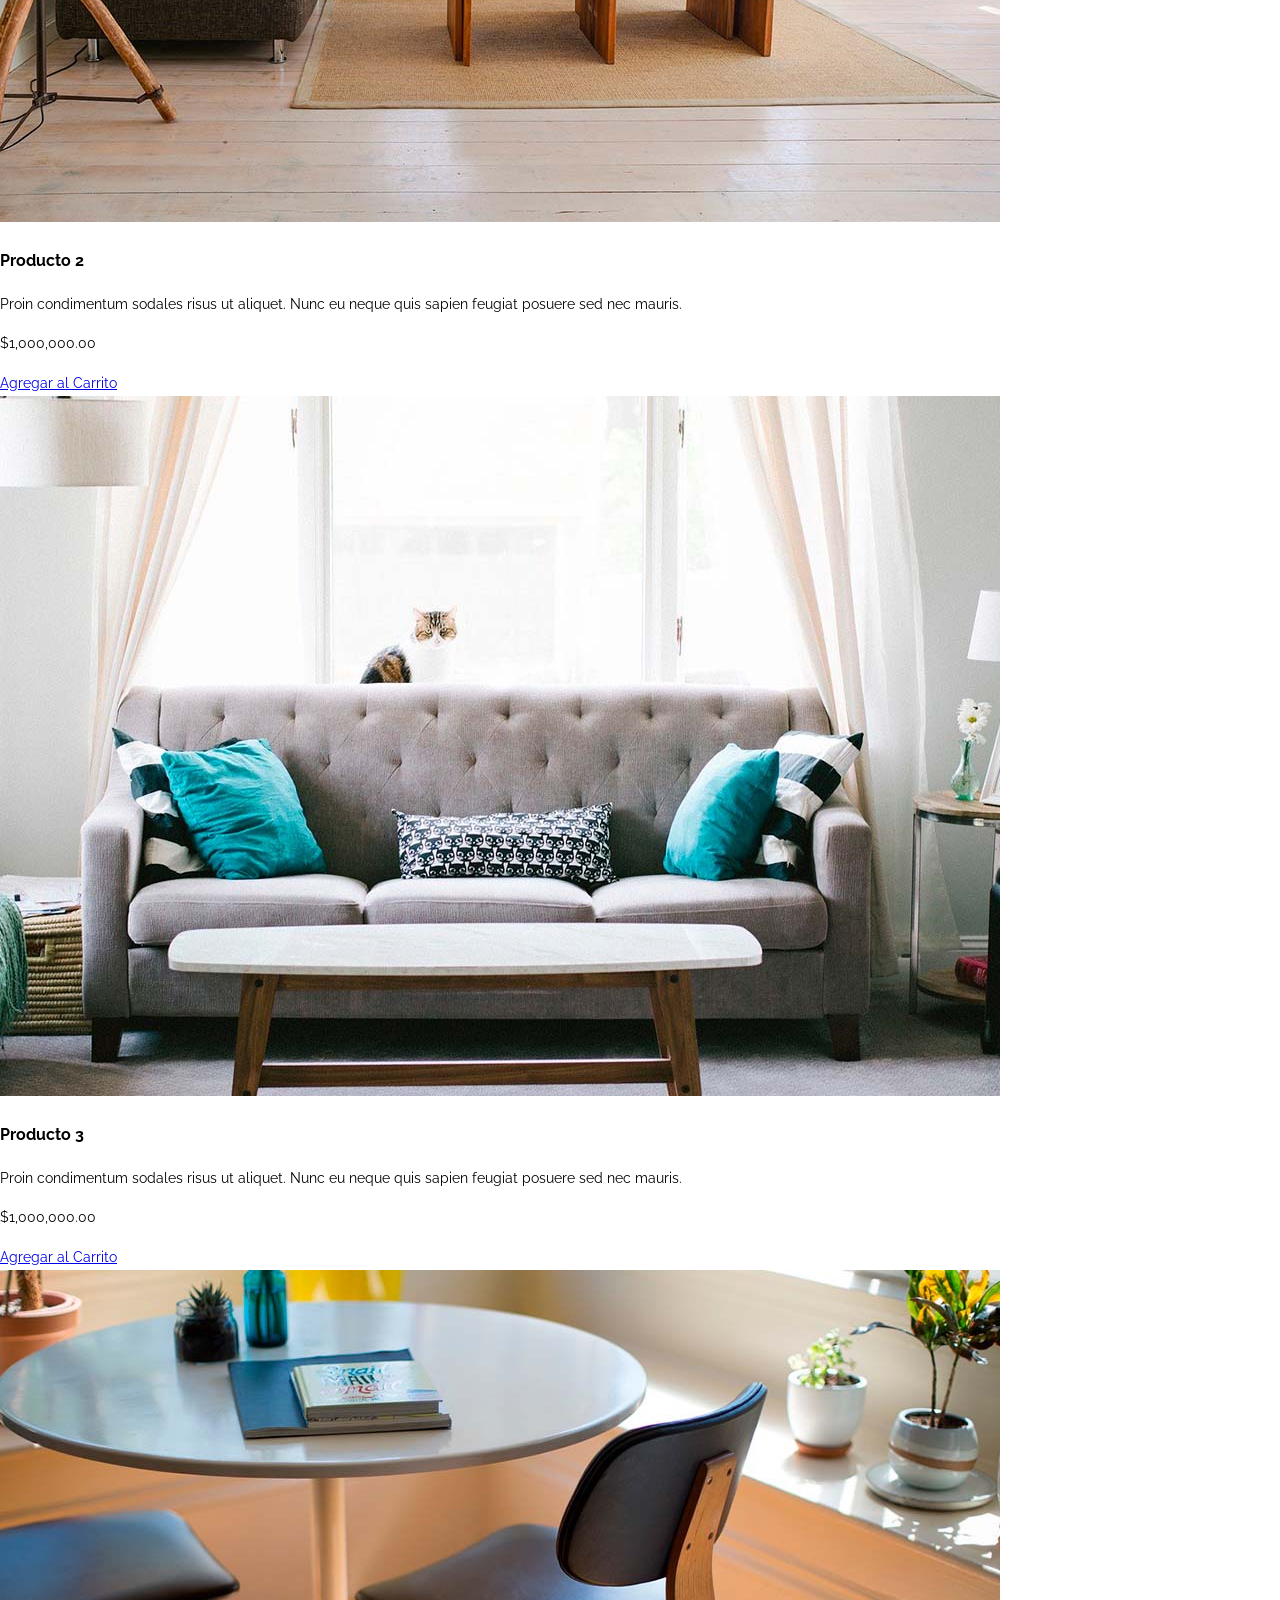
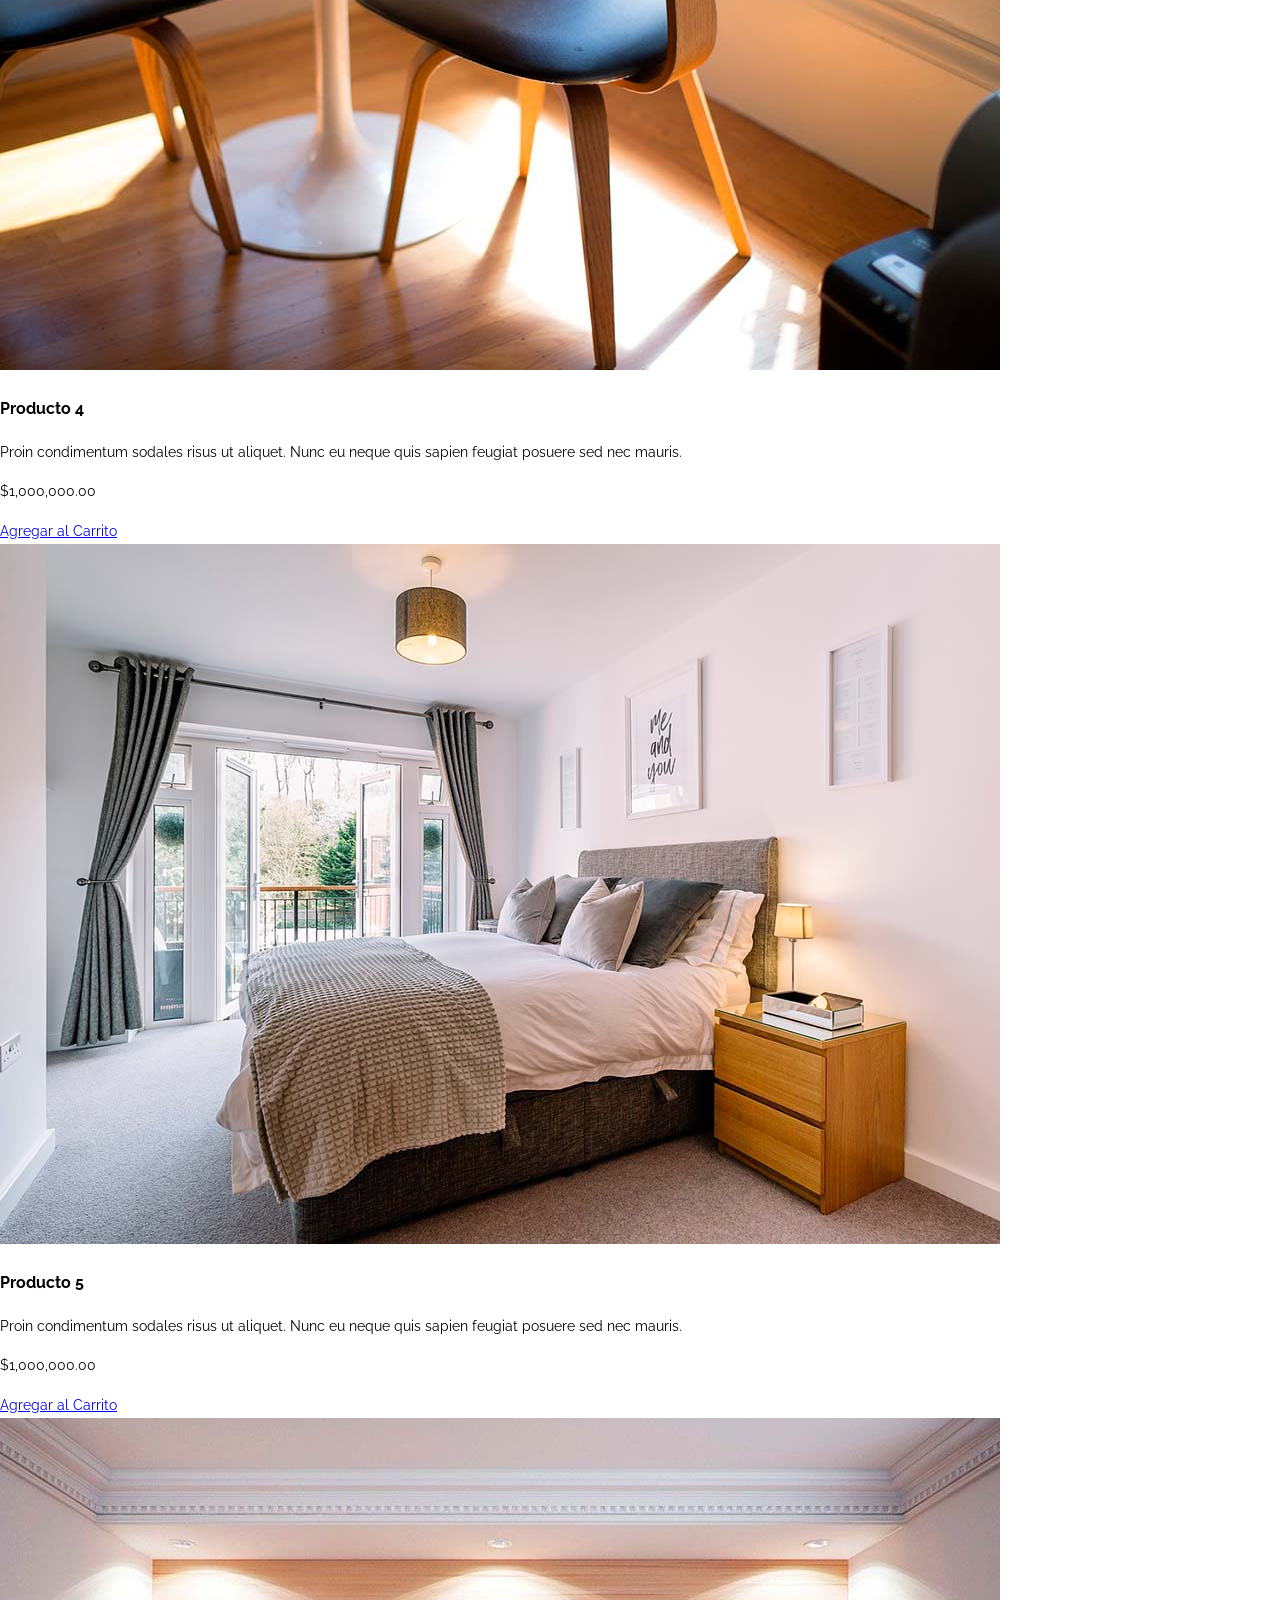
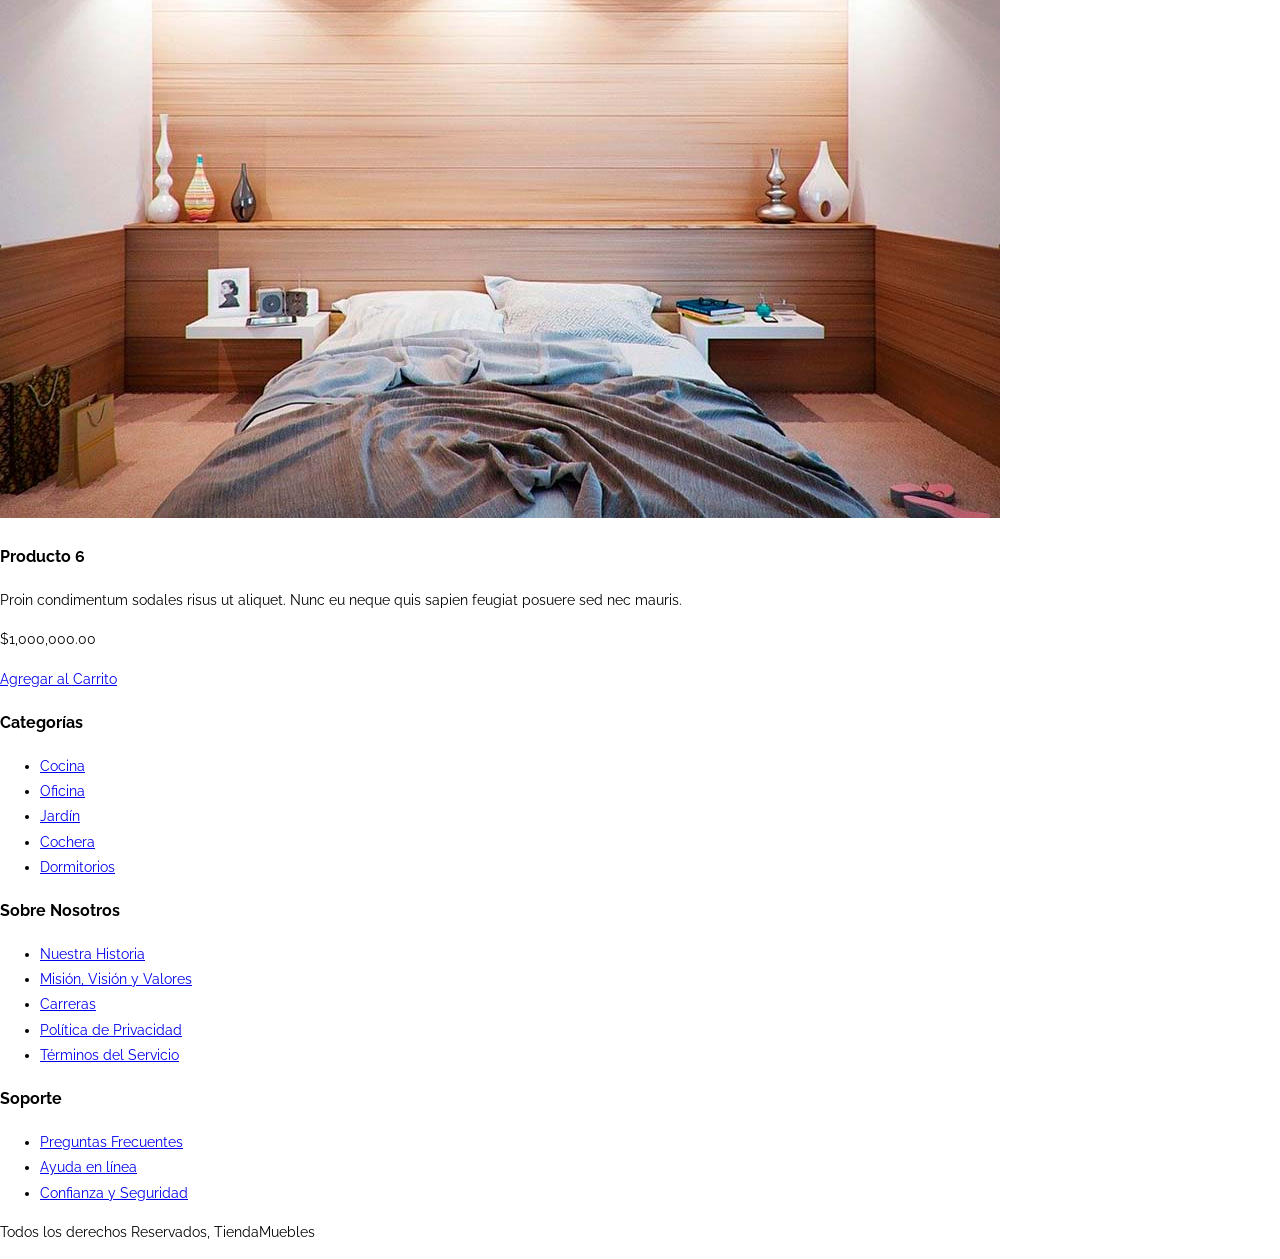
==== commit e60fdd95: "Sobre nsootros ya esta hecho" ====
--- a/index.html
+++ b/index.html
@@ -64,12 +64,12 @@
         </div>
       </section>
 
-      <section class="">
-        <div>
-          <img src="img/nosotros.jpg" alt="Sobre nosotros" width="400" />
-          <div>
-            <h2>Sobre Nosotros</h2>
-            <p>
+      <section class="sobre-nosotros">
+        <div class="contenedor sobre-nosotros-grid">
+          <img src="img/nosotros.jpg" alt="Sobre nosotros" />
+          <div class="texto">
+            <h2 class="nosotros-h2">Sobre Nosotros</h2>
+            <p class="nosotros-parrafo">
               Lorem ipsum dolor sit, amet consectetur adipisicing elit. Nulla
               qui, necessitatibus nostrum explicabo ducimus tenetur aut non
               laudantium mollitia laboriosam enim repellendus amet fugit ab
--- a/css/style.css
+++ b/css/style.css
@@ -81,7 +81,6 @@
 }
 
 .contenedor {
-  max-width: 100rem;
   margin: 0 auto;
   padding: 0 5rem;
 }
@@ -129,3 +128,47 @@
   border-bottom-right-radius: 1rem;
 }
 
+/*SOBRE NOSOTROS*/
+
+.sobre-nosotros {
+  background-color: #037bc0;
+  margin-top: 4rem;
+}
+
+.sobre-nosotros .contenedor {
+  padding: 0;
+}
+
+.sobre-nosotros-grid {
+  display: grid;
+  grid-template-columns: 1fr 1fr;
+  align-items: stretch;
+}
+
+.sobre-nosotros-grid img {
+  width: 100%;
+  height: 100%;
+  object-fit: cover;
+}
+
+.texto {
+  display: flex;
+  flex-direction: column;
+  justify-content: center;
+  padding: 6rem;
+  max-width: 50rem;
+}
+
+.nosotros-h2 {
+  color: #fff;
+  font-family: "Playfair Display", serif;
+  font-size: 2.5rem;
+  margin-bottom: 2rem;
+}
+
+.nosotros-parrafo {
+  color: #fff;
+  font-family: "Raleway", sans-serif;
+  font-size: 1rem;
+  line-height: 2;
+}
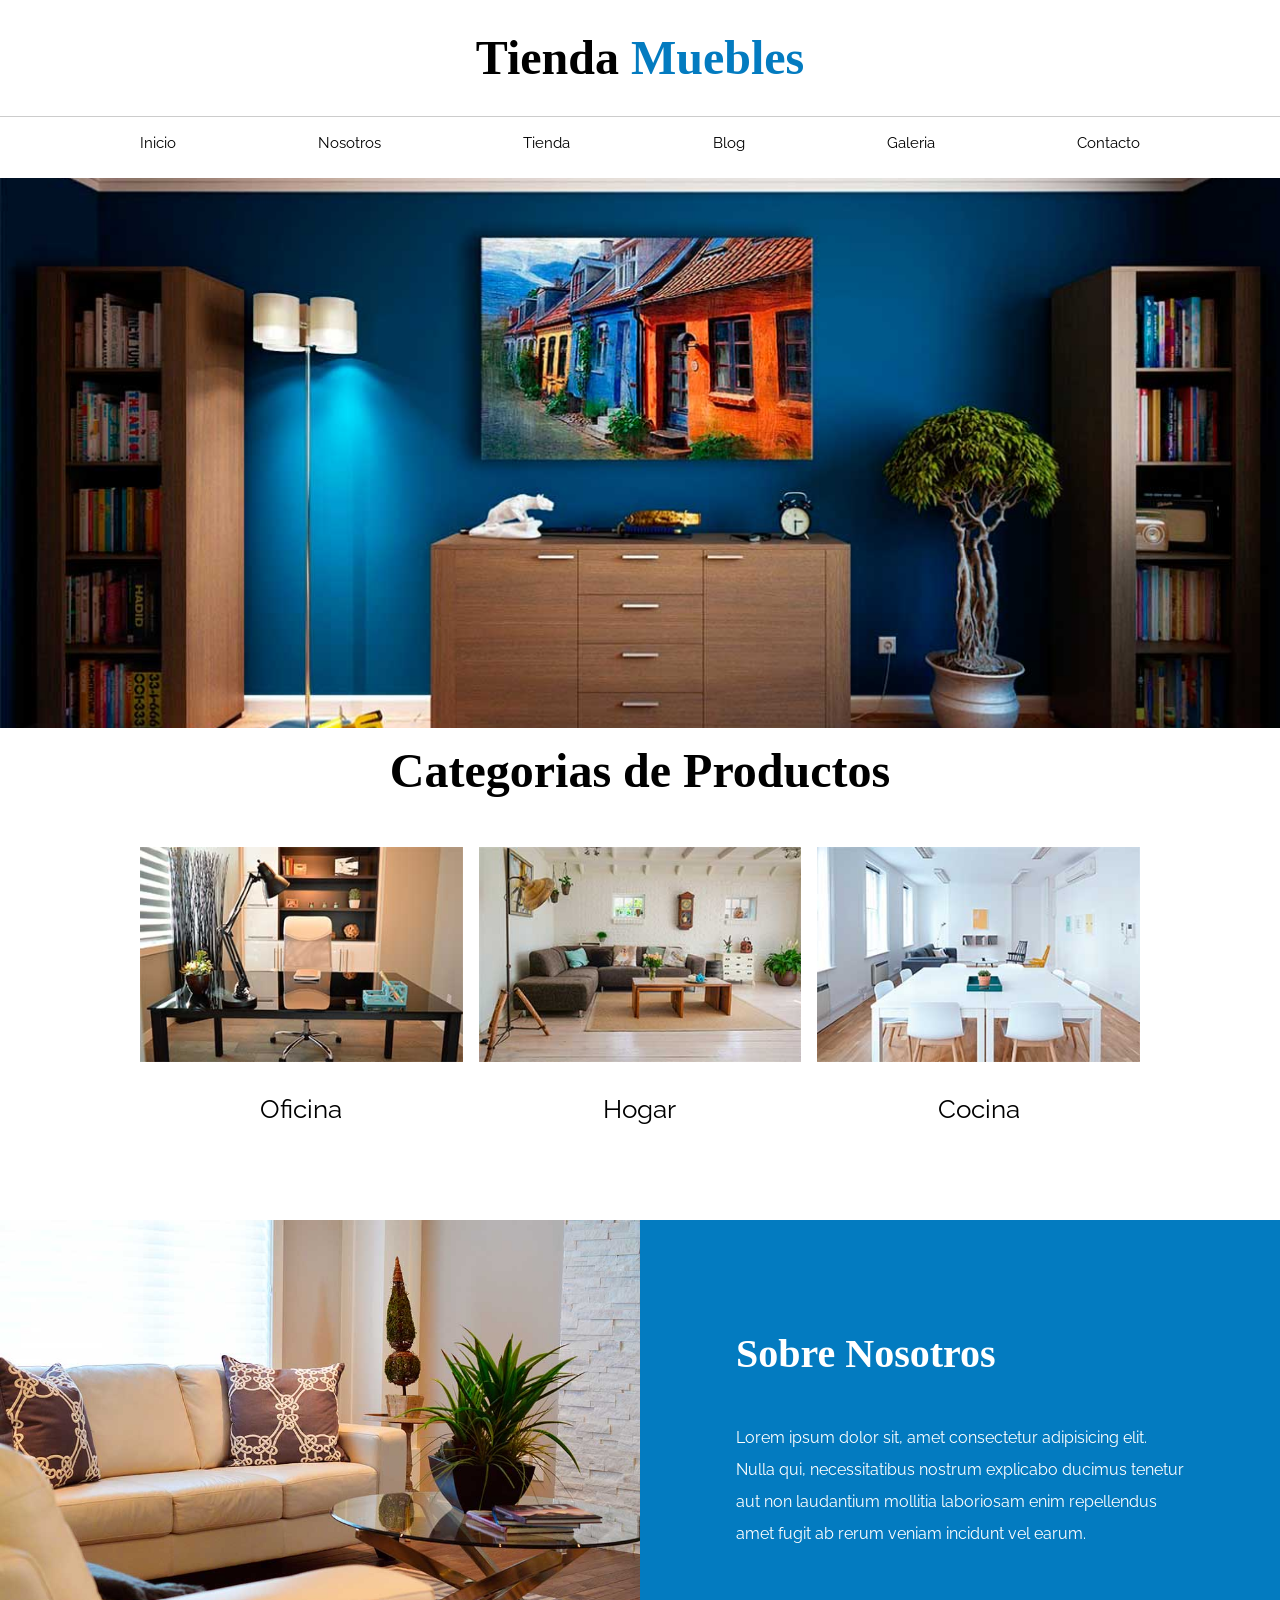
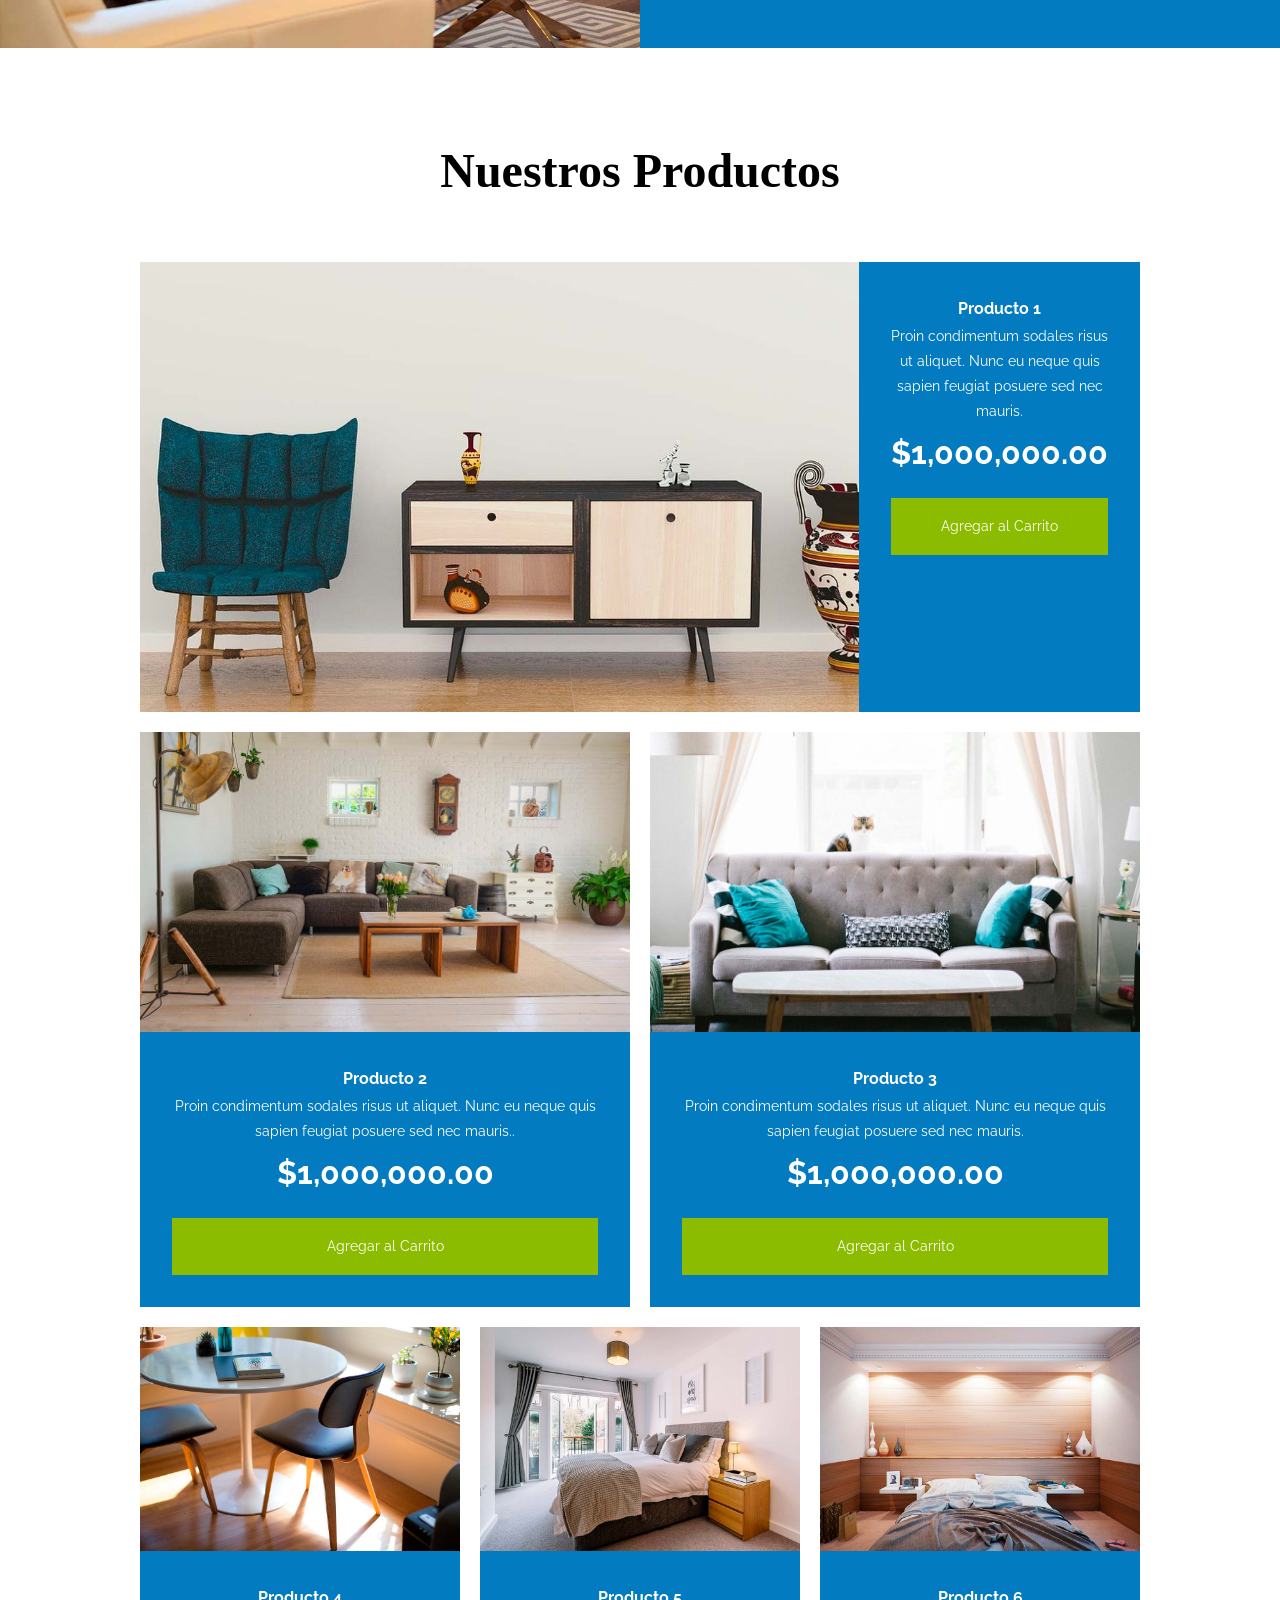
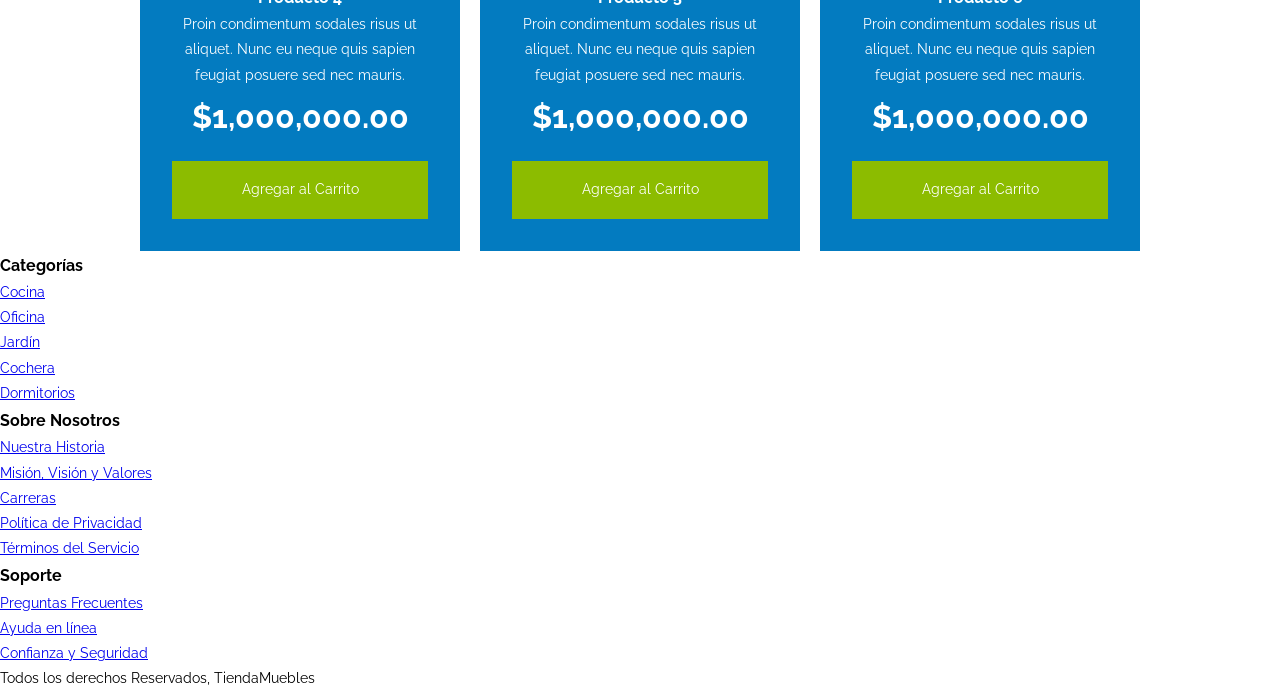
==== commit 588aeef4: "Productos completado y listo" ====
--- a/index.html
+++ b/index.html
@@ -16,7 +16,7 @@
       <h1>Tienda <span class="titulo-azul">Muebles</span></h1>
 
       <div class="contenedor-nav">
-        <nav class="navegacion">
+        <nav class="navegacion ancho">
           <ul>
             <li><a href="index.html">Inicio</a></li>
             <li><a href="nosotros.html">Nosotros</a></li>
@@ -36,7 +36,7 @@
     <main>
       <section class="contenedor categorias">
         <h2 class="titulo-catego">Categorias de Productos</h2>
-        <div class="lista-categorias">
+        <div class="lista-categorias ancho">
           <div class="categoria">
             <img
               src="img/categoria1.jpg"
@@ -79,69 +79,90 @@
         </div>
       </section>
 
-      <section>
-        <h2>Nuestros Productos</h2>
-        <article>
-          <img src="img/producto1.jpg" alt="Producto 1" />
-          <h3>Producto 1</h3>
-          <p>
-            Proin condimentum sodales risus ut aliquet. Nunc eu neque quis
-            sapien feugiat posuere sed nec mauris.
-          </p>
-          <p>$1,000,000.00</p>
-          <a href="#">Agregar al Carrito</a>
-        </article>
-        <article>
-          <img src="img/producto2.jpg" alt="Producto 2" />
-          <h3>Producto 2</h3>
-          <p>
-            Proin condimentum sodales risus ut aliquet. Nunc eu neque quis
-            sapien feugiat posuere sed nec mauris.
-          </p>
-          <p>$1,000,000.00</p>
-          <a href="#">Agregar al Carrito</a>
-        </article>
-        <article>
-          <img src="img/producto3.jpg" alt="Producto 3" />
-          <h3>Producto 3</h3>
-          <p>
-            Proin condimentum sodales risus ut aliquet. Nunc eu neque quis
-            sapien feugiat posuere sed nec mauris.
-          </p>
-          <p>$1,000,000.00</p>
-          <a href="#">Agregar al Carrito</a>
-        </article>
-        <article>
-          <img src="img/producto4.jpg" alt="Producto 4" />
-          <h3>Producto 4</h3>
-          <p>
-            Proin condimentum sodales risus ut aliquet. Nunc eu neque quis
-            sapien feugiat posuere sed nec mauris.
-          </p>
-          <p>$1,000,000.00</p>
-          <a href="#">Agregar al Carrito</a>
-        </article>
-        <article>
-          <img src="img/producto5.jpg" alt="Producto 5" />
-          <h3>Producto 5</h3>
-          <p>
-            Proin condimentum sodales risus ut aliquet. Nunc eu neque quis
-            sapien feugiat posuere sed nec mauris.
-          </p>
-          <p>$1,000,000.00</p>
-          <a href="#">Agregar al Carrito</a>
-        </article>
-        <article>
-          <!-- article -->
-          <img src="img/producto6.jpg" alt="Producto 6" />
-          <h3>Producto 6</h3>
-          <p>
-            Proin condimentum sodales risus ut aliquet. Nunc eu neque quis
-            sapien feugiat posuere sed nec mauris.
-          </p>
-          <p>$1,000,000.00</p>
-          <a href="#">Agregar al Carrito</a>
-        </article>
+      <section class="contenido-principal contenedor">
+        <h2 class="productos-titulo">Nuestros Productos</h2>
+
+        <div class="ancho">
+          <article class="producto grid-1">
+            <img src="img/producto1.jpg" alt="Producto 1" />
+            <div class="texto-producto">
+              <h3>Producto 1</h3>
+              <p>
+                Proin condimentum sodales risus ut aliquet. Nunc eu neque quis
+                sapien feugiat posuere sed nec mauris.
+              </p>
+              <p class="producto-precio">$1,000,000.00</p>
+              <a href="#" class="producto-btn">Agregar al Carrito</a>
+            </div>
+          </article>
+          <div class="grid-2">
+            <article class="producto">
+              <img src="img/producto2.jpg" alt="Producto 2" />
+              <div class="texto-producto">
+                <h3>Producto 2</h3>
+                <p>
+                  Proin condimentum sodales risus ut aliquet. Nunc eu neque quis
+                  sapien feugiat posuere sed nec mauris..
+                </p>
+                <p class="producto-precio">$1,000,000.00</p>
+                <a href="#" class="producto-btn">Agregar al Carrito</a>
+              </div>
+            </article>
+
+            <article class="producto">
+              <img src="img/producto3.jpg" alt="Producto 3" />
+              <div class="texto-producto">
+                <h3>Producto 3</h3>
+                <p>
+                  Proin condimentum sodales risus ut aliquet. Nunc eu neque quis
+                  sapien feugiat posuere sed nec mauris.
+                </p>
+                <p class="producto-precio">$1,000,000.00</p>
+                <a href="#" class="producto-btn">Agregar al Carrito</a>
+              </div>
+            </article>
+          </div>
+          <div class="grid-3">
+            <article class="producto">
+              <img src="img/producto4.jpg" alt="Producto 4" />
+              <div class="texto-producto">
+                <h3>Producto 4</h3>
+                <p>
+                  Proin condimentum sodales risus ut aliquet. Nunc eu neque quis
+                  sapien feugiat posuere sed nec mauris.
+                </p>
+                <p class="producto-precio">$1,000,000.00</p>
+                <a href="#" class="producto-btn">Agregar al Carrito</a>
+              </div>
+            </article>
+
+            <article class="producto">
+              <img src="img/producto5.jpg" alt="Producto 5" />
+              <div class="texto-producto">
+                <h3>Producto 5</h3>
+                <p>
+                  Proin condimentum sodales risus ut aliquet. Nunc eu neque quis
+                  sapien feugiat posuere sed nec mauris.
+                </p>
+                <p class="producto-precio">$1,000,000.00</p>
+                <a href="#" class="producto-btn">Agregar al Carrito</a>
+              </div>
+            </article>
+
+            <article class="producto">
+              <img src="img/producto6.jpg" alt="Producto 6" />
+              <div class="texto-producto">
+                <h3>Producto 6</h3>
+                <p>
+                  Proin condimentum sodales risus ut aliquet. Nunc eu neque quis
+                  sapien feugiat posuere sed nec mauris.
+                </p>
+                <p class="producto-precio">$1,000,000.00</p>
+                <a href="#" class="producto-btn">Agregar al Carrito</a>
+              </div>
+            </article>
+          </div>
+        </div>
       </section>
     </main>
 
--- a/css/style.css
+++ b/css/style.css
@@ -1,8 +1,10 @@
 /* Estilos generales */
-
+* {
+  box-sizing: border-box;
+  margin: 0;
+  padding: 0;
+}
 body {
-  margin: 0;
-  padding: 0;
   font-family: "Raleway", sans-serif;
   background-color: #fff;
   color: #000;
@@ -11,7 +13,11 @@
 }
 
 /*ENCABEZADO Y NAVEGACION*/
-
+.ancho {
+  max-width: 1000px;
+  margin-right: auto;
+  margin-left: auto;
+}
 .header {
   text-align: center;
   background-color: #fff;
@@ -35,9 +41,7 @@
 }
 
 .navegacion {
-  max-width: 1000px;
-  margin: 0 auto;
-  padding: 0.8rem 1.5rem;
+  padding: 0.8rem 0;
 }
 
 .navegacion ul {
@@ -171,4 +175,114 @@
   font-family: "Raleway", sans-serif;
   font-size: 1rem;
   line-height: 2;
-}+}
+.contenido-principal {
+  padding-top: 5rem;
+}
+
+.productos-titulo {
+  text-align: center;
+  font-size: 3rem;
+  font-family: "Playfair Display", serif;
+  margin-bottom: 3rem;
+}
+
+.lista-productos {
+  display: grid;
+  grid-template-columns: repeat(6, 1fr);
+  gap: 2rem;
+}
+
+/* PRODUCTO GENERAL */
+.producto {
+  background-color: #037bc0;
+}
+
+.grid-1 {
+  display: grid;
+  grid-template-columns: 3fr 1fr;
+  height: 450px;
+  margin-bottom: 20px;
+  overflow: hidden;
+}
+
+.grid-2 {
+  display: grid;
+  grid-template-columns: 1fr 1fr;
+  gap: 20px;
+  margin-bottom: 20px;
+}
+
+.grid-2 img {
+  height: 300px;
+  object-fit: cover;
+}
+
+.grid-3 {
+  display: grid;
+  grid-template-columns: 1fr 1fr 1fr;
+  gap: 20px;
+}
+
+.texto-producto {
+  text-align: center;
+  color: #fff;
+  padding: 2rem;
+}
+
+.producto-precio {
+  font-size: 2rem;
+  font-weight: bold;
+}
+
+.producto-btn {
+  width: 100%;
+  display: block;
+  padding: 1rem;
+  margin-top: 1rem;
+  background-color: #8cbc00;
+  color: #fff;
+  text-decoration: none;
+  text-align: center;
+}
+
+.contenido-principal {
+  padding-top: 5rem;
+}
+
+.productos-titulo {
+  text-align: center;
+  font-size: 3rem;
+  font-family: "Playfair Display", serif;
+  margin-bottom: 3rem;
+}
+
+.producto {
+  background-color: #037bc0;
+}
+
+.producto img {
+  width: 100%;
+  display: block;
+}
+
+.texto-producto {
+  text-align: center;
+  color: #fff;
+  padding: 2rem;
+}
+
+.producto-precio {
+  font-size: 2rem;
+  font-weight: bold;
+}
+
+.producto-btn {
+  display: inline-block;
+  background-color: #8cbc00;
+  color: #fff;
+  text-decoration: none;
+  padding: 1rem 2rem;
+  margin-top: 1rem;
+  text-align: center;
+}
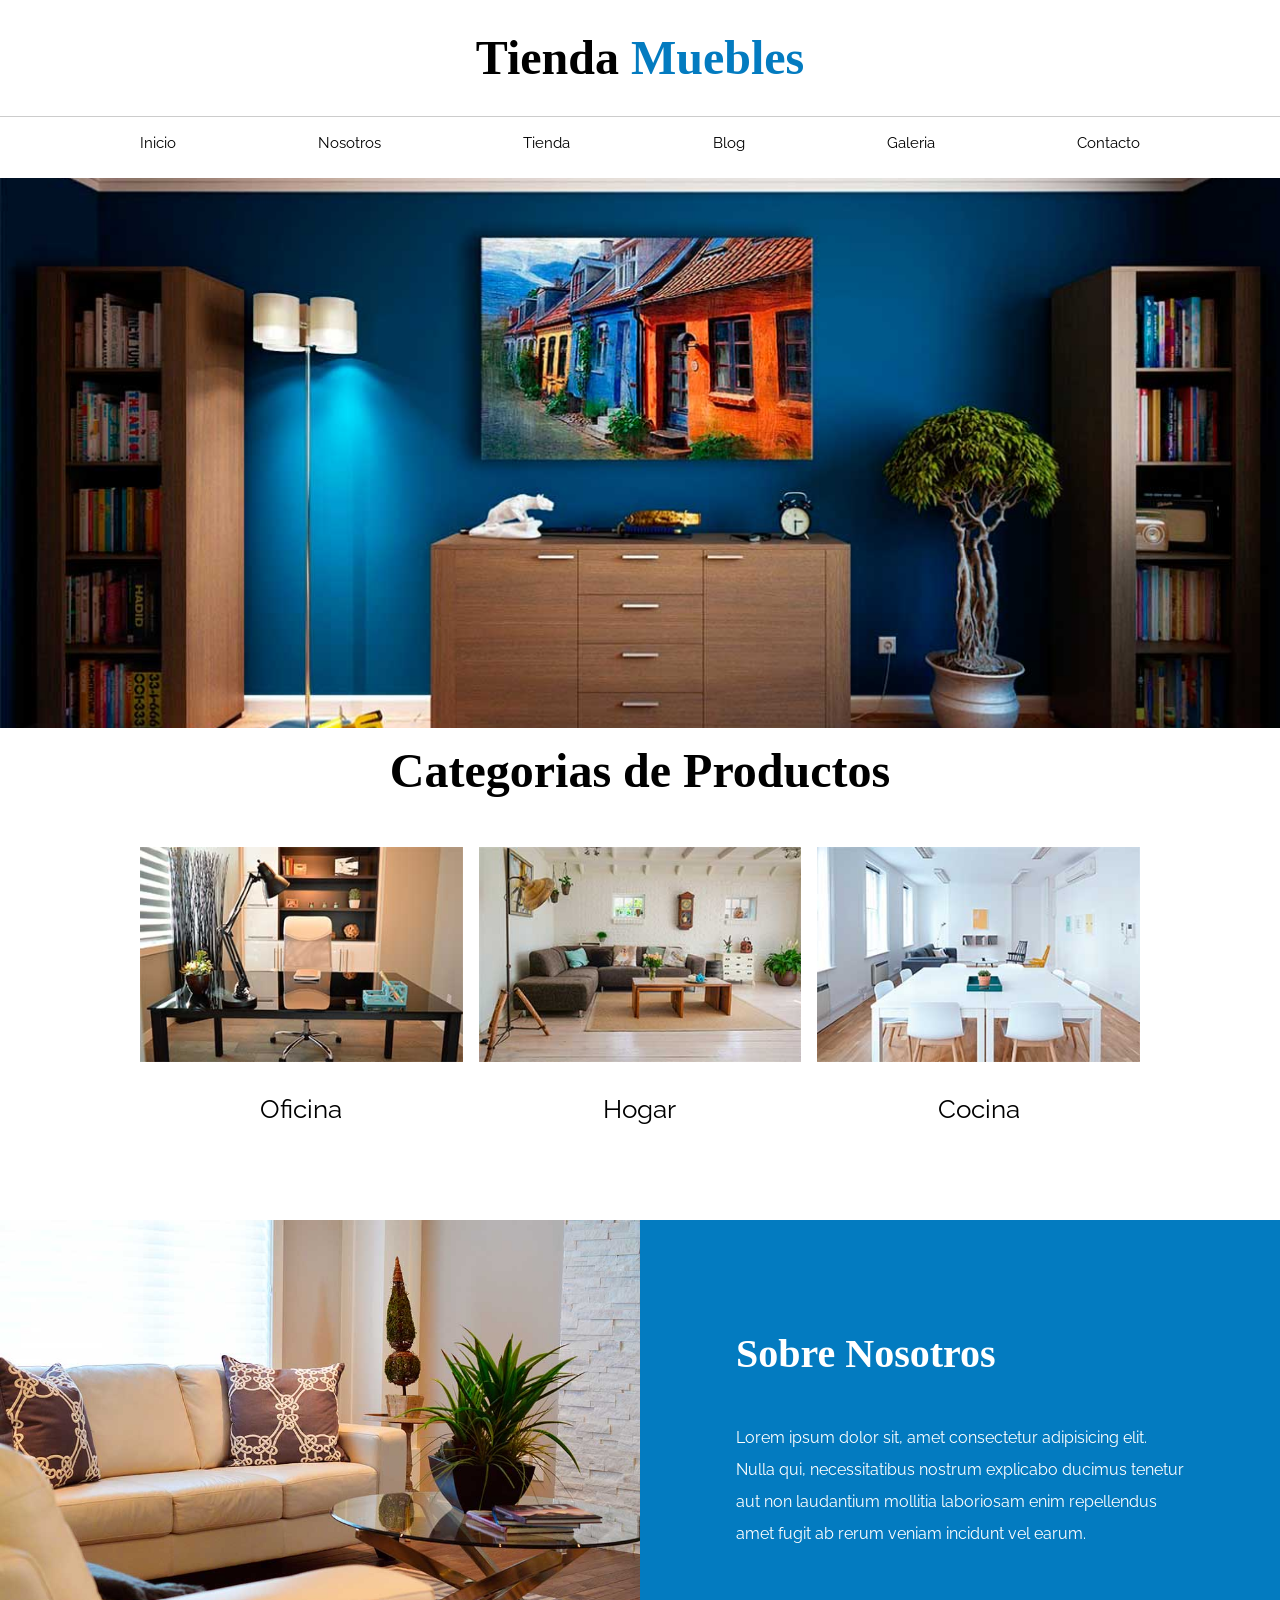
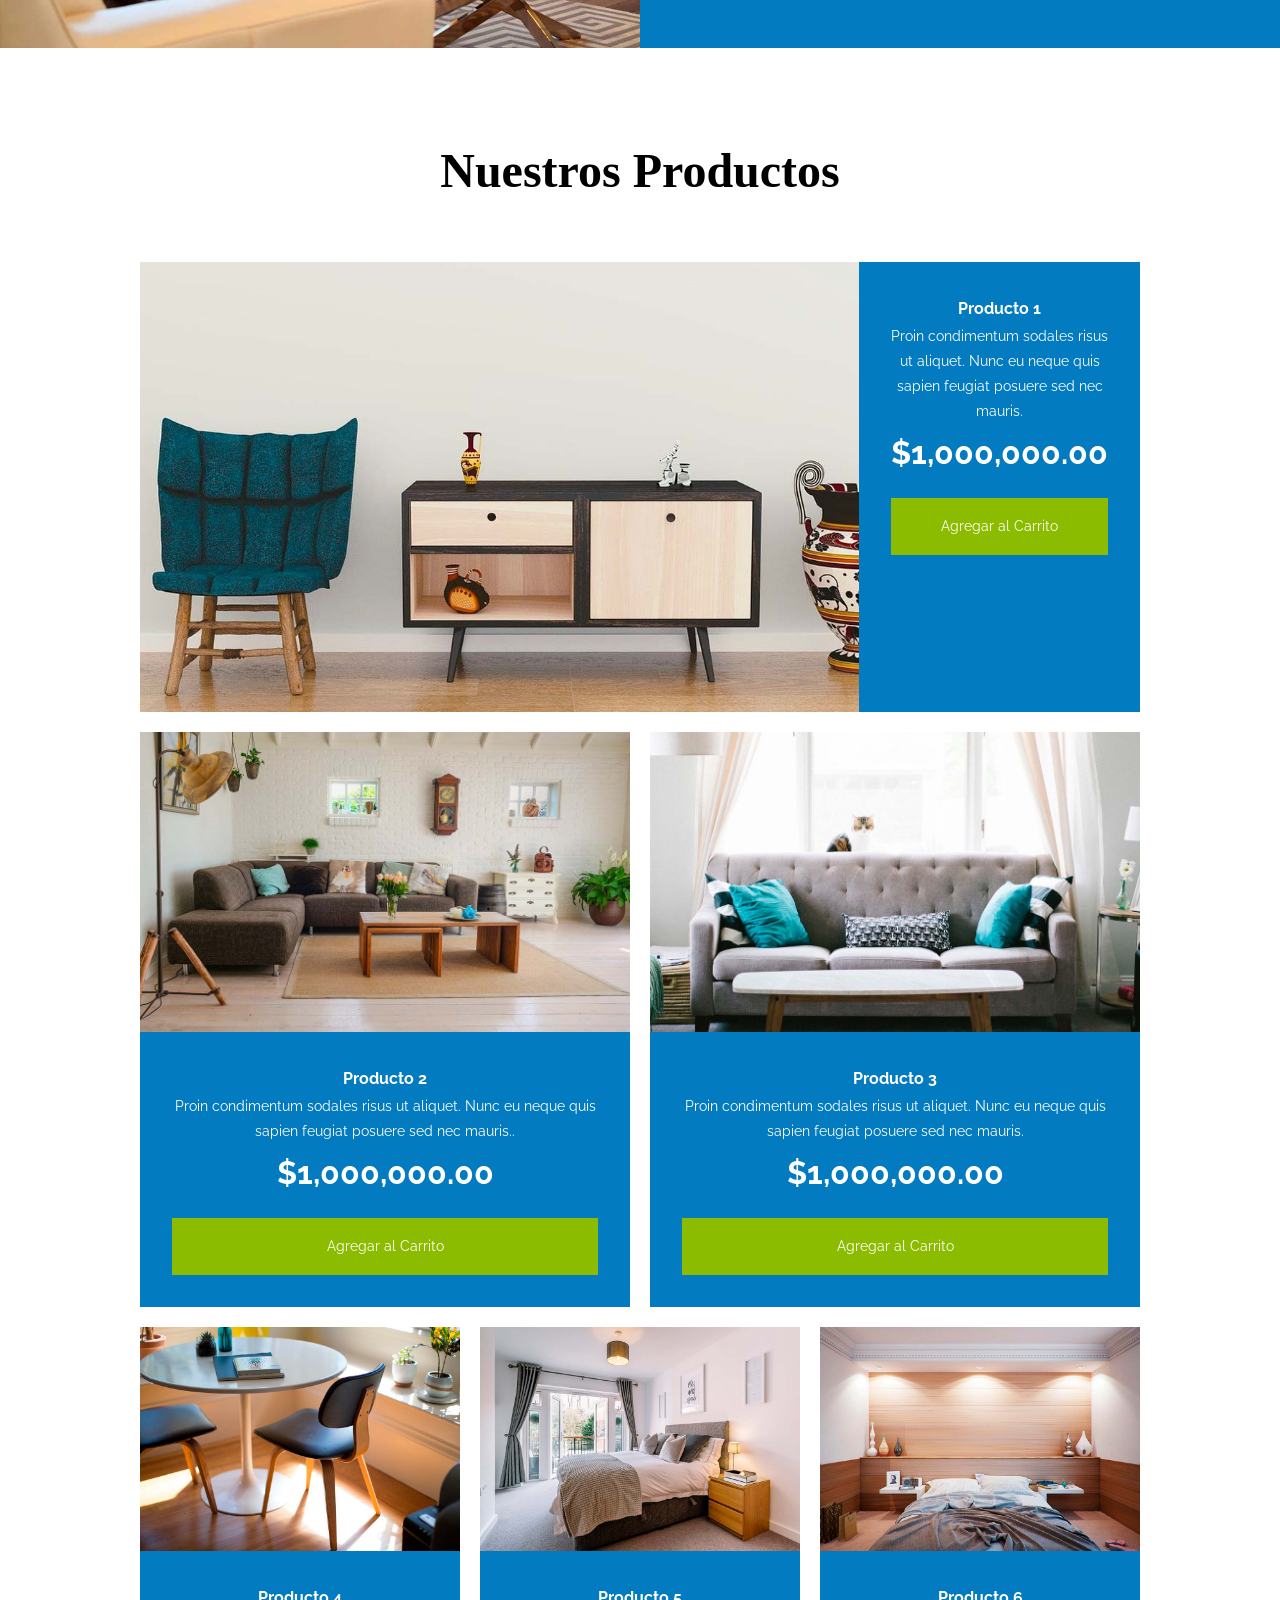
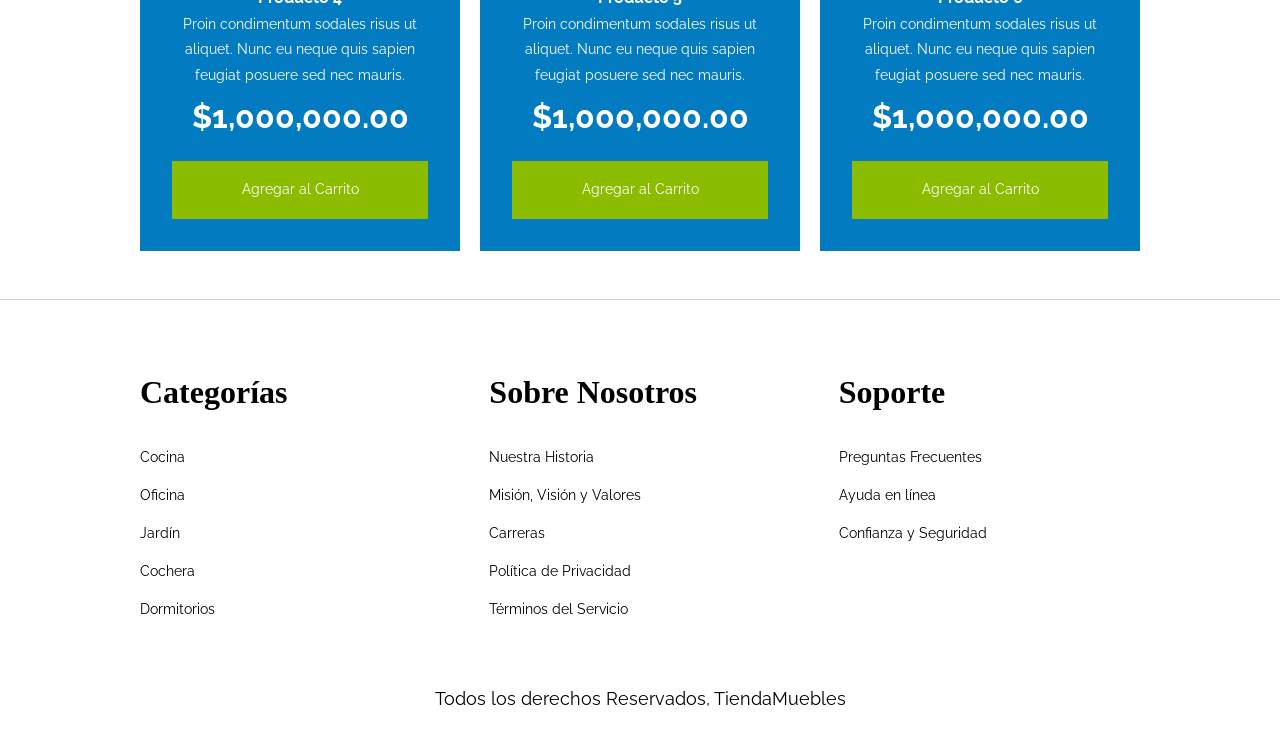
==== commit b541c395: "footer terminado. Index.html y css" ====
--- a/index.html
+++ b/index.html
@@ -166,41 +166,45 @@
       </section>
     </main>
 
-    <footer>
-      <div>
-        <div>
-          <h3>Categorías</h3>
-          <ul>
-            <li><a href="#inicio">Cocina</a></li>
-            <li><a href="#inicio">Oficina</a></li>
-            <li><a href="#inicio">Jardín</a></li>
-            <li><a href="#inicio">Cochera</a></li>
-            <li><a href="#inicio">Dormitorios</a></li>
-          </ul>
-        </div>
-
-        <div>
-          <h3>Sobre Nosotros</h3>
-          <ul>
-            <li><a href="#inicio">Nuestra Historia</a></li>
-            <li><a href="#inicio">Misión, Visión y Valores</a></li>
-            <li><a href="#inicio">Carreras</a></li>
-            <li><a href="#inicio">Política de Privacidad</a></li>
-            <li><a href="#inicio">Términos del Servicio</a></li>
-          </ul>
-        </div>
-
-        <div>
-          <h3>Soporte</h3>
-          <ul>
-            <li><a href="#inicio">Preguntas Frecuentes</a></li>
-            <li><a href="#inicio">Ayuda en línea</a></li>
-            <li><a href="#inicio">Confianza y Seguridad</a></li>
-          </ul>
-        </div>
-      </div>
-
-      <p>Todos los derechos Reservados, TiendaMuebles</p>
-    </footer>
+<footer class="footer">
+  <div class="footer-grid ancho">
+    
+    <div class="footer-col">
+      <h3>Categorías</h3>
+      <ul>
+        <li><a href="#inicio">Cocina</a></li>
+        <li><a href="#inicio">Oficina</a></li>
+        <li><a href="#inicio">Jardín</a></li>
+        <li><a href="#inicio">Cochera</a></li>
+        <li><a href="#inicio">Dormitorios</a></li>
+      </ul>
+    </div>
+
+    <div class="footer-col">
+      <h3>Sobre Nosotros</h3>
+      <ul>
+        <li><a href="#inicio">Nuestra Historia</a></li>
+        <li><a href="#inicio">Misión, Visión y Valores</a></li>
+        <li><a href="#inicio">Carreras</a></li>
+        <li><a href="#inicio">Política de Privacidad</a></li>
+        <li><a href="#inicio">Términos del Servicio</a></li>
+      </ul>
+    </div>
+
+    <div class="footer-col">
+      <h3>Soporte</h3>
+      <ul>
+        <li><a href="#inicio">Preguntas Frecuentes</a></li>
+        <li><a href="#inicio">Ayuda en línea</a></li>
+        <li><a href="#inicio">Confianza y Seguridad</a></li>
+      </ul>
+    </div>
+
+  </div>
+
+  <p class="footer-copy">
+    Todos los derechos Reservados, TiendaMuebles
+  </p>
+</footer>
   </body>
 </html>
--- a/css/style.css
+++ b/css/style.css
@@ -286,3 +286,51 @@
   margin-top: 1rem;
   text-align: center;
 }
+
+
+/* FOOTER  */
+
+.footer {
+  background-color: #fff;
+  padding: 4rem 0 1rem 0;
+  margin-top: 3rem;
+  border-top: 1px solid #ccc;
+}
+
+
+.footer-grid {
+  display: grid;
+  grid-template-columns: 1fr 1fr 1fr;
+  gap: 3rem;
+}
+
+
+
+.footer-col h3 {
+  font-family: "Playfair Display", serif;
+  font-size: 2rem;
+  margin-bottom: 1.5rem;
+}
+
+.footer-col ul {
+  list-style: none;
+}
+
+.footer-col li {
+  margin-bottom: 0.8rem;
+}
+
+.footer-col a {
+  text-decoration: none;
+  color: #000;
+}
+
+.footer-col a:hover {
+  color: #037bc0;
+}
+
+.footer-copy {
+  text-align: center;
+  margin-top: 3rem;
+  font-size: 1.1rem;
+}
